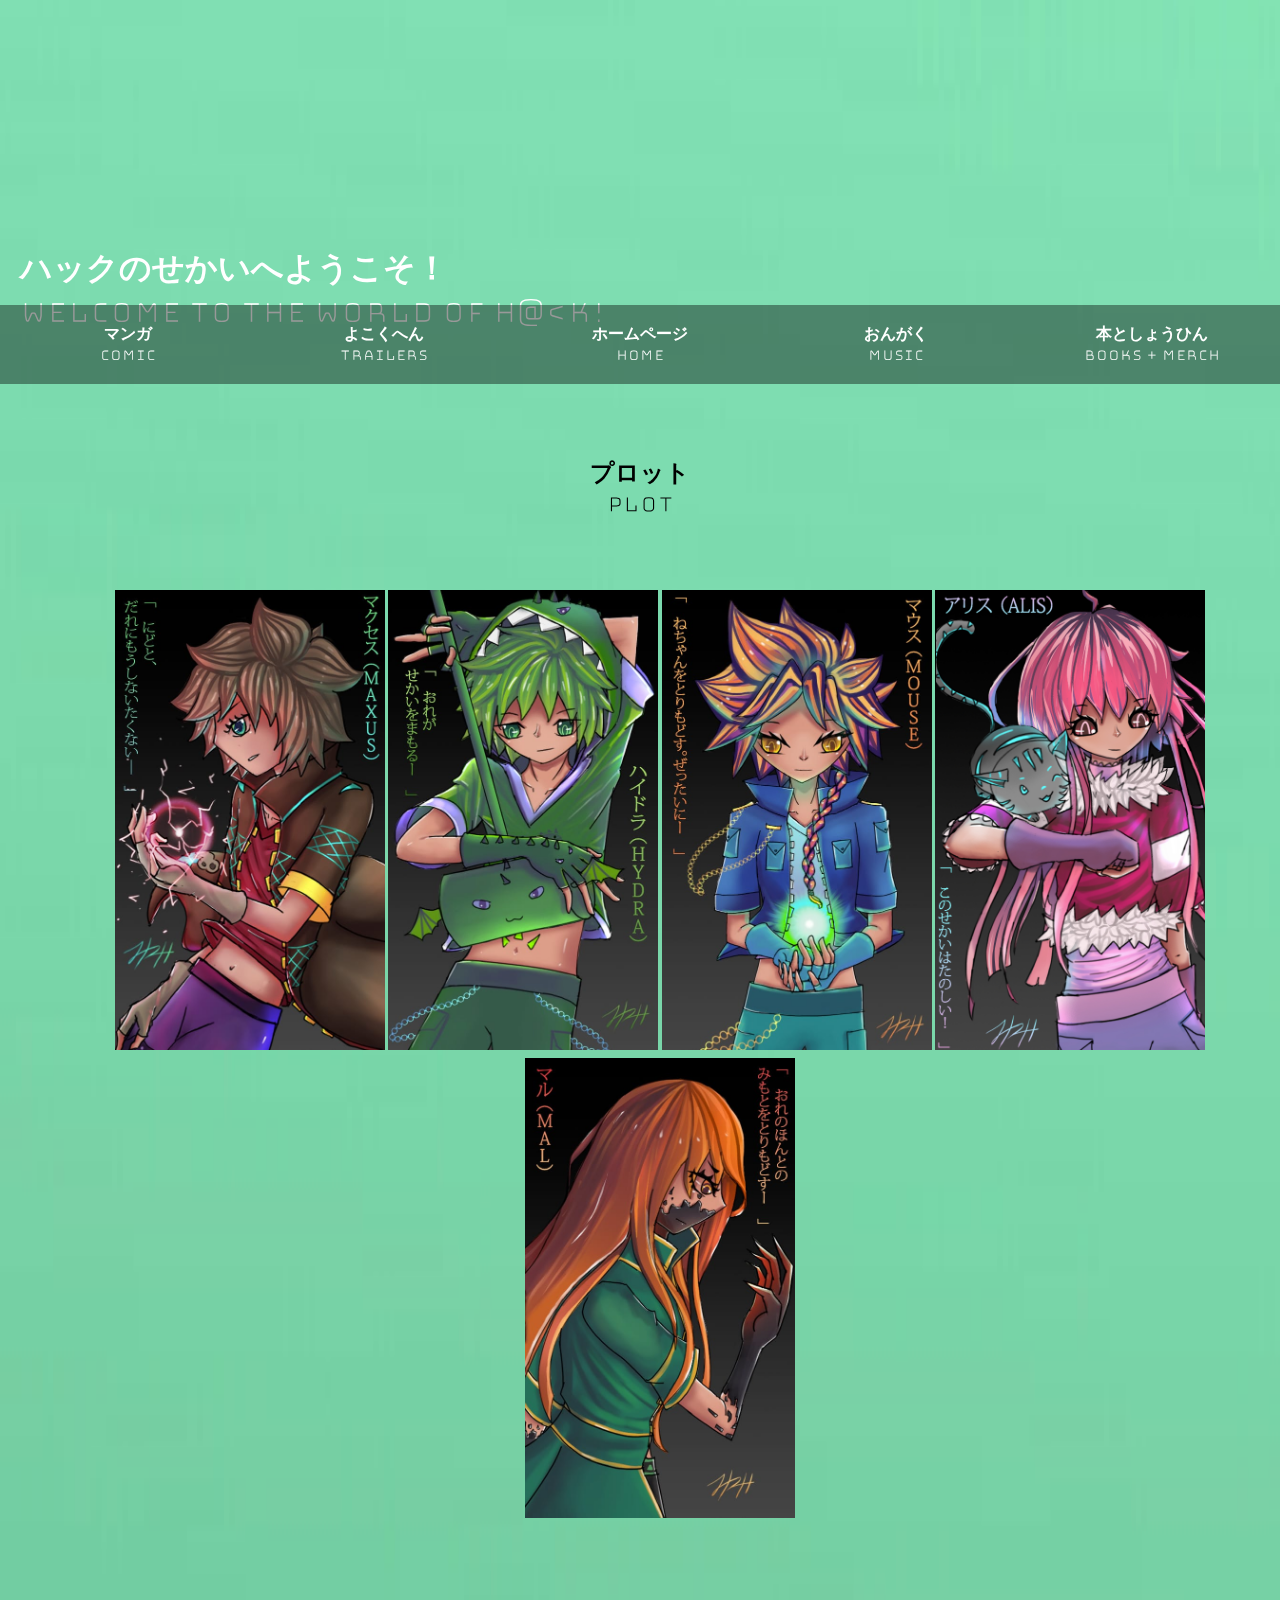
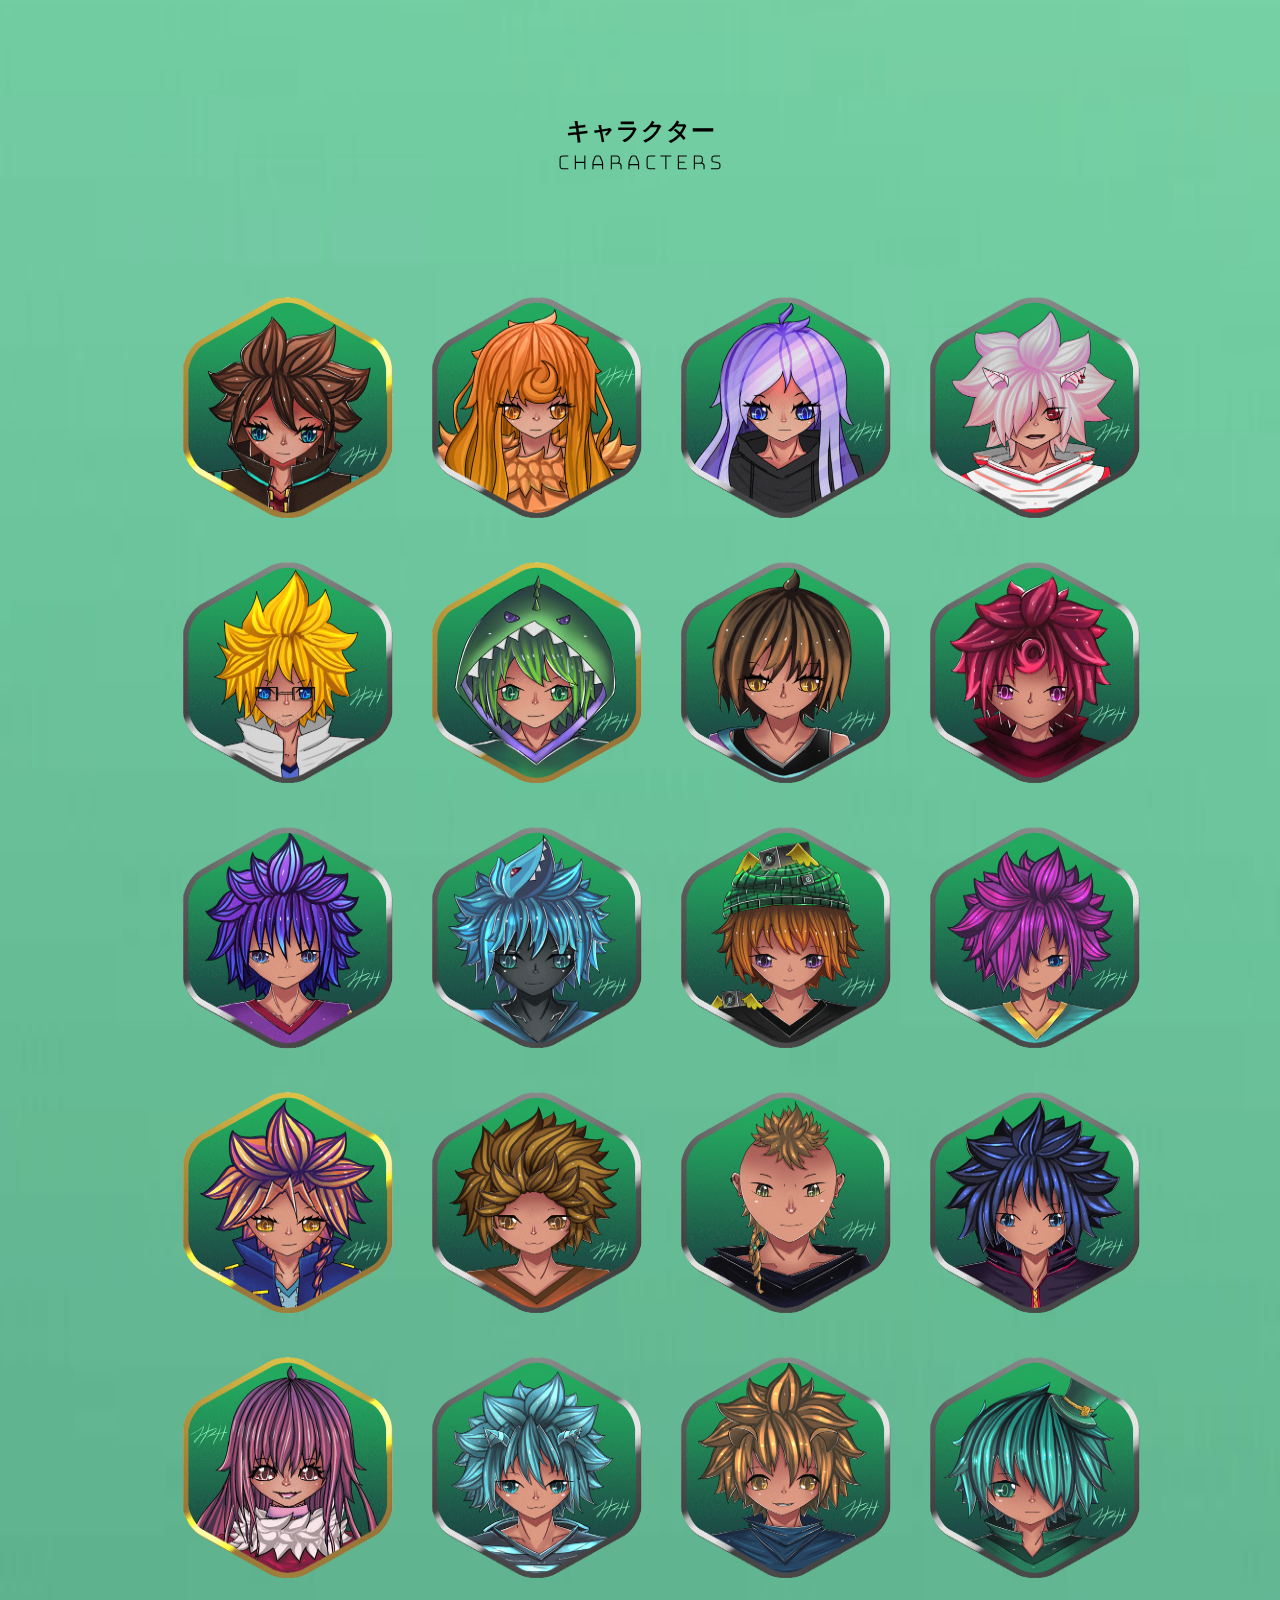
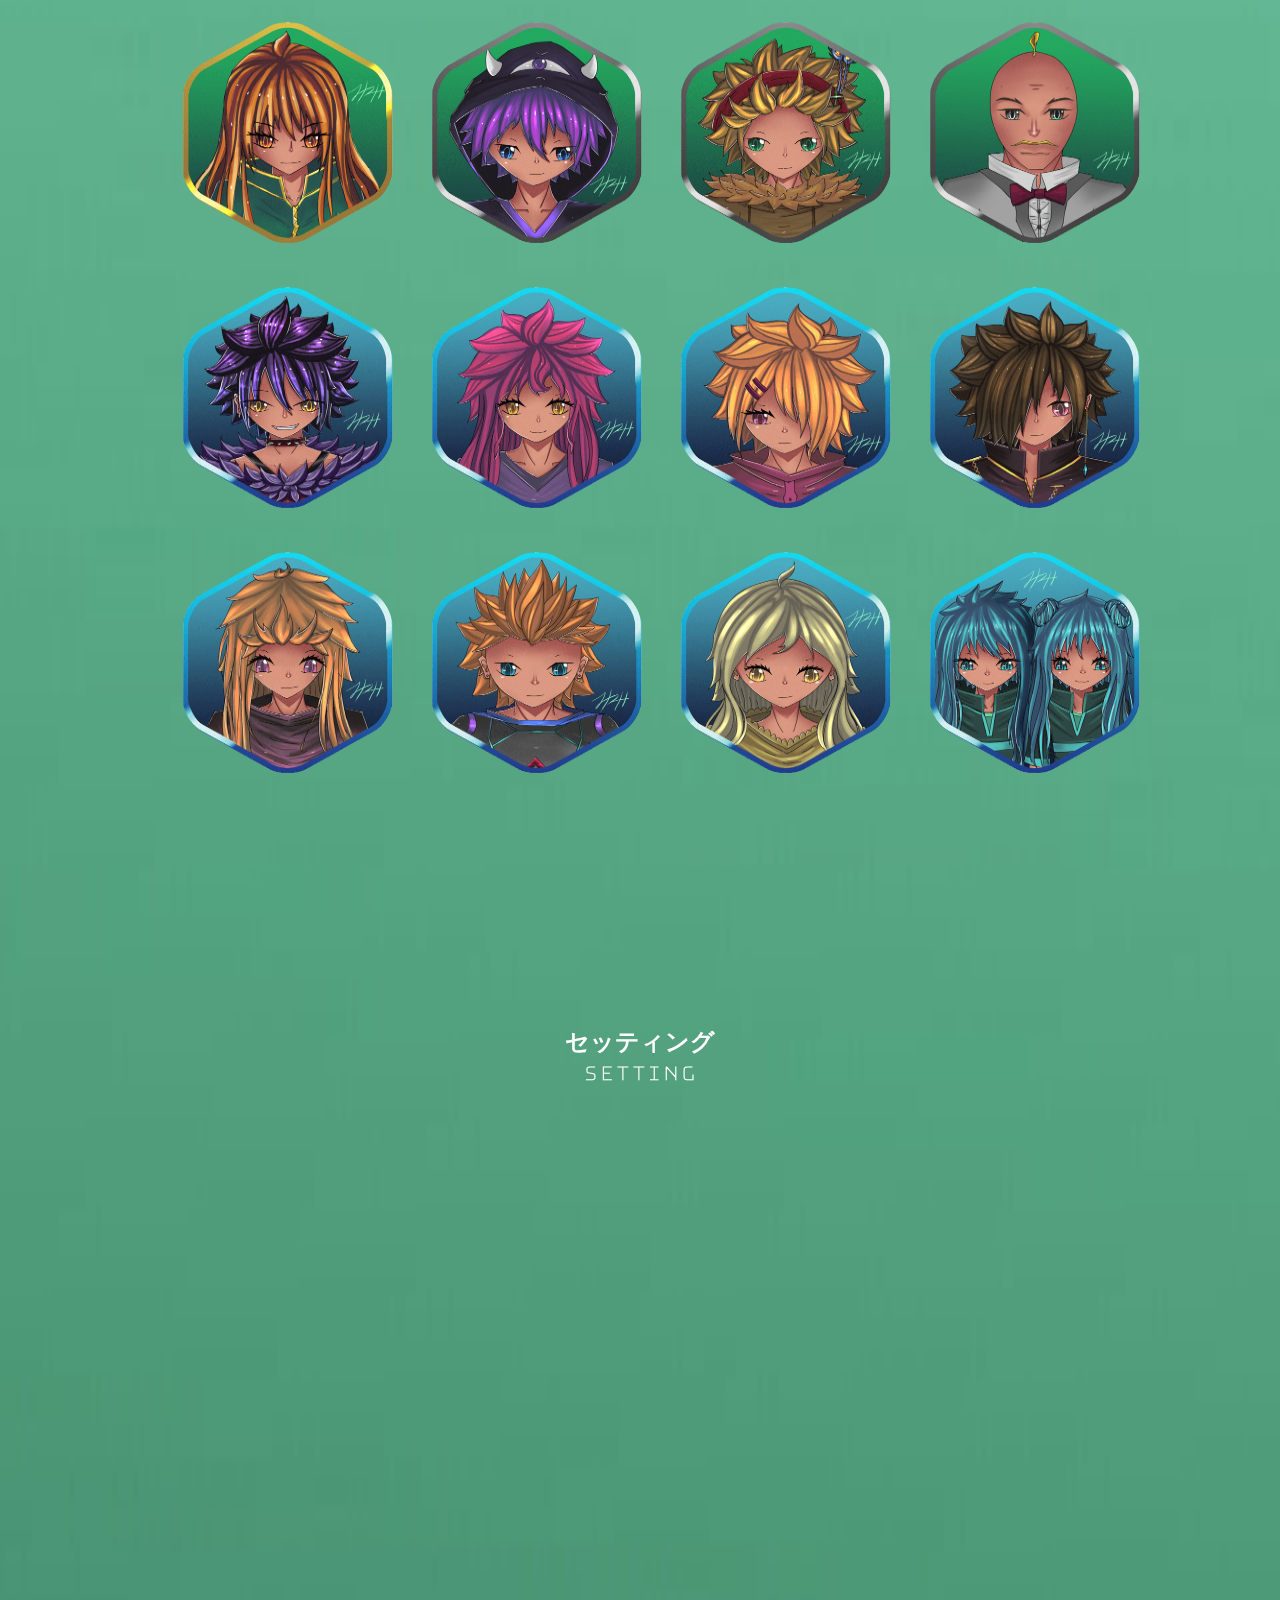
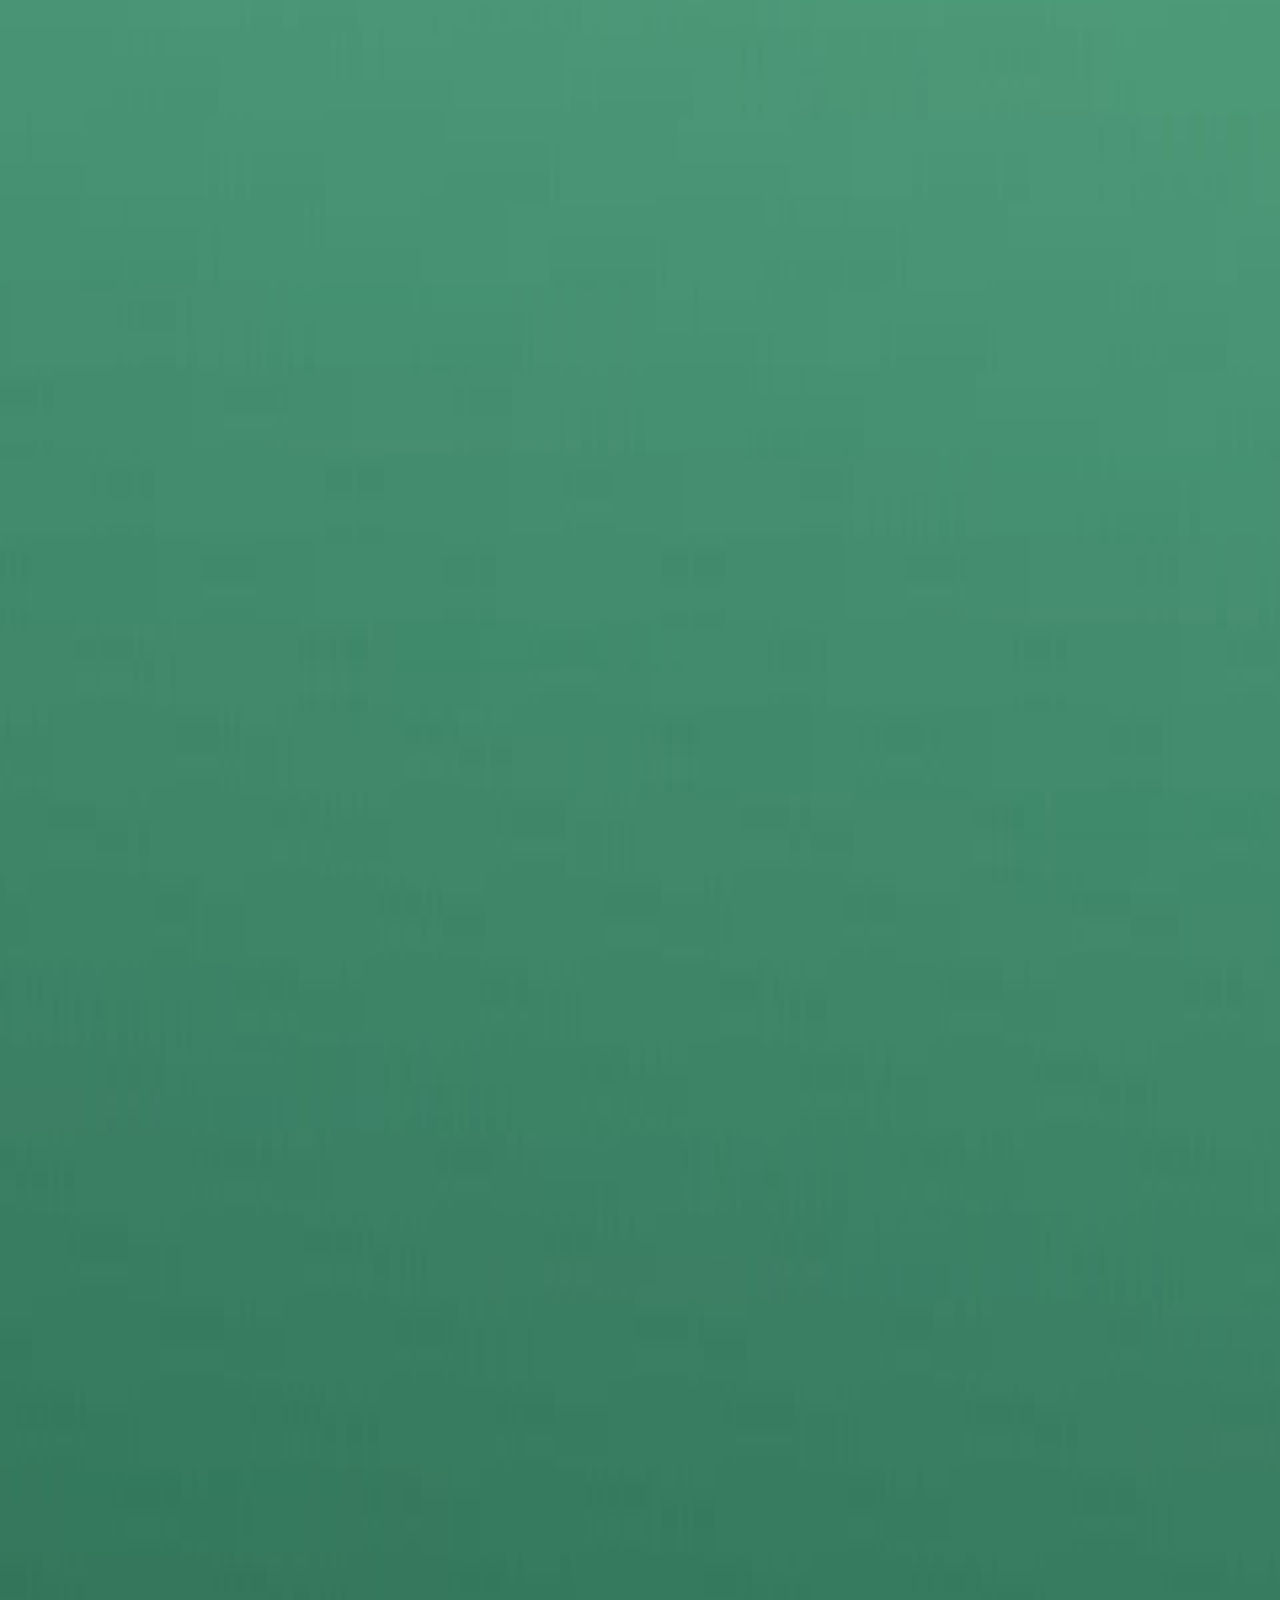
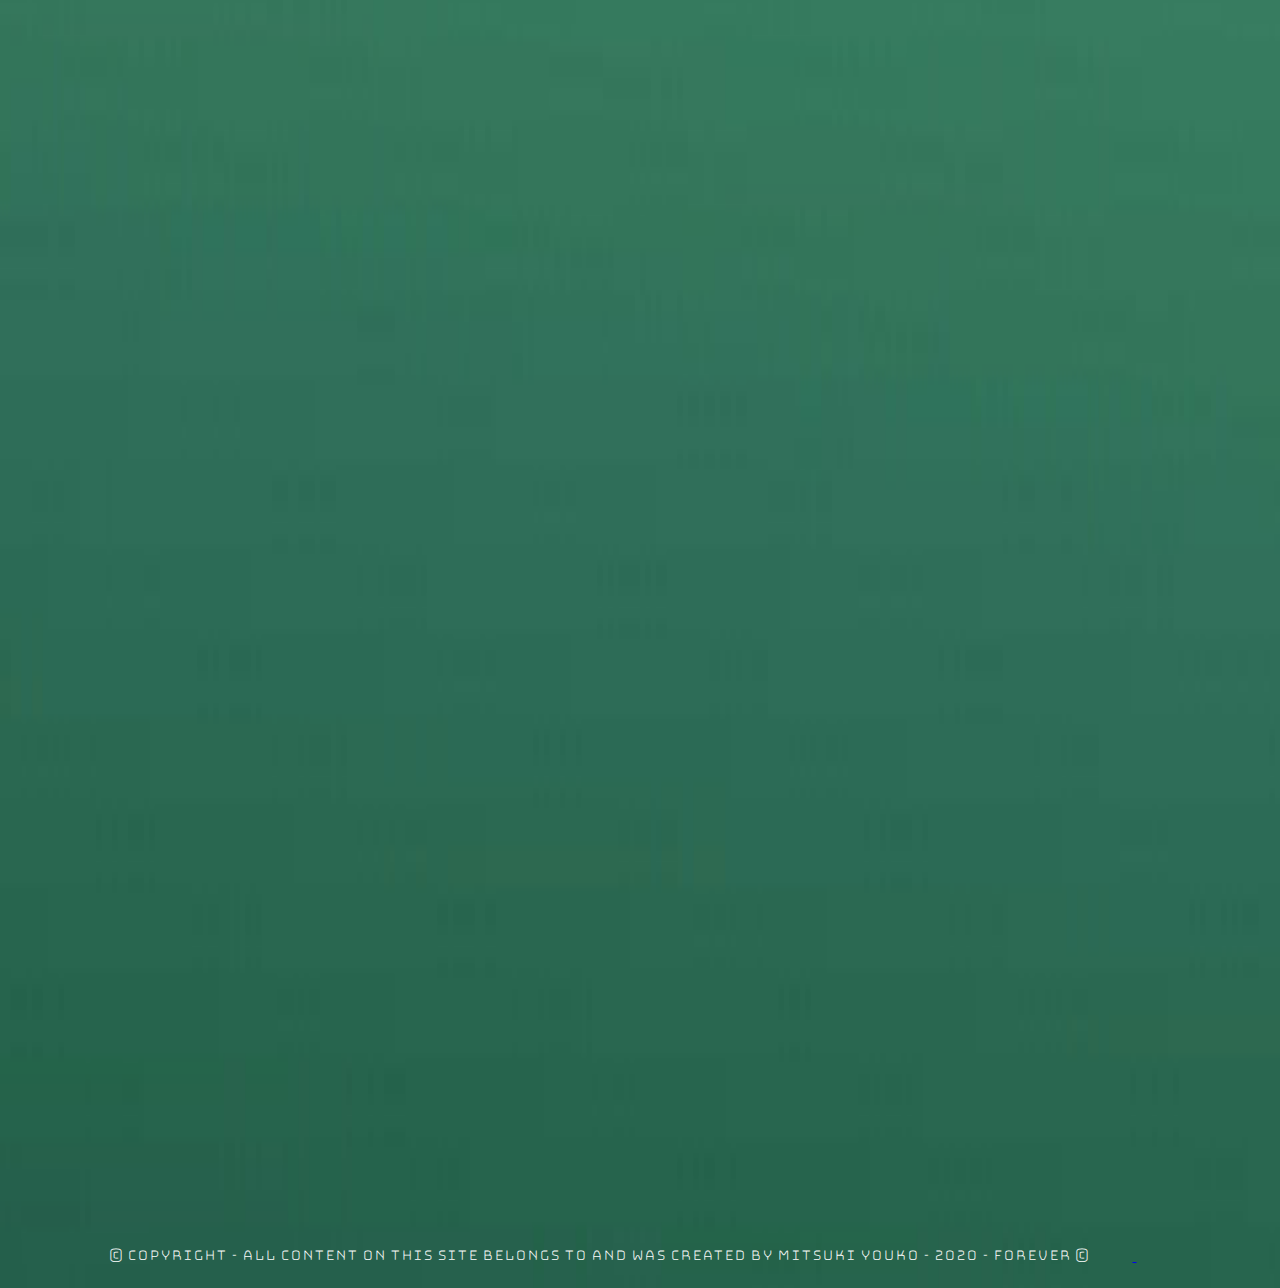
==== index.html @ 257ccbf9 "Add files via upload" ====
<!DOCTYPE html>
<html>
<head>
    <style>
    <style>
    @import url('https://fonts.googleapis.com/css2?family=M+PLUS+Rounded+1c:wght@100;300;400;500;700;800;900&display=swap');
    </style>
    </style>
    <style>
    @import url('https://fonts.googleapis.com/css2?family=Bungee+Hairline&display=swap');
    </style>
    <style>
    @import url('https://fonts.googleapis.com/css2?family=Noto+Serif+JP:wght@300&display=swap');
    </style>
    <style>
    @import url('https://fonts.googleapis.com/css2?family=Antic+Slab&display=swap');
    </style>
    <style>
    @import url('https://fonts.googleapis.com/css2?family=Orbitron&display=swap');
    </style>
    <meta name="viewport" content="width=device-width, initial-scale=1">
    <title>Official H@&#60;k Homepage</title>
    <link rel="stylesheet" href="styles.css">
    <link rel="stylesheet" href="homepage_new.css">
    <link rel="apple-touch-icon" sizes="180x180" href="img/favicon/apple-touch-icon.png">
    <link rel="icon" type="image/png" sizes="32x32" href="img/favicon/favicon-32x32.png">
    <link rel="icon" type="image/png" sizes="16x16" href="img/favicon/favicon-16x16.png">
    <link rel="manifest" href="img/favicon/site.webmanifest">
    <link rel="mask-icon" href="img/favicon/safari-pinned-tab.svg" color="#5bbad5">
    <meta name="msapplication-TileColor" content="#da532c">
    <meta name="theme-color" content="#ffffff">
</head>

<body style="overflow-x: hidden;">

<div class="preloader" id="preloader">
    <img src="img/preloader.jpg" id="preloaderbg" class="centering_needed">
         <img src="img/loadingscreen.png" id="preloaderimg" class="centering_needed">

    <div>
        
        <div class="loadingbar" id="loadingbar">
        <div class="loadingbardone" id="loadingbardone">
            <p id="loadstatus">Loading</p>

        </div>
        </div>


    </div>

</div>

    <header>
        <div id="incompatible" class="incompatible"><span>Sorry, This website is not compatible with this display size. Please view this page on a laptop or monitor instead.<span><br><br>申し訳ありませんが、このウェブサイトはこのディスプレイサイズと互換性がありません。 代わりに、ラップトップまたはモニターでこのページを表示してください。</div>
    </header>

<div class="body" id="body">
    <section>
        <div>
        <div><li id="maxus_banner" class="banner"><img src="img/maxus_banner.jpg" alt="banner"></li></div>
        <div><li id="hydra_banner" class="banner"><img src="img/hydra_banner.jpg"></li></div>
        <div><li id="alis_banner" class="banner"><img src="img/mouse_banner.jpg"></li></div>
        <div><li id="mouse_banner" class="banner"><img src="img/alis_banner.jpg"></li></div>
        <div><li id="mal_banner" class="banner"><img src="img/mal_banner.jpg"></li></div>
        <div><li id="banner"><img src="img/banner.jpg" style="opacity: 0%" height="300"></li>
        </div>
    </section>

    <head>
        <h1 class="welcome" id="welcome"><span>ハックのせかいへようこそ！</span><br>Welcome to the World of H@&#60;K!</h1>
    </head>

    <nav class="main-nav">
        <ul>
            <li><a href="comic.html"><span>マンガ</span><br>Comic</a></li>
            <li><a href="trailers.html"><span>よこくへん</span><br>Trailers</a></li>
            <li id="homePage"><a href="index.html"><span>ホームページ</span><br>Home</a></li>
            <li><a href="music.html"><span>おんがく</span><br>Music</a></li>
            <li><a href="books_merch.html"><span>本としょうひん</span><br>Books + Merch</a></li>
        </ul>
    </nav>

    <div class="wrapper">
        <div class="flex-container">

            <div>
            <div class="plot">
                <h2 ><span>プロット</span><br>Plot</h2>
            
                <ul class="Plot-pic">
                    <li id="maxus-plot">
                        <div id="maxus-summary">
                            <img loading="lazy" src="img/maxus_plotpic.jpg" alt="Maxus Plot" width="270"height="460">
                            <p class="sum-jp" id="maxus-sum-jp" style="opacity: 0;"><small>ハックテクティブスのリーダーであるマクセスが、政府を首謀者として不吉な陰謀に出くわしたとき、彼女は、現実世界の市民とデジタル世界の両方のために戦って、すべての人に彼らの不正行為を明らかにすることを決意しました。しかし、彼女が深く見るほど、彼女は自分自身を危険にさらします。毎回新しい敵がいるので、兄弟や友人を守るために必要なすべてが必要になります。
                            <br><br>(Very rough translation. Fix later.)</small> <br><br> <small id="maxus-eng">(Click for English)</small></p>

                            <p class="sum-eng" id="maxus-sum" style="opacity: 1;">When Maxus, leader of the Hacktectives, stumbles upon a sinister plot, with the government as its mastermind, She is determined to expose their wrongdoings for all to see, fighting both for the citizens of the physical world, as well as the digital world.<br><br> However, the deeper she looks, the more danger she finds herself in.<br><br> With new enemies at every turn, it will take all she's got to protect her siblings and friends. 
                            <small id="maxus-jp"><br><br>(日本語はクリックしてます)</small></p>
                        </div>

                    <li id="hydra-plot">
                        <div id="hydra-summary">
                            <img loading="lazy" src="img/hydra_plotpic.jpg" alt="Hydra Plot" width="270"height="460">

                            <p class="sum-jp" id="hydra-sum-jp" style="opacity: 0;"><small>人々が誘拐されているとき、ハイドラは、政府のアトランティス、物理的な世界のクラッチから逃れたい人々がいるデジタルワールド、ジオニックス内の聖域であるフリーダムウィングスからの主要な自由の闘士として再び最前線に戻されます 、常駐させられます。 すべてのヒントが古い敵と、デジタル世界での存在感が急速に拡大している政府につながるため、物事は暗いように見えます。<br><br>(Very rough translation. Fix later.)</small><small id="hydra-eng"><br>(Click for English)</small></p>

                            <p class="sum-eng" id="hydra-sum" style="opacity: 1;">When people are being kidnapped, Hydra is brought back on to the front lines again as the main freedom fighter from Freedom Wings, a sanctuary within the Digital World, Zionix, where those who want to escape the clutches of the government of Atlantis, the Physical world, are brought to reside.<br><br> Thing look bleak as all the hints lead back to an old enemy, as well as to the Gov, whose presence in the digital world is expanding quickly.
                            <small id="hydra-jp"><br><br>(日本語はクリックしてます)</small></p>
                        </div>

                    <li id="mouse-plot">
                        <div id="mouse-summary">
                            <img loading="lazy" src="img/mouse_plotpic.jpg" alt="mouse Plot" width="270"height="460">

                            <p class="sum-jp" id="mouse-sum-jp" style="opacity: 0;"><small>マウスは、彼女の反逆者グループであるターコイズファイアを率いて、姉を連れ去ったことで政府に対する反乱に失敗した後、深層ウェブで死んだままにされました。 ギャング全体が深層ウェブで立ち往生しているので、彼らの唯一の望みは、デジタル世界の本土への道をコーディングすることです。 彼女は、たとえそれが言いようのないことをすることを意味するとしても、彼女のチームをトップに戻し、彼女の妹を政府の手から取り戻すことをこれまで以上に決心しています。<br><br>(Very rough translation. Fix later.)</small><br><small id="mouse-eng">(Click for English)</small></p>

                            <p class="sum-eng" id="mouse-sum" style="opacity: 1;">Mouse was left for dead in the deep web after leading her rebel group, Turquoise Fire in a failed revolt against the gov for taking her older sister away. <br><br>With the whole gang stuck in the deep web, their only hope is to code their way up to the main land of the digital world. <br><br>She is more determined than ever to lead her team back up to the top and take her sister back from the clutches of the gov even if it means doing the unspeakable.
                            <small id="mouse-jp"><br><br>(日本語はクリックしてます)</small></p>
                        </div>

                    <li id="alis-plot">

                        <div id="alis-summary">
                            <img loading="lazy" src="img/alis_plotpic.jpg" alt="alis Plot" width="270"height="460">

                            <p class="sum-jp" id="alis-sum-jp" style="opacity: 0;"><small>保護された金持ちの女の子であるアリスは、彼女の親友である猫の少年であるチェシャーと一緒に、初めてデジタルの世界に足を踏み入れ、最も近いデジタル世界への入り口であるハッカーランドの未知の地形を横断しながら、行方不明の父親を探します 彼女の家の場所に。 ここで、彼女は多くの最初に遭遇します。 彼女の最初の戦い、最初の愛、そして何よりも重要なことは、彼女は初めて、父親の本当のアイデンティティが何であるかを学びます。<br><br>(Very rough translation. Fix later.)</small>
                            <br><br><small id="alis-eng">(Click for English)</small></p>

                            <p class="sum-eng" id="alis-sum" style="opacity: 1;">Alis, a sheltered rich girl, along with her best friend, Cheshire, a cat boy, venture into the digital world for the first time, looking for her missing father while traversing through the unknown terrain of Hackerland, the portal into the digital world nearest to her home location.<br><br> Here, she encounters many firsts.<br><br>Her first fight, first love, and most important of all, she learns for the first time, what her father's true identity is.
                            <small id="alis-jp"><br><br>(日本語はクリックしてます)</small></p>
                        </div>

                    <li id="mal-plot">
                        <div id="mal-summary">
                            <img loading="lazy" src="img/mal_plotpic.jpg" alt="mal Plot" width="270"height="460">

                            <p class="sum-jp" id="mal-sum-jp" style="opacity: 0;"><small>マルは、政府に反対するすべての人を破壊しようとするバイオエンジニアリング兵器です。 彼女はすぐに自分が嘘の網に巻き込まれていることに気づき、自分が知っていると思っているよりも自分のことをあまり知らないことに気づきます。 それから、彼女の記憶に現れるネズミがいますが、彼女は自分が誰であるかを思い出せませんが、政府に対する彼女の確固たる信念を妨害しています。 彼女は自分のアイデンティティと存在を疑うようになり、すぐに自分の過去と自分がどのようになってきたかを知り始めます。<br>(Very rough translation. Fix later.)</small>
                            <br><br><small id="mal-eng">(Click for English)</small></p>

                            <p class="sum-eng" id="mal-sum" style="opacity: 1;"> Mal is a bio engineered weapon who seeks to destroy all who oppose the gov. <br><br>She soon finds herself entangled in a web of lies and finds out that she knows less about herself than she thinks she knows.<br><br> Then there’s Mouse, who shows up in her memories, though she can’t remember who she is, thwarting her solid belief in the gov. <br><br>She starts to doubt her identity and existence and soon sets out to find out about her past and how she came to be. <small id="mal-jp"><br><br>(日本語はクリックしてます)</small></p>
                        </div>
                </ul>
            </div>
            </div>
 

        <section id="hexagon">
            <div>
            <div class="characters">
                <h2>
                    <span>キャラクター</span><br>Characters
                </h2>
            </div>
                <div class="hexagon">
                <ul>

                    <li id="Maxus"><img loading="lazy" src="img/maxus_avatar.gif" width="245px" height="260px" alt="hexagon"></li>

                    <li id="Maxus-panel" class="panel">
                        <span class="close" id="Maxus-close">&times;</span>
                        <div>
                            <h1 class="nameInPanel">マクセス<br>Maxus</h1>
                            <!-- insert character info, pics/gifs, etc here within this div. -->
                            <h2 class="characterinfo" id="Maxus-info">

                                <div class="centering_needed">
                                <img loading="lazy" src="img/Maxus_Expressions_1.png" width="220px" height="220px">
                                <img loading="lazy" src="img/Maxus_Expressions_2.png" width="220px" height="220px">
                                <img loading="lazy" src="img/Maxus_Expressions_3.png" width="220px" height="220px">
                                <img loading="lazy" src="img/Maxus_Expressions_4.png" width="220px" height="220px">                                
                                </div>
                                
                            
                                <br>
                                <br>
                                年齢/Age: 21
                                <br>

                                <br>所属/Affiliation: ハックテクティブス / The Hacktectives
                                <br> 
                                <br>

                                <div class="centering_needed">
                                <img loading="lazy" src="img/maxus_front.png" width="380px">
                                <img loading="lazy" src="img/maxus_back.png"  width="450px">                               
                                </div>
                                <!-- insert pics here-->
                                <br>
                                <br>
                                マナ/Mana: 800 
                                <br>
                                
                                <br>
                                レベル/Level: 5S (50L)
                                <br>
                                
                                <br>
                                属性/Attribute: 火/Fire
                                <br>
                                
                                <br>
                                要素/Element: 雷/Lightning
                                <br>

                                <br>
                                <hr>              

                                <br>
                                概要/About:
                                <br><br>
                                <div>
                                    <small> マクサスは天才ハッカーであり探偵です。 彼女はハッカーの力を使って怪しげな地下の闇市場のディーラーをいじり、しばしば彼らの陰湿な活動を明らかにし、警察が彼らをマスクされたペルソナの下で逮捕するためのヒントを残しました。
                                     <br> <br>ハッキングや探偵の仕事をしていないときは、ホバーボードにスリル満点で乗るのが大好きです。
                                     <br> <br>彼女はまた、彼女の若い「妹たち」であるジョリーアンとサリーを非常に保護しており、血縁関係はありませんが、通常の姉妹と同じくらい親密です。
                                    </small>
                                </div>
                        
                                <br>
                                <hr width="95%">              
                                <br>

                               
                                <small>
                                    Maxus is a prodigy hacker and detective. She became an S Ranked elite hacker at a young age and used her hacker powers to mess with shady underground black market dealers, often bringing their insidious activities to light and leaving tips for police to arrest them under a masked persona simply because she thinks it is fun. 

                                    <br><br>When she is not hacking or doing detective work, she loves riding her hoverboard in a thrilling fashion. 
                                    <br><br>She is also very protective of her younger "siblings", Jolly-Ann and Sally, and though not related by blood, they are as close as regular siblings are.
                                </small>
                                
                                <br>
                                <br>
                                <hr width="100%">  
                                            
                                <p>
                                    Voice:
                                </p>
                                <audio controls>
                                  <source loading="lazy" src="audio/namerunaiyo.wav" type="audio/wav">
                            
                                Your browser does not support the audio element.

                                </audio>


                                <br>
                                <br>
                                <hr>              
                                <br>

                                <br>能力/Powers:<br><br><br>


                                <div class="row1">

                                <div class="column">

                                    Ability # 1

                                    <br><br><small>Maxus's main ability is red lightning.</small>

                                    <br><br><img loading="lazy" src="img/Maxus_Red_Lightning.gif" width="400"><br><br>

                                </div>


                                <div class="column">

                                    Ability # 2

                                    <br><br><small>Maxus is able to summon explosive electric spheres but they're most effective in close range.</small>

                                    <br><br><img loading="lazy" src="img/electric_sphere.gif" width="400"><br><br>

                                </div>
                                </div> <!-- end of row 1 -->



                                <div class="row2">

                                <div class="column">

                                    Ability # 3

                                    <br><br><small>Maxus can summon electric beams that can pierce through barriers.</small>

                                    <br><br><img loading="lazy" src="img/placeholder.png" width="400"><br><br>

                                </div>


                                <div class="column">

                                    Sword Summon:

                                    <br><br><small>As an S ranked Elite Hacker who is also a digital being, Maxus is able to summon a sword that she'd built out of code at will.</small>

                                    <img loading="lazy" src="img/sword_summon.gif" width="400">

                                </div>

                                </div> <!-- end of row 2 -->
                             

                            </h2>
                        </div>
                    </li> 

                    </li>




                    <li id="Sally"><img loading="lazy" src="img/sally_avatar.gif" width="245px" height="260px" alt="hexagon"></li>

                    <li id="Sally-panel" class="panel">
                        <span class="close"  id="Sally-close">&times;</span>
                        <div>
                            <h1 class="nameInPanel">サリ<br>Sally</h1>
                            <!-- insert character info, pics/gifs, etc here within this div. -->
                            <h2 class="characterinfo" id="Sally-info">

                                <div class="centering_needed">
                                <img loading="lazy" src="img/front_view.png" width="450px" width="450px">
                                <img loading="lazy" src="img/back_view.png"  width="450px" width="450px">   
                                </div>

                                <br>
                                <br>
                                <br>
                                年齢/Age: 17
                                <br>
                                
                                <br>
                                所属/Affiliation: ハックテクティブス / The Hacktectives
                                <br>

                                <br>             

                                <br>
                                概要/About:
                                <br>
                                <br>

                                <small> 
                                    
                                    
                                     サリーは、ジョリーと一緒に、マクサスの幼なじみでした。 彼女はマクサスを姉と見なし、ジョリーを妹のように世話しています。

                                     <br> <br>

                                     彼女は、ほとんどの人が一見気付かないかもしれないことに気付くコツを持っており、多くの場合、事件の解決を支援する上で主要な役割を果たしています。
                                     <br> <br>

                                     サリーは古い映画を見たり、人気のあるモデルをフォローしたりするのが大好きで、よく似た服装をしたり、模倣したりしようとします。 彼女はとてもロマンチックな人で、彼氏が欲しいと切望しています。 

                                </small>

                 
                                <br>
                                <hr width="95%">              
                                <br>
                                    <small>
                                    Sally, along with Jolly, was Maxus's childhood friend. She consider Maxus her older sister and takes care of Jolly like a younger sister. 

                                    <br><br>

                                    She has a knack for noticing things that most people might not notice at first glance, often playing a major role in helping solve cases.
                                    <br><br>

                                    Sally loves watching old movies and following popular models and often tries to dress like them or imitate them. She's very much a romantic person and longs to have a boyfriend.
                                    </small>
                                
                            </h2>
                        </div>
                    </li>

                    </li>




                    <li id=Jolly><img loading="lazy" src="img/jolly_avatar.gif" width="245px" height="260px" alt="hexagon"></li>

                    <li id="Jolly-panel" class="panel">
                        <span class="close"  id="Jolly-close">&times;</span>
                        <div>
                            <h1 class="nameInPanel">ジョーリ アンー<br>Jolly-Ann</h1>
                            <!-- insert character info, pics/gifs, etc here within this div. -->
                            <h2 class="characterinfo" id="Jolly-info">

                                <div class="centering_needed">
                                <img loading="lazy" src="img/front_view.png" width="450px">
                                <img loading="lazy" src="img/back_view.png"  width="450px">   
                                </div>

                                <br>
                                <br>
                                <br>
                                年齢/Age: 15
                                <br>
                                
                                <br>
                                所属/Affiliation: ハックテクティブス / The Hacktectives
                                <br>

                                <br>             

                                <br>
                                概要/About:
                                <br>
                                <br>

                                <small> 
                                    
                                     ジョリーアン別名「ジョリー」は、マクサスとサリーの幼なじみです。
                                     <br> <br>
                                    
                                     彼らは彼女が今までに持った最初の友達であり、彼女は彼らの両方を尊敬し、彼女の姉として彼らを考えています。 彼女の年齢にもかかわらず、彼女はかなり背が低く、かわいくて、子供のように無邪気に見えます。
                                     <br> <br>

                                     これは、かわいい無実の小さな子供がスパイであると誰も疑わないので、彼女をスパイに適したものにします。
                                     <br> <br>

                                     ジョリーはおやつが大好きです。 特にケーキ。 余暇には、ペットを飼う猫を探すのが好きで、かわいい、無邪気で、小さいものすべてが大好きです。

                                </small>

                           
                                <br>
                                <hr width="95%">              
                                <br>
                                    <small>
                                    Jolly-Ann aka "Jolly" is Maxus and Sally's childhood friend. 
                                    <br><br>
                                    
                                    They were the first friends she's ever had and she looks up to both of them and thinks of them as her older sisters. Despite her age, she's pretty short, cute, and innocent looking in a child like way.                              
                                    <br><br>

                                    This makes her a good fit for spying as no one would suspect the cute innocent little kid to be a spy.
                                    <br><br>

                                    Jolly loves snacks. Especially cakes. In her spare time, she likes looking for cats to pet and loves all things that are as cute, innocent and small as she is.
                                    </small>
                            </h2>
                        </div>
                    </li>

                    </li>




                    <li id="Kale"><img loading="lazy" src="img/kale_avatar.gif" width="245px" height="260px" alt="hexagon"></li>

                    <li id="Kale-panel" class="panel">
                        <span class="close"  id="Kale-close">&times;</span>
                        <div>
                            <h1 class="nameInPanel">ケール<br>Kale</h1>
                            <!-- insert character info, pics/gifs, etc here within this div. -->
                            <h2 class="characterinfo" id="Kale-info">

                                <div class="centering_needed">
                                <img loading="lazy" src="img/front_view.png" width="450px">
                                <img loading="lazy" src="img/back_view.png"  width="450px">   
                                </div>

                                <br>
                                <br>
                                <br>
                                年齢/Age: 18
                                <br>
                                
                                <br>
                                所属/Affiliation: ハックテクティブス / The Hacktectives
                                <br>

                                <br>             

                                <br>
                                概要/About:
                                <br>
                                <br>

                                <small> 
                                    
                                     ケールは、マクサスによって子猫として救われた猫人です。 ハックテクティブスでの彼の役割は、基本的に、サリーとジョリーがミッションに出ている間、彼らのボディーガードになることです。
                                     <br> <br>
                                    
                                     ハックテクティブスは探偵でありボディーガードサービスエージェンシーであるため、彼はマクセスと共にボディーガードサービスを提供する人物です。

                                     <br> <br>

                                     暇なときは、街を探索するのが好きです。

                                </small>

                             
                                <br>
                                <hr width="95%">              
                                <br>

                                <small>
                                    Kale is a catboy who was saved by Maxus as a kitten. His role in the Hacktectives is basically to be a bodyguard for Sally and Jolly while they are out on missions. 
                                    <br><br>
                                    
                                    As The Hacktectives is a Detective AND a Bodyguard service agency, he, along with Maxus, are the ones who provide the bodyguard service.

                                    <br><br>

                                    In his spare time, he likes to explore the city.

                                </small>    
                            </h2>
                        </div>
                    </li>

                    </li>




                    <li id="Ziah"><img loading="lazy" src="img/ziah_avatar.gif" width="245px" height="260px" alt="hexagon"></li>

                    <li id="Ziah-panel" class="panel">
                        <span class="close"  id="Ziah-close">&times;</span>
                        <div>
                            <h1 class="nameInPanel">ザイヤ<br>Ziah</h1>
                            <!-- insert character info, pics/gifs, etc here within this div. -->
                            <h2 class="characterinfo" id="Ziah-info">

                                <div class="centering_needed">
                                <img loading="lazy" src="img/front_view.png" width="450px">
                                <img loading="lazy" src="img/back_view.png"  width="450px">   
                                </div>

                                <br>
                                <br>
                                <br>
                                年齢/Age: 35
                                <br>
                                
                                <br>
                                所属/Affiliation: ハックテクティブス / The Hacktectives
                                <br>

                                <br>             

                                <br>
                                概要/About:
                                <br>
                                <br>

                                <small> 
                                    
                                     ジアはジョリーのずっと兄です。 彼は現在のハックテクティブスの作成者でした。 ジャーナリストだった妹, コーミ,（ジョリーの姉）が陰謀を深く掘り下げたために標的にされ殺された後、彼と彼の家族にとって物事がより危険になり始めたとき、彼はハクテクティブな仕事をやめました。
                                     <br>
                                     <br>
                                     もともと彼と彼の両親はジョリーがサリーとマクサスと一緒にハックテクティブスに参加することを望んでいませんでしたが、彼女は彼女が参加することを主張し、答えを拒否しませんでした。
                                     <br>
                                     <br>
                                     彼は今やガジェットの作成者であるため、彼自身の科学的研究に取り組んで、平和で引退した生活を送ることに時間を費やしています。 ハックテクティブスの一部ではなくなりましたが、彼は時々ハックテクティブスにチェックインします。

                                </small>

                               
                                <br>
                                <hr width="95%">              
                                <br>

                                <small> 
                                    Ziah is Jolly's much older brother. He was the creator of what is now the Hacktectives. He stopped doing Hacktective work when things started getting more dangerous for him and his family after his younger sister, Khomi, (Jolly's older sister), who was a journalist was targeted and killed for digging too deep in a conspiracy.
                                    <br>
                                    <br>
                                    Originally he and his parents didnt want Jolly to join the Hacktectives with Sally and Maxus but she'd insisted that she would join and would not take no for an answer.
                                    <br>
                                    <br>
                                    He now spends his time living a peaceful, retired life, working on his own scientific studies as he's somewhat of a gadget creator. Although not part of the Hacktectives anymore, he checks in with them every once in a while.
                                </small> 
                            </h2>
                        </div>
                    </li>

                    </li>

 



 
                    <li id="Hydra"><img loading="lazy" src="img/hydra_avatar.gif" width="245px" height="260px" alt="hexagon"></li>

                    <li id="Hydra-panel" class="panel">
                        <span class="close"  id="Hydra-close">&times;</span>
                        <div>
                            <h1 class="nameInPanel">ハイドラ<br>Hydra</h1>
                            <!-- insert character info, pics/gifs, etc here within this div. -->
                            <h2 class="characterinfo" id="Hydra-info">
                                
                                <div class="centering_needed">
                                <img loading="lazy" src="img/Hydra_Expressions_1.png" width="220px" height="220px">
                                <img loading="lazy" src="img/Hydra_Expressions_2.png" width="220px" height="220px">
                                <img loading="lazy" src="img/Hydra_Expressions_3.png" width="220px" height="220px">
                                <img loading="lazy" src="img/Hydra_Expressions_4.png" width="220px" height="220px">                                
                                </div>
                                
                           
                                <br>
                                <br>
                                年齢/Age: 18
                                <br>

                                <br>所属/Affiliation: フリーダム ウィングス / Freedom Wings
                                <br> 
                                <br>
                               

                                <div class="centering_needed">
                                <img loading="lazy" src="img/hydra_front.png" width="450px">
                                <img loading="lazy" src="img/hydra_back.png"  width="450px">                               
                                </div>
                                <!-- insert pics here-->
                             
                                <br>
                                <br>
                                マナ/Mana: 300
                                <br>
                                
                                <br>
                                レベル/Level: 4.5s (45L)
                                <br>
                                
                                <br>
                                属性/Attribute: 風/Wind
                                <br>
                                
                                <br>
                                要素/Element:風/Wind
                                <br>

                            
                                <br>
                                <hr>              

                                <br>
                                概要/About:
                                <br><br>
                                <div>
                                    <small> 

                                        ハイドラは幸運な子供であり、フリーダム ウィングスの最も著名なメンバーでもあります。 彼は偵察任務も時々行うが、彼は主に抽出任務を引き受ける。 彼のクライアントは主に誘拐されて誰かのために働くことを余儀なくされた人々です。
                                    <br><br>
                                        彼のニックネームは「フリーダム ウィングスの風」です。これは、彼の要素が風であるという事実と、彼の速さからです。 彼は敵に彼の攻撃で派手であり、彼らが彼を止めることができるということではなく、彼の道を場所に強引に押し付けていることで知られています。
                                    <br><br>
                                        余暇にはスリルを求める人で、ペットの知覚力のあるスレッジハンマーのような兄弟と一緒にレーシング居酒屋に行くのが好きです。セバスチャンは乗るだけでなく、ミッションで武器としても使用します。 彼はまた読むのが好きです。
                                    
                                    </small>
                                </div>
                                
                                <br>
                                <hr width="95%">              
                                <br>

                               
                                <small>

                                    Hydra is a happy-go-lucky kid who also happens to be the most prominent member of Freedom Wings. He takes mostly extraction missions though he ocassionally does reconnaisance missions as well. His clients are mostly people where were kidnapped and forced to work for someone. 
                                    <br><br>
                                    His nickname is "The Wind of Freedom Wings" due to the fact that his element is wind and also because of how fast he can be. He is know by his enemies for being flashy in his attacks and bruteforcing his way into places, not that they can stop him.
                                    <br><br>

                                    In his spare time, he is a thrillseeker and likes to go to a racing tavern with his sibling like pet sentient sledgehammer, Sebastian, whom he rides on but also uses as a weapon when he's on missions. He also likes to read.

                                </small>

                                <br>
                                <br>
                                <hr width="100%">              
                                <p>
                                    Voice:
                                </p>
                                <audio controls>
                                  <source loading="lazy" src="audio/anohi.wav" type="audio/wav">
                            
                                Your browser does not support the audio element.

                                </audio>


                                <br>
                                <br>
                                <hr>              
                                <br>

                                <br>能力/Powers:<br><br><br>


                                <div class="row1">

                                <div class="column">

                                    Ability # 1

                                    <br><br><small>Hydra's signature move is a "reverse halfpipe slam".</small>

                                    <br><br><img loading="lazy" src="img/placeholder.png" width="400"><br><br>

                                </div>


                                <div class="column">

                                    Ability # 2

                                    <br><br><small>Hydra can spin Sebastian in a circular motion, creating a barrier of sorts.</small>

                                    <br><br><img loading="lazy" src="img/placeholder.png" width="400"><br><br>

                                </div>
                                </div> <!-- end of row 1 -->



                                <div class="row2">

                                <div class="column">

                                    Ability # 3

                                    <br><br><small>Hydra can summon an illusion that can be used to attack or defend.</small>

                                    <br><br><img loading="lazy" src="img/placeholder.png" width="400"><br><br>

                                </div>


                                <div class="column">

                                    Ability # 4

                                    <br><br><small>Hydra can spin Sebastian and create a tornado-like wind blast.</small><br><br>

                                    <img loading="lazy" src="img/placeholder.png" width="400">

                                </div>

                                </div> <!-- end of row 2 -->

                            </h2>
                        </div>
                    </li>

                    </li>



                    <li id="Sai"><img loading="lazy" src="img/sai_avatar.gif" width="245px" height="260px" alt="hexagon"></li>

                    <li id="Sai-panel" class="panel">
                        <span class="close"  id="Sai-close">&times;</span>
                        <div>
                            <h1 class="nameInPanel">さい<br>Sai</h1>
                            <!-- insert character info, pics/gifs, etc here within this div. -->
                            <h2 class="characterinfo" id="Sai-info">

                                <div class="centering_needed">
                                <img loading="lazy" src="img/front_view.png" width="450px">
                                <img loading="lazy" src="img/back_view.png"  width="450px">   
                                </div>

                                <br>
                                <br>
                                <br>
                                年齢/Age: 22
                                <br>
                                
                                <br>
                                所属/Affiliation: フリーダム ウィングス / Freedom Wings
                                <br>

                                <br>             

                                <br>
                                概要/About:
                                <br>
                                <br>

                                <small> 
                                    
                                    「さい」はフリーダムウィングの基地の創設者です。 フリーダムウィングスの全員の中で、マナが最も多いのは彼女で、「フリーダムウィングスの貯水池」というニックネームが付けられています。 彼女の任務は通常、基地に電力を供給するために使用される大きなマナクリスタルを集めることを伴います。
                                     <br> <br>
                                     彼女はまた、ハイドラのクライアントが救出された後に居住するように連れて行かれるフリーダムウィングの聖域の保護者でもあります。
                                     そういうわけで、彼女はあまり長く基地を離れることができず、彼女が任務に出ている間、他の誰かが聖域を守る必要があるでしょう。
                                     <br> <br>
                                     任務活動をしていないとき、彼女は聖域を賞賛し、その住民と話し、彼らを知るのが好きです。

                                </small>

                             
                                <br>
                                <hr width="95%">              
                                <br>

                                <small> 
                                    Sai is the creator of the Freedom Wing's base. Out of everyone at Freedom Wings, she is the one with the most mana, earning her the nickname "The Resevoir of Freedom Wings". Her missions usually entail gathering large mana crystals that is used to power the base. 
                                    <br><br>
                                    She is also the guardian of Freedom Wing's Sanctuary where Hydra's clients are taken to reside after being rescued.
                                    Being such she can't leave the base for too long and someone else will need to guard the sanctuary while she's away on missions. 
                                    <br><br>
                                    When not on missions, she likes to admire the sanctuary and talk to its inhabitants and getting to know them. 
                                </small> 
                            </h2>
                        </div>
                    </li>

                    </li>



                    <li id="Aeru"><img loading="lazy" src="img/aeru_avatar.gif" width="245px" height="260px" alt="hexagon"></li>

                    <li id="Aeru-panel" class="panel">
                        <span class="close"  id="Aeru-close">&times;</span>
                        <div>
                            <h1 class="nameInPanel">エル<br>Aeru</h1>
                            <!-- insert character info, pics/gifs, etc here within this div. -->
                            <h2 class="characterinfo" id="Aeru-info">

                                <div class="centering_needed">
                                <img loading="lazy" src="img/front_view.png" width="450px">
                                <img loading="lazy" src="img/back_view.png"  width="450px">   
                                </div>

                                <br>
                                <br>
                                <br>
                                年齢/Age: 20
                                <br>
                                
                                <br>
                                所属/Affiliation: フリーダム ウィングス / Freedom Wings
                                <br>

                                <br>             

                                <br>
                                概要/About:
                                <br>
                                <br>

                                <small> 
                                    
                                    アエルはフリーダムウィングスの偵察側にいます。 彼はサイに恋をしていて、ハイドラを弟だと思っています。
                                    <br><br>

                                    彼は幼い頃に姉のアリと一緒にフリーダムウィングスに入社しました。アリは街に引っ越してからフリーダムウィングスの非公式メンバーになりましたが、彼女はまだ街で見つけた情報を彼に与えています。
                                    <br><br>

                                    余暇には、アエルは街を探索したり、アリとおしゃべりしたりするのが好きです。

                                </small>

                              
                                <br>
                                <hr width="95%">              
                                <br>

                                <small> 
                                    Aeru is more on the reconnaisance side of Freedom Wings. He has a crush on Sai and thinks of Hydra as a little brother. 
                                    <br><br>
                                    He joined Freedom Wings with his older sister, Ari, at a young age and though Ari is now an unofficial member of Freedom Wings after moving to the city, she still gives him intel that she finds in the city.
                                    <br><br>
                                    In his free time, Aeru likes exploring the city and chatting with Ari.
                                </small> 
                            </h2>
                        </div>
                    </li>

                    </li>



                    <li id="Ransom"><img loading="lazy" src="img/ransom_avatar.gif" width="245px" height="260px" alt="hexagon"></li>

                    <li id="Ransom-panel" class="panel">
                        <span class="close"  id="Ransom-close">&times;</span>
                        <div>
                            <h1 class="nameInPanel">ランサム<br>Ransom</h1>
                            <!-- insert character info, pics/gifs, etc here within this div. -->
                            <h2 class="characterinfo" id="Ransom-info">

                                <div class="centering_needed">
                                <img loading="lazy" src="img/front_view.png" width="450px">
                                <img loading="lazy" src="img/back_view.png"  width="450px">   
                                </div>

                                <br>
                                <br>
                                <br>
                                年齢/Age: 19
                                <br>
                                
                                <br>
                                所属/Affiliation: フリーダム ウィングス / Freedom Wings
                                <br>

                                <br>             

                                <br>
                                概要/About:
                                <br>
                                <br>

                                <small> 
                                    
                                      ランサムは、抽出ミッションを介してハイドラに救われた後、フリーダムウィングに加わりました。
                                      <br> <br>
                                      彼の使命は主に、ザイヨンニックス警察が危険な犯罪者を捕まえるのを助けることです。
                                      <br> <br>
                                      ミッションに参加していないときは、建物の上に立って景色をチェックするのが好きです。

                                </small>

                              
                                <br>
                                <hr width="95%">              
                                <br>

                                <small> 
                                    Ransom joined Freedom wings after he was saved by Hydra via a extraction mission. 
                                    <br><br>
                                    His missions mostly consist of helping Zionix police catch dangerous criminals.
                                    <br><br>
                                    When not on missions, he likes to check out the scenery while standing atop buildings.

                                </small> 
                            </h2>
                        </div>
                    </li>

                    </li>



                    <li id="Kobe"><img loading="lazy" src="img/kobe_avatar.gif" width="245px" height="260px" alt="hexagon"></li>

                    <li id="Kobe-panel" class="panel">
                        <span class="close"  id="Kobe-close">&times;</span>
                        <div>
                            <h1 class="nameInPanel">コベ<br>Kobe</h1>
                            <!-- insert character info, pics/gifs, etc here within this div. -->
                            <h2 class="characterinfo" id="Kobe-info">

                                <div class="centering_needed">
                                <img loading="lazy" src="img/front_view.png" width="450px">
                                <img loading="lazy" src="img/back_view.png"  width="450px">   
                                </div>

                                <br>
                                <br>
                                <br>
                                年齢/Age: 16
                                <br>
                                
                                <br>
                                所属/Affiliation: フリーダム ウィングス / Freedom Wings
                                <br>

                                <br>             

                                <br>
                                概要/About:
                                <br>
                                <br>

                                <small> 
                                    
                                        神戸は、ヒドラが任務を遂行している間にヒドラに助けられた人魚-鮫-少年です。
                                         <br> <br>

                                        その後、ハイドラは神戸をフリーダムウィングスに招待しました。彼のユニークな力、つまり、設定されたときに変異なデータのささやきをキャプチャする電磁ワイヤーです。

                                        <br> <br>
                                        それとは別に、彼は氷の力も持っています。

                                         <br> <br>
                                         任務活動をしていないとき、神戸は街でたむろするのが好きです。

                                        <br> <br>

                                         おもしろい事実、彼は独自の個性を持っている彼の髪に存在するサメの精神で生まれました。
                                         
                                </small>

                        
                                <br>
                                <hr width="95%">              
                                <br>

                                <small> 
                                       Kobe is a mersharkboy who was helped by Hydra while the latter was on a mission. 
                                        <br><br>

                                       Hydra then invited Kobe to join Freedom Wings because of his unique powers - electromagnetic wires that captures whispers of rogue data when set. 

                                       <br><br>
                                       Aside from that, he also has ice powers.

                                        <br><br> 
                                        When not on missions, Kobe likes to hang out in the city.

                                        <br><br> 

                                        Fun Fact, he was born with a shark spirit that resides in his hair which has its own personality.

                                </small> 
                            </h2>
                        </div>
                    </li>

                    </li>



                    <li id="Spydr"><img loading="lazy" src="img/spydr_avatar.gif" width="245px" height="260px" alt="hexagon"></li>

                    <li id="Spydr-panel" class="panel">
                        <span class="close"  id="Spydr-close">&times;</span>
                        <div>
                            <h1 class="nameInPanel">スパイダ<br>Spydr</h1>
                            <!-- insert character info, pics/gifs, etc here within this div. -->
                            <h2 class="characterinfo" id="Spydr-info">

                                <div class="centering_needed">
                                <img loading="lazy" src="img/front_view.png" width="450px">
                                <img loading="lazy" src="img/back_view.png"  width="450px">   
                                </div>

                                <br>
                                <br>
                                <br>
                                年齢/Age: 17
                                <br>
                                
                                <br>
                                所属/Affiliation: フリーダム ウィングス / Freedom Wings
                                <br>

                                <br>             

                                <br>
                                概要/About:
                                <br>
                                <br>

                                <small> 
                                    
                                    スパイダはフランス人の男の子で、機械を作るのが好きで、服や周りに知覚力のあるペットのカメラを隠しています。 フリーダムウィングの主なスパイとして、彼はフリーダムウィングに参加する適切な人々を積極的に探し、敵をスパイして常に一歩先を行くようにしています。
                                    
                                     <br> <br>

                                     彼の力には、カメラを使用してレーザーや風力を発射することが含まれます。

                                     <br> <br>
         
                                     彼の趣味は、力学をいじくり回したり、音楽を聴いたりすることです。

                                </small>

                       
                                <br>
                                <hr width="95%">              
                                <br>

                                <small> 
                                    Spydr is a French looking boy who likes to create machinery and has hidden sentient pet cameras in his clothes and around him. As the main spy for Freedom Wings, he actively look for the right people to join Freedom Wings as well as spies on their enemies to always stay one step ahead of them.
                                    
                                    <br><br>

                                    His powers include using his cameras to shoot lasers and wind powers.

                                    <br><br>
         
                                    His hobbies include tinkering with mechanics and listening to music.                       
                                </small> 
                            </h2>
                        </div>
                    </li>

                    </li>



                    <li id="Kali"><img loading="lazy" src="img/kali_avatar.gif" width="245px" height="260px" alt="hexagon"></li>

                    <li id="Kali-panel" class="panel">
                        <span class="close"  id="Kali-close">&times;</span>
                        <div>
                            <h1 class="nameInPanel">カリ<br>Kali</h1>
                            <!-- insert character info, pics/gifs, etc here within this div. -->
                            <h2 class="characterinfo" id="Kali-info">

                                <div class="centering_needed">
                                <img loading="lazy" src="img/front_view.png" width="450px">
                                <img loading="lazy" src="img/back_view.png"  width="450px">   
                                </div>

                                <br>
                                <br>
                                <br>
                                年齢/Age: 18
                                <br>
                                
                                <br>
                                所属/Affiliation: フリーダム ウィングス / Freedom Wings
                                <br>

                                <br>             

                                <br>
                                概要/About:
                                <br>
                                <br>

                                <small> 
                                    
                                    カーリーはフリーダムウィングのホストです。 彼は、入ってくるミッションを管理し、メンバー間でそれらを分割する人です。

                                     <br> <br>

                                     彼は他の人ほど基地を離れませんが、他の人が任務に就いているか、一般的に外出している間、基地を監視します。

                                     <br> <br>

                                     フリーダムウィングスは一種の秘密グループであるため、フリーダムウィングスの顔として、クライアントとのミーティング中にマスクを着用することがよくあります。
                                    
                                     <br> <br>

                                     彼の能力はカードにあります。 彼の能力についてはあまり知られていませんが、彼は比較的強力であると言われています。

                                </small>

                   
                                <br>
                                <hr width="95%">              
                                <br>

                                <small> 
                                    Kali is the host of Freedom Wings. He is the one who manages the incoming missions and divies them out amongst the members.

                                    <br><br>

                                    He doesn't leave the base as much as the others but watches it while the others are on missions or out in general.

                                    <br><br>

                                    As the host of the Freedom Wings, he often wears a mask while meeting with clients as Freedom Wings is kind of a secretive group. 
                                    
                                    <br><br>

                                    His abilities reside in cards. While not much is known about his abilities, it is said that he is relatively powerful.

                                </small> 
                            </h2>
                        </div>
                    </li>

                    </li>



 
                    <li id="Mouse"><img loading="lazy" src="img/mouse_avatar.gif" width="245px" height="260px" alt="hexagon"></li>

                    <li id="Mouse-panel" class="panel">
                        <span class="close"  id="Mouse-close">&times;</span>
                            <div>
                            <h1 class="nameInPanel">マウス<br>Mouse</h1>
                            <!-- insert character info, pics/gifs, etc here within this div. -->
                            <h2 class="characterinfo" id="Mouse-info">
                                
                                <div class="centering_needed">
                                <img loading="lazy" src="img/Mouse_Expressions_1.png" width="220px" height="220px">
                                <img loading="lazy" src="img/Mouse_Expressions_2.png" width="220px" height="220px">
                                <img loading="lazy" src="img/Mouse_Expressions_3.png" width="220px" height="220px">
                                <img loading="lazy" src="img/Mouse_Expressions_4.png" width="220px" height="220px">                                
                                </div>
                                
   
                                <br>
                                <br>
                                年齢/Age: 16
                                <br>

                                <br>所属/Affiliation: ターコイズ ファイア / Turquoise Fire
                                <br> 
                                <br>
                        

                                <div class="centering_needed">
                                <img loading="lazy" src="img/front_view.png" width="450px">
                                <img loading="lazy" src="img/back_view.png"  width="450px">                               
                                </div>                           

                                <!-- insert pics here-->
                      
                                <br>
                                <br>
                                マナ/Mana: 750
                                <br>
                                
                                <br>
                                レベル/Level: 2.3s (23L)
                                <br>
                                
                                <br>
                                属性/Attribute: Earth
                                <br>
                                
                                <br>
                                要素/Element: Power Dominance
                                <br>

                                <br>
                                <hr>              

                                <br>
                                概要/About:
                                <br><br>
                                <div>
                                    <small> 

                                     マウスは反乱グループのターコイズファイアのリーダーです。 彼らの主な目標は、マウスの姉であるマルーをアトランティス政府の手から救うことです。

                                     <br> <br>

                                     幼い頃に妹を亡くしたことで、彼女は他の人々から遠ざかり、遠ざかりましたが、彼女は気になる人々、特にチェスティルと非常に親密です。
                                    
                                    </small>
                                </div>
                      
                                <br>
                                <hr width="95%">              
                                <br>

                               
                                <small>

                                    Mouse is the leader of the rebel group Turquoise Fire. Their main goal is to save Mally, Mouse's sister, from the clutches of the Atlantis Gov.

                                    <br><br>

                                    Losing her sister at a young age made her more distant and aloof to other people, but she is very close with those she cares about, especially Chestil.

                                
                                </small>

                                <br>
                                <br>
                                <hr width="100%">  

                                <p>
                                    Voice:
                                </p>
                                <audio controls>
                                  <source loading="lazy" src="audio/sokonimukau.wav" type="audio/wav">
                            
                                Your browser does not support the audio element.

                                </audio>

                                <br>
                                <br>
                                <hr>              
                                <br>

                                <br>能力/Powers:<br><br><br>


                                <div class="row1">

                                <div class="column">

                                    Ability # 1

                                    <br><br><small>Mouse can turn other creatures into Weapons with their consent.</small>

                                    <br><br><img loading="lazy" src="img/placeholder.png" width="400"><br><br>

                                </div>


                                <div class="column">

                                    Ability # 2

                                    <br><br><small>With her Commanding Aura, Mouse can command creatures that are much lower level than her.</small>

                                    <br><br><img loading="lazy" src="img/placeholder.png" width="400"><br><br>

                                </div>
                                </div> <!-- end of row 1 -->



                                <div class="row2">

                                <div class="column">

                                    Ability # 3

                                    <br><br><small>Mouse can stop lower level enemies in their tracks.</small>

                                    <br><br><img loading="lazy" src="img/placeholder.png" width="400"><br><br>

                                </div>


                                <div class="column">

                                    Ability # 4

                                    <br><br><small>Mouse is able to scry through and possess lower level creatures.</small>

                                    <br><br><img loading="lazy" src="img/placeholder.png" width="400"><br><br>

                                </div>

                                </div> <!-- end of row 2 -->

                            </h2>
                        </div>
                    </li>

                    </li>



                    <li id="Chestil"><img loading="lazy" src="img/chestil_avatar.gif" width="245px" height="260px" alt="hexagon"></li>

                    <li id="Chestil-panel" class="panel">
                        <span class="close"  id="Chestil-close">&times;</span>
                        <div>
                            <h1 class="nameInPanel">チェスチル<br>Chestil</h1>
                            <!-- insert character info, pics/gifs, etc here within this div. -->
                            <h2 class="characterinfo" id="Chestil-info">

                                <div class="centering_needed">
                                <img loading="lazy" src="img/front_view.png" width="450px">
                                <img loading="lazy" src="img/back_view.png"  width="450px">   
                                </div>

                                <br>
                                <br>
                                <br>
                                年齢/Age: 16
                                <br>
                                
                                <br>
                                所属/Affiliation: ターコイズ ファイア / Turquoise Fire
                                <br>

                                <br>             

                                <br>
                                概要/About:
                                <br>
                                <br>

                                <small> 
                                    
                                    チェスティルはマウスの幼なじみで、彼女に恋をしたので、彼女がアイデアを思いついたとき、彼の兄弟であるバンクと一緒にターコイズファイアに自然に加わりました。

                                     <br> <br>

                                     彼はいじくり回しであり、武器や乗り物を強化するのが大好きです。

                                </small>

                              
                                <br>
                                <hr width="95%">              
                                <br>

                                <small>

                                    Chestil is Mouse's childhood friend who has a crush on her and thus naturally joined Turquoise Fire with his brother, Bank, when she brought up the idea. 

                                    <br><br>

                                    He is a tinkerer and loves to make enhancements to weapons and vehicles.
                                
                                </small>                              

                            </h2>
                        </div>
                    </li>

                    </li>



                    <li id="Bank"><img loading="lazy" src="img/bank_avatar.gif" width="245px" height="260px" alt="hexagon"></li>

                    <li id="Bank-panel" class="panel">
                        <span class="close"  id="Bank-close">&times;</span>
                        <div>
                            <h1 class="nameInPanel">バンク<br>Bank</h1>
                            <!-- insert character info, pics/gifs, etc here within this div. -->
                            <h2 class="characterinfo" id="Bank-info">

                                <div class="centering_needed">
                                <img loading="lazy" src="img/front_view.png" width="450px">
                                <img loading="lazy" src="img/back_view.png"  width="450px">   
                                </div>

                                <br>
                                <br>
                                <br>
                                年齢/Age: 19
                                <br>
                                
                                <br>
                                所属/Affiliation: ターコイズ ファイア / Turquoise Fire
                                <br>

                                <br>             

                                <br>
                                概要/About:
                                <br>
                                <br>

                                <small> 
                                    
                                    バンクはチェスティルの兄で、チェスティルをトラブルから守るためにターコイズファイアに加わった。
                                     <br> <br>
                                    彼は非常に率直で、彼の心を話すことを恐れていません。
                                     <br> <br>
                                    彼は、特にそのような若い年齢で彼女の妹を失って以来、非常に強いがあることでマウスを尊敬しています。

                                </small>

                             
                                <br>
                                <hr width="95%">              
                                <br>

                                <small>

                                    Bank is Chestil's older brother who joined Turquoise Fire to keep Chestil out of trouble. 
                                    <br><br>
                                    He is very candid and is not afraid to speak his mind.
                                    <br><br>
                                    He looks up to Mouse for being so resilient, especially since losing her sister at such a young age.
                                
                                </small>                              

                            </h2>
                        </div>
                    </li>

                    </li>
                    

                    <li id="Cody"><img loading="lazy" src="img/cody_avatar.gif" width="245px" height="260px" alt="hexagon"></li>

                    <li id="Cody-panel" class="panel">
                        <span class="close"  id="Cody-close">&times;</span>
                        <div>
                            <h1 class="nameInPanel">コデ<br>Cody</h1>
                            <!-- insert character info, pics/gifs, etc here within this div. -->
                            <h2 class="characterinfo" id="Cody-info">

                                <div class="centering_needed">
                                <img loading="lazy" src="img/front_view.png" width="450px">
                                <img loading="lazy" src="img/back_view.png"  width="450px">   
                                </div>

                                <br>
                                <br>
                                <br>
                                年齢/Age:
                                <br>
                                
                                <br>
                                所属/Affiliation: ターコイズ ファイア / Turquoise Fire
                                <br>

                                <br>             

                                <br>
                                概要/About: 18
                                <br>
                                <br>

                                <small> 
                                    
                                    コーディは、政府の秘密を反政府勢力に漏らした逮捕を回避しながら、「ドゥームポータル」を使用して誤って自分自身をザイヨンニックスの外縁にテレポートし、マウスの上に落ちるまで永遠に自由落下する運命にありました。

                                     <br> <br>

                                    そこで、彼はマウスに加わり、彼女が妹を探すためにザイヨンニックスの最上層に戻ろうとします。

                                </small>

                                <br>
                                <br>
                                <hr width="95%">              
                                <br>

                                <small>

                                    Cody accidentally teleported himself using the "Doom Portal" to the outer rims of Zionix while evading arrest for leaking government secrets to rebels, fated to freefall forever, until he fell on top of Mouse. 

                                    <br><br>

                                    There, he joins Mouse as she tries to get back up to the top layers of Zionix to look for her sister. 
                                
                                </small>

                            </h2>
                        </div>
                    </li>

                    </li>


 
                    <li id="Alis"><img loading="lazy" src="img/alis_avatar.gif" width="245px" height="260px" alt="hexagon"></li>

                    <li id="Alis-panel" class="panel">
                        <span class="close"  id="Alis-close">&times;</span>
                            
                            <div>
                            <h1 class="nameInPanel">アリス<br>Alis</h1>
                            <!-- insert character info, pics/gifs, etc here within this div. -->
                            <h2 class="characterinfo" id="Alis-info">

                                 <div class="centering_needed">
                                <img loading="lazy" src="img/Alis_Expressions_1.png" width="220px" height="220px">
                                <img loading="lazy" src="img/Alis_Expressions_2.png" width="220px" height="220px">
                                <img loading="lazy" src="img/Alis_Expressions_3.png" width="220px" height="220px">
                                <img loading="lazy" src="img/Alis_Expressions_4.png" width="220px" height="220px">                                
                                </div>
                                
                            
                                <br>
                                <br>
                                年齢/Age: 16
                                <br>

                                <br>所属/Affiliation: ハッカーランド群 / The Hackerland Group
                                <br> 
                                <br>
                        

                                <div class="centering_needed">
                                <img loading="lazy" src="img/front_view.png" width="450px">
                                <img loading="lazy" src="img/back_view.png"  width="450px">                               
                                </div>                              

                           
                                <br>
                                <br>
                                マナ/Mana: 400 (below average for Attribute type)
                                <br>
                                
                                <br>
                                レベル/Level: 1.5s (15L)
                                <br>
                                
                                <br>
                                属性/Attribute: Fire 
                                <br>
                                
                                <br>
                                要素/Element: None
                                <br>

                         
                                <br>
                                <hr>              

                                <br>
                                概要/About:
                                <br><br>
                                <div>
                                    <small> 

                                     アリスは、彼女の親友チェシャーが彼女にそれについて話した後、ザイヨンニックスのデジタルワールドに魅了されている裕福な、保護された女の子です。
                                     <br><br>
                                     彼女は素朴で無実ですが、世界中の誰もが良い人であるとは限らないことを知っていますが、それでも世界の人々の良さを信じようと努めています。
                                    
                                    </small>
                                </div>
                          
                                <br>
                                <hr width="95%">              
                                <br>

                               
                                <small>

                                    Alis is a rich, sheltered girl who is fascinated by the Digital World of Zionix after her best friend Cheshire told her about it. 
                                    <br><br>
                                    Although she is naive and innocent, she knows that not everyone in the world is a good person, but still strives to believe in the goodness of people in the world.
                                
                                </small>

                                <br>
                                <br>
                                <hr width="100%">  
                                            
                                <p>
                                    Voice:
                                </p>
                                <audio controls>
                                  <source loading="lazy" src="audio/utsukushii.wav" type="audio/wav">
                            
                                Your browser does not support the audio element.

                                </audio>

                                <br>
                                <br>
                                <hr>              
                                <br>

                                <br>能力/Powers:<br><br><br>


                                <div class="row1">

                                <div class="column">

                                    Ability # 1

                                    <br><br><small>Alis is able to float her knives and swirl them around in the air.</small>

                                    <br><br><img loading="lazy" src="img/placeholder.png" width="400"><br><br>

                                </div>


                                <div class="column">

                                    Ability # 2

                                    <br><br><small>Alis is able to create a barrier using her knives.</small>

                                    <br><br><img loading="lazy" src="img/placeholder.png" width="400"><br><br>

                                </div>
                                </div> <!-- end of row 1 -->



                                <div class="row2">

                                <div class="column">

                                    Ability # 3

                                    <br><br><small>Alis is able to summon flames around her knives as part of her knives' functionality.</small>

                                    <br><br><img loading="lazy" src="img/placeholder.png" width="400"><br><br>

                                </div>


                                <div class="column">

                                    Ability # 4

                                    <br><br><small>Alis is able to summon a barrage of knives and can aim and shoot with them.</small>

                                    <br><br><img loading="lazy" src="img/placeholder.png" width="400"><br><br>

                                </div>

                                </div> <!-- end of row 2 -->

                            </h2>
                        </div>
                    </li>

                    </li>



                    <li id="Cheshire"><img loading="lazy" src="img/cheshire_avatar.gif" width="245px" height="260px" alt="hexagon"></li>

                    <li id="Cheshire-panel" class="panel">
                        <span class="close"  id="Cheshire-close">&times;</span>
                        <div>
                            <h1 class="nameInPanel">チェシャー<br>Cheshire</h1>
                            <!-- insert character info, pics/gifs, etc here within this div. -->
                            <h2 class="characterinfo" id="Cheshire-info">

                                <div class="centering_needed">
                                <img loading="lazy" src="img/front_view.png" width="450px">
                                <img loading="lazy" src="img/back_view.png"  width="450px">   
                                </div>

                                <br>
                                <br>
                                <br>
                                年齢/Age: 18
                                <br>
                                
                                <br>
                                所属/Affiliation: ハッカーランド群 / The Hackerland Group
                                <br>

                                <br>             

                                <br>
                                概要/About:
                                <br>
                                <br>

                                <small> 
                                    
                                    チェシャーは、幼い頃に誘拐されてサーカスの所有者に売られた、ザイヨンニックスのデジタル世界出身の猫人です。
                                    <br><br>
                                    彼は数年前にアリスに助けられ、それ以来彼女と一緒にいて、彼女の親友になりました。
                                    <br><br>
                                    チェシャーはアリスを非常に保護しています。

                                </small>

                           
                                <br>
                                <hr width="95%">              
                                <br>

                                <small>

                                    Cheshire is a catboy originally from the digital world of Zionix, who was kidnapped and sold to a circus owner at a young age. 
                                    <br><br>
                                    He was rescued by Alis a few years ago and has stayed with her since, becoming her best friend.
                                    <br><br>
                                    Cheshire is very protective of Alis.
                                
                                </small>                              

                            </h2>
                        </div>
                    </li>

                    </li>



                    <li id="Dormouse"><img loading="lazy" src="img/dormouse_avatar.gif" width="245px" height="260px" alt="hexagon"></li>

                    <li id="Dormouse-panel" class="panel">
                        <span class="close"  id="Dormouse-close">&times;</span>
                        <div>
                            <h1 class="nameInPanel">ドルマウス<br>Dormouse</h1>
                            <!-- insert character info, pics/gifs, etc here within this div. -->
                            <h2 class="characterinfo" id="Dormouse-info">

                                <div class="centering_needed">
                                <img loading="lazy" src="img/front_view.png" width="450px">
                                <img loading="lazy" src="img/back_view.png"  width="450px">   
                                </div>

                                <br>
                                <br>
                                <br>
                                年齢/Age: 16
                                <br>
                                
                                <br>
                                所属/Affiliation: ハッカーランド群 / The Hackerland Group
                                <br>

                                <br>             

                                <br>
                                概要/About:
                                <br>
                                <br>

                                <small> 
                                    
                                    ドルマウスは幼い頃に両親を亡くした後、叔母と一緒に暮らす鼠人です。
                                     <br> <br>
                                     彼女が最初にチェシャーと一緒にザイヨンニックスに足を踏み入れ、彼女に加わったとき、彼はアリスに会い、世界を探検したいと思っていました。
                                     <br> <br>
                                     鼠人(ライゴール)として、彼は本当に良い治療者ーです。

                                </small>

                           
                                <br>
                                <hr width="95%">              
                                <br>


                                <small>

                                    Dormouse is a mouseboy who lives with his aunt after losing his parents at a young age. 
                                    <br><br>
                                    He met Alis when she first ventured into Zionix with Cheshire and joined her, wanting to explore the world.
                                    <br><br>
                                    As a mouseperson (Raigor), he is a really good healer.
                                
                                </small>

                            </h2>
                        </div>
                    </li>

                    </li>



                    <li id="Boshi"><img loading="lazy" src="img/boshi_avatar.gif" width="245px" height="260px" alt="hexagon"></li>

                    <li id="Boshi-panel" class="panel">
                        <span class="close"  id="Boshi-close">&times;</span>
                        <div>
                            <h1 class="nameInPanel">ボシ<br>Boshi</h1>
                            <!-- insert character info, pics/gifs, etc here within this div. -->
                            <h2 class="characterinfo" id="Boshi-info">

                                <div class="centering_needed">
                                <img loading="lazy" src="img/front_view.png" width="450px">
                                <img loading="lazy" src="img/back_view.png"  width="450px">   
                                </div>

                                <br>
                                <br>
                                <br>
                                年齢/Age: 14
                                <br>
                                
                                <br>
                                所属/Affiliation: ハッカーランド群 / The Hackerland Group
                                <br>

                                <br>             

                                <br>
                                概要/About:
                                <br>
                                <br>

                                <small> 
                                    
                                    ボシは帽子作りと麻薬取引を専門としています。
                                     <br> <br>
                                     彼はあらゆる種類の麻薬、ポーション、毒について多くのことを知っています。
                                     <br> <br>
                                     彼女がギャングのメンバーから彼を救った後、彼はハッカーランドグループの4番目のメンバーとしてアリスに加わります。

                                </small>

                            
                                <br>
                                <hr width="95%">              
                                <br>

                                <small>

                                    Boshi specializes in making hats and drug dealing. 
                                    <br> <br> 
                                    He knows a lot about all sorts of drugs, potions, and poisons.
                                    <br> <br>
                                    He joins Alis as the 4th member of the Hackerland Group after she saves him from some gang members.

                                </small>                             

                            </h2>
                        </div>
                    </li>

                    </li>


 
 

                    <li id="Mal"><img loading="lazy" src="img/mal_avatar.gif" width="245px" height="260px" alt="hexagon"></li>

                    <li id="Mal-panel" class="panel">
                        <span class="close"  id="Mal-close">&times;</span>
                        <div>
                            <h1 class="nameInPanel">マル<br>Mal</h1>
                            <!-- insert character info, pics/gifs, etc here within this div. -->
                            <h2 class="characterinfo" id="Mal-info">
                                <div class="centering_needed">
                                <img loading="lazy" src="img/Mal_Expressions_1.png" width="220px" height="220px">
                                <img loading="lazy" src="img/Mal_Expressions_2.png" width="220px" height="220px">
                                <img loading="lazy" src="img/Mal_Expressions_3.png" width="220px" height="220px">
                                <img loading="lazy" src="img/Mal_Expressions_4.png" width="220px" height="220px">                                
                                </div>
                                
                    
                                <br>
                                <br>
                                年齢/Age: 21
                                <br>

                                <br>所属/Affiliation: アトランティスの政府 / GOV (Atlantis)
                                <br> 
                                <br>
                            

                                <div class="centering_needed">
                                <img loading="lazy" src="img/front_view.png" width="450px">
                                <img loading="lazy" src="img/back_view.png"  width="450px">                               
                                </div>                         

                
                                <br>
                                <br>
                                マナ/Mana: 850
                                <br>
                                
                                <br>
                                レベル/Level: 6.7s (67L)
                                <br>
                                
                                <br>
                                属性/Attribute: Fire
                                <br>
                                
                                <br>
                                要素/Element: Fire
                                <br>

                  
                                <br>
                                <hr>              

                                <br>
                                概要/About:
                                <br><br>
                                <div>
                                    <small> 

                                    マルは、彼女が政府のために働く前に彼女の過去の記憶を持っていないバイオエンジニアリングされた武器です。
                                     <br> <br>
                                     彼女は政府に忠実で、ほとんど過ちを犯している。
                                     <br> <br>
                                     彼女が彼女の過去についてますますフラッシュバックを持ち始めると、彼女は彼女の隠された過去を見つけようとするときに彼女の忠誠心は揺らいでいます。
                                    
                                    </small>
                                </div>
                              
                                <br>
                                <hr width="95%">              
                                <br>

                               
                                <small>

                                    Mal is a bio-engineered weapon who has no recollection of her past before she worked for the gov.
                                    <br><br>
                                    She is loyal to the gov, almost to a fault. 
                                    <br><br>    
                                    As she starts to have more and more flashbacks about her past, her loyalty wavers as she tries to find out her hidden past.
                                    
                                </small>


                                <br>
                                <br>
                                <hr width="100%">  
                                            
                                <p>
                                    Voice:
                                </p>
                                <audio controls>
                                  <source loading="lazy" src="audio/nannanda.wav" type="audio/wav">
                            
                                Your browser does not support the audio element.

                                </audio>

                                <br>
                                <br>
                                <hr>              
                                <br>

                                <br>能力/Powers:<br><br><br>


                                <div class="row1">

                                <div class="column">

                                    Ability # 1

                                    <br><br><small>Mal's main ability is her implants. They are almost indescructible.</small>

                                    <br><br><img loading="lazy" src="img/placeholder.png" width="400"><br><br>

                                </div>


                                <div class="column">

                                    Ability # 2

                                    <br><br><small>When Mal's using her implants, her signature attack is her flaming claws.</small>

                                    <br><br><img loading="lazy" src="img/placeholder.png" width="400"><br><br>

                                </div>
                                </div> <!-- end of row 1 -->



                                <div class="row2">

                                <div class="column">

                                    Ability # 3

                                    <br><br><small>Mal uses wired daggers for long range attacks. They can also be powered up to increase the damage they can do multifold.</small>

                                    <br><br><img loading="lazy" src="img/placeholder.png" width="400"><br><br>

                                </div>


                                <div class="column">

                                    Ability # 4

                                    <br><br><small>Mal is able to create/summon virus creatures to be her minions.</small>

                                    <br><br><img loading="lazy" src="img/placeholder.png" width="400"><br><br>

                                </div>

                                </div> <!-- end of row 2 -->

                            </h2>
                        </div>
                    </li>

                    </li>


   
                    <li id="Hockt"><img loading="lazy" src="img/hockt_avatar.gif" width="245px" height="260px" alt="hexagon"></li>

                    <li id="Hockt-panel" class="panel">
                        <span class="close"  id="Hockt-close">&times;</span>
                        <div>
                            <h1 class="nameInPanel">ホクト<br>Hockt</h1>
                            <!-- insert character info, pics/gifs, etc here within this div. -->
                            <h2 class="characterinfo" id="Hockt-info">

                                <div class="centering_needed">
                                <img loading="lazy" src="img/front_view.png" width="450px">
                                <img loading="lazy" src="img/back_view.png"  width="450px">   
                                </div>

                                <br>
                                <br>
                                <br>
                                年齢/Age: 20
                                <br>
                                
                                <br>
                                所属/Affiliation: アトランティスの政府 / GOV (Atlantis)
                                <br>

                                <br>             

                                <br>
                                概要/About:
                                <br>
                                <br>

                                <small> 
                                    
                                    ホクトは幼なじみだったのでマルの過去を知っていますが、政府がマルに彼女の過去を思い出させないことを知っているので、たとえ彼がそうしたとしても、彼女はこの時点で覚えたくないので、彼は彼女に思い出させようとしません。
                                     <br> <br>
                                    彼は、マルを助ける最善の方法は、政府と協力し、彼女と一緒にいることであると決定しました。

                                </small>

                          
                                <br>
                                <hr width="95%">              
                                <br>

                                <small>

                                    Hockt knows of Mal's past as they were childhood friends but knowing the gov won't let Mal remember her past, he doesnt try to remind her, as even if he did, she would not care to remember at this point.
                                    <br><br>
                                    He decided that the best way to help Mal is to work with the Gov and stay with her.
                                
                                </small>                               

                            </h2>
                        </div>
                    </li>

                    </li>


   
                    <li id="Lexo"><img loading="lazy" src="img/lexo_avatar.gif" width="245px" height="260px" alt="hexagon"></li>

                    <li id="Lexo-panel" class="panel">
                        <span class="close"  id="Lexo-close">&times;</span>
                        <div>
                            <h1 class="nameInPanel">レクソ<br>Lexo</h1>
                            <!-- insert character info, pics/gifs, etc here within this div. -->
                            <h2 class="characterinfo" id="Lexo-info">

                                <div class="centering_needed">
                                <img loading="lazy" src="img/front_view.png" width="450px">
                                <img loading="lazy" src="img/back_view.png"  width="450px">   
                                </div>

                                <br>
                                <br>
                                <br>
                                年齢/Age:
                                <br>
                                
                                <br>
                                所属/Affiliation: アトランティスの政府 / GOV (Atlantis)
                                <br>

                                <br>             

                                <br>
                                概要/About: 20
                                <br>
                                <br>

                                <small> 
                                    
                                     レキソは、妹のために薬を提供されるという契約を結んだため、政府に加わった。
                                     <br> <br>
                                     彼は実際には仕事を気にせず、政府の暗殺者であり、危険であるかもしれないので、利益はそれだけの価値があると感じています。

                                </small>

                        
                                <br>
                                <hr width="95%">              
                                <br>

                                <small>

                                    Lexo joined the gov due to a deal he got where he would be provided with medicine for his younger sister.
                                    <br><br>
                                    He actually does not mind the job, being an assassin for the gov, dangerous as it may be, he feels the benefits are worth it.
                                
                                </small>                             

                            </h2>
                        </div>
                    </li>

                    </li>


   
                    <li id="Badely"><img loading="lazy" src="img/badely_avatar.gif" width="245px" height="260px" alt="hexagon"></li>

                    <li id="Badely-panel" class="panel">
                        <span class="close"  id="Badely-close">&times;</span>
                        <div>
                            <h1 class="nameInPanel">バエド-リ<br>Badely</h1>
                            <!-- insert character info, pics/gifs, etc here within this div. -->
                            <h2 class="characterinfo" id="Badely-info">

                                <div class="centering_needed">
                                <img loading="lazy" src="img/front_view.png" width="450px">
                                <img loading="lazy" src="img/back_view.png"  width="450px">   
                                </div>

                                <br>
                                <br>
                                <br>
                                年齢/Age: 40
                                <br>
                                
                                <br>
                                所属/Affiliation: アトランティスの政府 / GOV (Atlantis)
                                <br>

                                <br>             

                                <br>
                                概要/About:
                                <br>
                                <br>

                                <small> 
                                    
                                     バエド-リはアトランティスの世界的リーダーです。 彼は彼の人々と部下をよく扱います。
                                     <br> <br>
                                     彼は多くの人の生存を確保するために1人を犠牲にすることを信じていますが、彼は何をしても、アトランティスの人々の死傷者を最小限に抑えるように努めています。

                                </small>

                       
                                <br>
                                <hr width="95%">              
                                <br>

                                <small>

                                    Badely is the world leader of Atlantis. He treats his people and subordinates well.
                                    <br><br>
                                    He believes in sacrificing one to ensure the survival of many, though he does try to ensure that no matter what he does, it results in the least casualties to the people of Atlantis.
                                </small>                             

                            </h2>
                        </div>
                    </li>

                    </li>


 



                    <li id="Gillian"><img loading="lazy" src="img/gillian_avatar.gif" width="245px" height="260px" alt="hexagon"></li>

                    <li id="Gillian-panel" class="panel">
                        <span class="close"  id="Gillian-close">&times;</span>
                        <div>
                            <h1 class="nameInPanel">ギリアン<br>Gillian</h1>
                            <!-- insert character info, pics/gifs, etc here within this div. -->
                            <h2 class="characterinfo" id="Gillian-info">

                                <div class="centering_needed">
                                <img loading="lazy" src="img/gillian_front.png" width="450px">
                                <img loading="lazy" src="img/back_view.png"  width="450px">   
                                </div>

                                <br>
                                <br>
                                <br>
                                年齢/Age: 23
                                <br>          

                                <br>
                                概要/About:
                                <br>
                                <br>

                                <small> 
                                    
                                    ギリアンはアトランティスの警察署長であり、これまでその地位を保持した中で最年少です。
                                     <br> <br>
                                     余暇には、妹のインコとモデルを組んでたむろしている。
                                     <br> <br>
                                     彼はマクセスとも親友です。

                                </small>

                          
                                <br>
                                <hr width="95%">              
                                <br>

                                <small>

                                    Gillian is the police chief of Atlantis and is the youngest one to ever hold that position.
                                    <br><br>
                                    In his spare time, he models and hangs out with his younger sister Inko. 
                                    <br><br>
                                    He is also best friends with Maxus.
                                
                                </small>                              

                            </h2>
                        </div>
                    </li>

                    </li>



                    <li id="Inko"><img loading="lazy" src="img/inko_avatar.gif" width="245px" height="260px" alt="hexagon"></li>

                    <li id="Inko-panel" class="panel">
                        <span class="close"  id="Inko-close">&times;</span>
                        <div>
                            <h1 class="nameInPanel">インコ<br>Inko</h1>
                            <!-- insert character info, pics/gifs, etc here within this div. -->
                            <h2 class="characterinfo" id="Inko-info">

                                <div class="centering_needed">
                                <img loading="lazy" src="img/front_view.png" width="450px">
                                <img loading="lazy" src="img/back_view.png"  width="450px">   
                                </div>

                                <br>
                                <br>
                                <br>
                                年齢/Age: 19
                                <br>          

                                <br>
                                概要/About:
                                <br>
                                <br>

                                <small> 
                                    
                                     インコはジリアンの妹です。 彼女は政府のジリアンの下で逮捕者として働いており、しばしば犯罪者を捕まえるのを手伝っています。
                                     <br> <br>
                                     余暇には、インコは時々ジリアンにモデルを与える服をデザインします。

                                </small>

                                <br>
                                <br>
                                <hr width="95%">              
                                <br>

                                <small>

                                    Inko is Gillian's younger sister. She works under Gillian in the Gov as an Apprehender, often helping to catch criminals.
                                    <br><br>
                                    In her spare time, Inko designs clothes which she sometimes gives Gillian to model with.
                                
                                </small>                              

                            </h2>
                        </div>
                    </li>

                    </li>



                    <li id="Musashi"><img loading="lazy" src="img/musashi_avatar.gif" width="245px" height="260px" alt="hexagon"></li>

                    <li id="Musashi-panel" class="panel">
                        <span class="close"  id="Musashi-close">&times;</span>
                        <div>
                            <h1 class="nameInPanel">ムサシ<br>Musashi</h1>
                            <!-- insert character info, pics/gifs, etc here within this div. -->
                            <h2 class="characterinfo" id="Musashi-info">

                                <div class="centering_needed">
                                <img loading="lazy" src="img/front_view.png" width="450px">
                                <img loading="lazy" src="img/back_view.png"  width="450px">   
                                </div>

                                <br>
                                <br>
                                <br>
                                年齢/Age: 28
                                <br>          

                                <br>
                                概要/About:
                                <br>
                                <br>

                                <small> 
                                    
                                     武蔵は闇市場のダークロードの一人です。
                                     <br> <br>
                                     彼女は臓器売買を専門としていますが、仲介者として行動する以外に自分自身で行動に参加することはありません。
                                     <br> <br>
                                     彼女は子供たちに弱い立場にあり、孤児になった子供たちを受け入れて世話をし、しばしば困難な状況から子供たちを助けます。

                                </small>

                            
                                <br>
                                <hr width="95%">              
                                <br>

                                <small>

                                    Musashi is one of the Dark Lords of the Black Market. 
                                    <br><br>
                                    She specializes in organ trafficking but never partakes in the act herself other than act as a middleman.
                                    <br><br>
                                    She has a soft spot for kids and takes in orphaned children and cares for them, often helping them out of difficult situations.
                                
                                </small>                              

                            </h2>
                        </div>
                    </li>

                    </li>



                    <li id="Codec"><img loading="lazy" src="img/codec_avatar.gif" width="245px" height="260px" alt="hexagon"></li>

                    <li id="Codec-panel" class="panel">
                        <span class="close"  id="Codec-close">&times;</span>
                        <div>
                            <h1 class="nameInPanel">コーデク<br>Codec</h1>
                            <!-- insert character info, pics/gifs, etc here within this div. -->
                            <h2 class="characterinfo" id="Codec-info">

                                <div class="centering_needed">
                                <img loading="lazy" src="img/front_view.png" width="450px">
                                <img loading="lazy" src="img/back_view.png"  width="450px">   
                                </div>

                                <br>
                                <br>
                                <br>
                                年齢/Age: Immortal - Physically 18
                                <br>          

                                <br>
                                概要/About:
                                <br>
                                <br>

                                <small> 
                                    
                                    コーデックは吸血鬼の王子であり、アトランティスで最後に生きている吸血鬼です。

                                     彼には不思議な過去があり、サリーを知っているようです。

                                     彼は後にハックテクティブスを助け、サリと友達になりました。

                                </small>

                        
                                <br>
                                <hr width="95%">              
                                <br>

                                <small>

                                    Codec is a vampire prince, and is the last living vampire in Atlantis.

                                    He has a mysterious past and appears to know Sally.

                                    He later helps the Hacktectives and befriends Sally.
                                
                                </small>                              

                            </h2>
                        </div>
                    </li>

                    </li>



                    <li id="Melody"><img loading="lazy" src="img/melody_avatar.gif" width="245px" height="260px" alt="hexagon"></li>

                    <li id="Melody-panel" class="panel">
                        <span class="close"  id="Melody-close">&times;</span>
                        <div>
                            <h1 class="nameInPanel">メロデイー<br>Melody</h1>
                            <!-- insert character info, pics/gifs, etc here within this div. -->
                            <h2 class="characterinfo" id="Melody-info">

                                <div class="centering_needed">
                                <img loading="lazy" src="img/front_view.png" width="450px">
                                <img loading="lazy" src="img/back_view.png"  width="450px">   
                                </div>

                                <br>
                                <br>
                                <br>
                                年齢/Age: 19
                                <br>          

                                <br>
                                概要/About:
                                <br>
                                <br>

                                <small> 
                                    
                                    　メロディーはバエド-リーの娘であり、バデリーがどこかに行くために基地を離れる機会に政府の基地を維持しています。
                                     <br> <br>
                                     彼女の父親とは親しいですが、彼らが同意しない彼の統治方法の多くの側面があります。

                                </small>

                            
                                <br>
                                <hr width="95%">              
                                <br>

                                <small>

                                    Melody is Badely's daughter and maintains the gov base on the ocassion that Badely leaves the base to go somewhere.
                                    <br><br>
                                    Though close with her father, there are many aspects of his way of governing that they do not agree on.
                                </small>                               

                            </h2>
                        </div>
                    </li>

                    </li>



                    <li id="Bones"><img loading="lazy" src="img/bones_avatar.gif" width="245px" height="260px" alt="hexagon"></li>

                    <li id="Bones-panel" class="panel">
                        <span class="close"  id="Bones-close">&times;</span>
                        <div>
                            <h1 class="nameInPanel">ボーンス<br>Bones</h1>
                            <!-- insert character info, pics/gifs, etc here within this div. -->
                            <h2 class="characterinfo" id="Bones-info">

                                <div class="centering_needed">
                                <img loading="lazy" src="img/front_view.png" width="450px">
                                <img loading="lazy" src="img/back_view.png"  width="450px">   
                                </div>

                                <br>
                                <br>
                                <br>
                                年齢/Age: 23
                                <br>          

                                <br>
                                概要/About:
                                <br>
                                <br>

                                <small> 
                                    
                                     ボーンズはブラックマーケットの他のダークロードの1つです。
                                     <br> <br>
                                     彼はインプラントの販売を専門としています。
                                     <br> <br>
                                     そのため、彼はパッチが適用されないことの危険性を十分に理解しており、常にすべてのインプラントにパッチが適用されていることを確認します。
                                     <br> <br>
                                     彼はチーズケーキの恋人です。

                                </small>

                           
                                <br>
                                <hr width="95%">              
                                <br>

                                <small>

                                    Bones is one of the other Dark Lords of the Black Market. 
                                    <br><br>
                                    He specializes in selling implants.
                                    <br><br>
                                    As such he knows full well the dangers of being unpatched and always makes sure all his implants are patched.
                                    <br><br>
                                    He is Cheesecake's boyfriend.
                                
                                </small>                             

                            </h2>
                        </div>
                    </li>

                    </li>



                    <li id="Cheesecake"><img loading="lazy" src="img/cheesecake_avatar.gif" width="245px" height="260px" alt="hexagon"></li>

                    <li id="Cheesecake-panel" class="panel">
                        <span class="close"  id="Cheesecake-close">&times;</span>
                        <div>
                            <h1 class="nameInPanel">チズケーキー<br>Cheesecake</h1>
                            <!-- insert character info, pics/gifs, etc here within this div. -->
                            <h2 class="characterinfo" id="Cheesecake-info">

                                <div class="centering_needed">
                                <img loading="lazy" src="img/front_view.png" width="450px">
                                <img loading="lazy" src="img/back_view.png"  width="450px">   
                                </div>

                                <br>
                                <br>
                                <br>
                                年齢/Age: 20
                                <br>          

                                <br>
                                概要/About:
                                <br>
                                <br>

                                <small> 
                                    
                                     チーズケーキは、人食いチーズケーキをに変身する能力を持つ女の子です
                                     <br> <br>
                                     彼女は人食いチーズケーキ小さな男を召喚することもできます。
                                     <br> <br>
                                     短めですが、とても強く、片手でピアノを持ち上げることができます。
                                     <br> <br>
                                     彼女はキンガという生意気な子猫を飼っています。
                                     <br> <br>
                                     彼女はボーンズのガールフレンドです。

                                </small>

                              
                                <br>
                                <hr width="95%">              
                                <br>

                                <small>

                                    Cheesecake is a girl with the ability to turn herself into a man-eating cheesecake. 
                                    <br><br>
                                    She can also summon small man-eating cheesecakes as well.
                                    <br><br>
                                    Though shortish, she is very strong and can lift a piano with one hand. 
                                    <br><br>
                                    She has a sassy kitten named Kinga.
                                    <br><br>
                                    She is Bones's girlfriend.
                                
                                </small>                               

                            </h2>
                        </div>
                    </li>

                    </li>



                    <li id="Nori-Shiro"><img loading="lazy" src="img/shiro_nori_avatar.gif" width="245px" height="260px" alt="hexagon"></li>

                    <li id="Nori-Shiro-panel" class="panel">
                        <span class="close"  id="Nori-Shiro-close">&times;</span>
                        <div>
                            <h1 class="nameInPanel">ノリ　と　シロ <br>Nori and Shiro</h1>
                            <!-- insert character info, pics/gifs, etc here within this div. -->
                            <h2 class="characterinfo" id="Nori-Shiro-info">

                                <div class="centering_needed">
                                <img loading="lazy" src="img/front_view.png" width="450px">
                                <img loading="lazy" src="img/back_view.png"  width="450px">   
                                </div>

                                <br>
                                <br>
                                <br>
                                年齢/Age: Both 18
                                <br>          

                                <br>
                                概要/About:
                                <br>
                                <br>

                                <small> 
                                    
                                    シロとノリは双子の姉妹です。 彼らは幼い頃に政府に受け入れられ、戦闘に熟練しています。
                                     <br> <br>
                                     姉として、シロはノリを守っていますが、ノリはもっと遊び心があります。
                                     <br> <br>
                                     彼らは政府のために働くことを楽しんでいませんが、それが彼らに与える安定性のためにそれを我慢しました。

                                </small>

                                
                                <br>
                                <hr width="95%">              
                                <br>

                                <small>

                                    Shiro and Nori are twin sisters. They were taken in by the gov at a young age and are skilled in combat.
                                    <br><br>
                                    As the older sister, Shiro is protective of Nori while Nori is more playful.
                                    <br><br>
                                    Though they do not enjoy working for the gov, they put up with it due to the stability it gives them.
                                </small>                               

                            </h2>
                        </div>
                    </li>


                    </li> <!-- KEEP dis -->
                </ul> <!-- KEEP dis -->
            </div>
            </div> <!-- KEEP dis -->
        </section>
    </div>


        <section id="setting_hexagon">
            <div>
            <div class="setting">
                <h2>
                    <span>セッティング</span><br>Setting
                </h2>
            </div>
            <div class="setting_hex" id="setting_hex">
                <ul>
                        <li id="atlantis" class="atlantis"><img loading="lazy" src="img/hex_setting.gif" width="660" height="675" ></li>

                            <!-- dont mind me, just doing some math.. on the width and height... 
                            Original Hexagon size for characters was width = 245 and height = 260.

                            245/5 = 49 260/5 = 52  difference of 3. slightly bigger than that... maybe try 52 and 55? 52 x 5 = 260 and  55 x5 = 275  nope want it bigger... 
                            
                            1/3 bigger... 60 and 63? (300 and 315) bigger than that... maybe slightly less than double.

                            80 and 83 then... (400 and 415)

                            100 and 103? (500 and 515) < Perfecto :D 
                            
                            k well maybe a bit bigger..

                            120 and 132 (600 and 615).

                            -->

                        <li id="atlantis_panel" class="setting_panel">
                        <span class="close"  id="atlantis-close">&times;</span>
                        <div id="atlantis_div" class="atlantis_div">
                            <h1 class="settingnameInPanel" id="atlantis_settingnameInPanel"><small>アトランティス　ー　物理的なせかい<br>Atlantis - The Physical World</small></h1>
                            <!-- insert info, pics/gifs, etc here within this div. -->
                            <span class="atlantis_overview" id="atlantis_overview">&#x25B6; <small>(More About Atlantis)</small></span>
                            <span class="atlantis_overview_back" id="atlantis_overview_back">&#x25c0;<small>(back)</small></span>

                            <div class="overview_text">
                                <p class="atlantis_overview_text" id="atlantis_overview_text">
<span class="color-text">Locations: </span>
<br><br>
<small>
The world of Atlantis (Formerly known as Earth) has changed quite a lot in its history.
<br>
Due to continental drift, the world has mostly become one large piece of land. 
<br>
The land is split into 4 major cities: The Fortress, Exodus, The Quarries, and Jollyland.
</small>

<br><br>

<span class="color-text">Magic/Powers:</span>
<br><br>
<small>
Due to The White Rose rebellion led by glitches from Zionix who caused a lot of destruction in Atlantis, Magic is currently banned, with rare exceptions. 
<br>
All digital beings who want to reside in the physical world permanantly needs to apply for citizenship and go through a strict vetting process.
<br>
Glitches, powerful digital beings who have the capacity to lose control of their powers and cause destruction are to be captured immediately.
<br>
Anyone who has abilities of any sort that are discovered by the gov are gathered and moved to the "White Palace" both for their own safety (from being picked on by everyday people) and for the safety of society, should they lose control of their powers.
<br>
Implants that allow for special powers or abilities are, however, allowed, so long as they are not illegal implants. All Implants need to be registered.
 <br>
The only people exempt from the "magic stigma" are registered Elite Hackers. Though most Elite hackers use code runes, there are some elite hackers who have powers due to going to Zionix and acquiring them. In cases where the Gov needs to capture rogue Elite hackers, they have their own Elite team called the C-Bops to deal with that.
</small>

<br><br>

<span class="color-text">Anatomy:</span>
<br><br>
<small>
In Atlantis, people have evolved to be able to reproduce only through small cylindrical incubators using just a single drop of blood with their significant other to insert the DNA and start the growing of the child.
<br>
Children develop in the incubator and learn their K-12 via the incubator. If an item falls in the incubator while the baby is developing, they will develop powers related to that item.
<br>
Once fully developed, after 5 years, they emerge as a 5 year old child, their incubator turning into a device that is both used as a secure bank and payment device among many of its other uses.
<br>
Humans have also evolved to transform 100% of what is consumed into energy, thus outgrowing the need for genitals and reproductive organs. While normal food still exists, there are "fill pills" for the people who have money but want to save time. Depending on the type, a food pill can keep someone full from just a meal to a whole day.
</small>

<br><br>

<span class="color-text">Technology:</span>
<br><br>
<small>
Humans have evolved to be able to summon their own holographic computers called "holo"s via an enhanced part of their brain from the moment they are born.
<br>
They can also understand any language that anyone speaks, it all converts to their own language so in all technicality, there is just one single lauguage that everyone understands, simply dubbed "the common tongue".
<br>
In terms of transportation technology, people travel either via hover cars, hoverboard, airbus, or via the nearest teleportation portal. As for home/living technology, all buildings and clothes can repair themselves if damaged, so long as the Eye of Fortress, dubbed "The Indescructable Building" is standing undamaged.
</small>
<br><br>

<span class="color-text">Government:</span>
<br><br>
<small>
Atlantis is governed by a single world leader. The current world leader is Badely, who came to power at a time when there was an ecological crisis and helped scientists develop Crystal Trees, trees infused with crystal to keep them from dying out and thus creating an almost invincible type of tree. He mandated that every house, apartment, or building of any sort, should be large enough to plant at least a single crystal tree inside, thus saving the world from ecological disaster.
<br>
Though Badely's ecological plan earned him high ratings, due to recent conspiracy theories about the gov kidnapping people with abilities/powers made some people question his rule, though the vast majority of people do not care and still think highly of him, due to their beliefs that people with abilities/powers are a danger to society.
</small>
</p>
                            </div>

                            <div class="atlantis_setting_pix">

                            <img loading="lazy" src="img/settings/jollyland.png" width="280" class="atlantis_setting" id="jollyland">

                            <span class="setting_back" id="jollyland-close">&#x25c0;<small>(back)</small></span>

                            <div id="jollyland_setting" class="setting_inner">

                            <h1 class="setting_name_in_panel" id="jollyland_name_in_panel">ジョーリーランドー<br>Jollyland</h1>

                            <p id="jollyland_setting_text" class="setting_info">

                                <img loading="lazy" src="img/placeholder.png" id="jollyland_setting_img" class="setting_img">


<span class="color-text">Landmark Structure: </span>
<small> <br><br>
The Lolipop - a tall leaning tower that looks like a round lollipop with the stick stuck in the ground and is slightly tilted. This is a party place, a meeting place, or simply a hotel depending on what you are here for. 
<br><br>
The Lolipop is abundant with good food and beautiful views, especially from the top of the Lolipop.
<br><br>
There is also a mall as well as hotels, workspaces, and meeting rooms on various levels along with high speed elevators.
<br><br>
Near the top there is also a place for gaming and events and on the very top, there are lounges with a humongous library that contains a wide selection of holo-paper books. There is also a large skylight at the top.
</small><br><br><br>
<span class="color-text">Building Shape:</span>
<small>
Various candy shapes but mostly Spherical

</small>
<br><br><br>
<span class="color-text">What its known for: </span>
<small>
Jollyland is known for their sparkling buildings and is known to all as the place for rich people. Everything here is clean and beautifully and the epitome of luxury.
</small>
<br><br><br>

<span class="color-text">Dominating MegaCorp: </span>
<small>Shield Casters - specializing in defensive implants and metashields as well as experimentally developing diamond hard skin that is pretty much impenetrable if the wearer has a hardened mind.</small>

<br><br><br>
<span class="color-text">Brief Description: </span><br><br>
<small>Jollyland is the land of the rich. 
<br><br>
The not so rich can also venture there though the amount of stuff that they can enjoy is significantly less due to their budget. 
<br><br>
Lower class people would rather go to the Exodus where things are relatively nice but cheaper. 
<br><br>
Jollyland is a place where people have fun all day everyday. 
<br><br>
There are different booths, different parties, different games, different things to do every single day. Though some popular booths will stay more than one day and sometimes even a week or more if requested.

</small>
                            </p>


                            </div>

                            <!-- <end of jollyland section> -->


                            <img loading="lazy" src="img/settings/quarries.png" width="280" class="atlantis_setting" id="quarries">

                           <div id="quarries_setting" class="setting_inner">

                            <span class="setting_back"  id="quarries-close">&#x25c0;<small>(back)</small></span>

                            <h1 class="setting_name_in_panel" id="quarries_name_in_panel">クォリズー<br>Quarries</h1>

                            <p id="quarries_setting_text" class="setting_info">

                            <img loading="lazy" src="img/placeholder.png" id="quarries_setting_img" class="setting_img">

 <span class="color-text">Landmark Structure: </span>
<br><br>
 <small>
The Pyramid - a floating giant pyramid that you can only get to either by hoverboard, aircraft, or its special teleportation circle. 
<br><br>
It is a vacation spot with lots of exotic and alien foods. 
<br><br>
Legal implants are sold here and because this place already sells implants and was the first to do so, due to slightly higher crime rates and people wanting to protect themselves. 
<br><br>
Other cities sell their implants to the Quarries and have them sell it here. 
</small>
<br><br><br>

<span class="color-text">Building Shape:</span> <small> Triangular </small>

<br><br><br>
<span class="color-text">What its known for: </span>
<br><br>
<small>
The Quarries is known as a place where lower middle to lower class people live. 
<br><br>
Things are cheaper there and its more bland when being compared to Exodus or Jollyland with the exception of The Pyramid, but it specializes in enhancement implants.
</small>
<br><br><br>

<span class="color-text">Dominating MegaCorp: </span>
<small><br><br>
Extovas - specializes in the newest tech in general ranging from headgear to fancy clothes and even buildings. They are a subsection of Cyberetrix but still a company of their own right. They specialize in enhancement implants.
</small>

<br><br><br>
<span class="color-text">Brief Description:</span> 
<br><br>
<small>
Contrary to Jollyland, The Quarries are for people who aren’t as economically advantaged as people in other parts of the world. There are 7 Quarry Stations or Air bus/ hoverbus stations in Jollyland. 

</small>
                            </p>


                            </div>

                            <!-- <end of quarries section> -->


                            <img loading="lazy" src="img/settings/exodus.png" width="280" class="atlantis_setting" id="exodus">

                           <div id="exodus_setting" class="setting_inner">

                            <span class="setting_back"  id="exodus-close">&#x25c0;<small>(back)</small></span>

                            <h1 class="setting_name_in_panel" id="exodus_name_in_panel">エクソダス<br>Exodus</h1>

                            <p id="exodus_setting_text" class="setting_info">

                                <img loading="lazy" src="img/placeholder.png" id="exodus_setting_img" class="setting_img">

<span class="color-text">Landmark Structure: </span>
<small><br><br>
Magnezium Mall - Magnezium is typically a giant luxurious mall but all the stores transform into hotels when preparation for the Quadrennial Cylympix Grand Wizard Games start. 
<br><br>

The mall’s interior is lighter blue while the exterior is a darker shade of blue. When it is game time, the whole building (aside from the hotel rooms) will transform into the stadium and the maze will be in the center.
</small>

<br><br><br>
<span class="color-text">Building Shape: </span><small>Abstract Squareish/Diamondish</small>
<br><br>
<span class="color-text">What its known for:</span> <small>Exodus is known for their fancy and flashy party masks, headwear, and offensive implants.</small>

<br><br><br>
<span class="color-text">Dominating MegaCorp:</span> <br><br><small>Cybernetrix - specializing in Offensive implants and weaponry. They work with the gov, who in turn supports and gives them lots of money and power in return</small>
<br><br><br>

<span class="color-text">Brief Description:</span>
<small><br><br>
The most popular city in all of Atlantis, surprisingly, it surpasses Jollyland in terms of popularity.  
<br><br>
It is the most technological city and also has the most underground hideouts. The Elite Hacker’s Association is also located here. 
<br><br>
All walks of life gather here, whether it be regular people, hackers, underground brokers, etc are all bound to be seen here.
</small>

                            </p>


                            </div>

                            <!-- <end of exodus section> -->


                            <img loading="lazy" src="img/settings/fortress.png" width="280" class="atlantis_setting" id="fortress">

                           <div id="fortress_setting" class="setting_inner">

                            <span class="setting_back"  id="fortress-close">&#x25c0;<small>(back)</small></span>

                            <h1 class="setting_name_in_panel" id="fortress_name_in_panel">フォルートレス<br>Fortress</h1>

                            <p id="fortress_setting_text" class="setting_info">

                                <img loading="lazy" src="img/placeholder.png" id="fortress_setting_img" class="setting_img">
<span class="color-text">Landmark Structure: </span><br> <br>
<small>

The Doughnut - The Doughbut is a tarus shaped building, much like a doughnut, with a hole in the middle that houses a smaller sperical building. Together, they make up "The Doughnut". 
</small>
<br><br><br>

<span class="color-text">Building Shape: </span>
<br><br><small>

Doughnut Shape - Floating doughnut "city", round buildings</small>
<br><br><br>
<span class="color-text">What its known for: </span>
<br><br><small>

The Fortress is known as gov’s base.
<br><br>
The whole city of Fortress is strictly for government officials and their families. 
<br><br>
Of course, an elite hacker could always bypass that security and sneak in somehow but the gov also has countermeasures within to deal with that.
<br><br><br>
</small>

<span class="color-text">Brief Description:</span><br><br>
<small>
The world leader, Badely resides in the main gov base called The Doughnut that floats in the center of the Fortress. 
<br><br>It is essentially a giant doughnut shaped floating city in its own right. 
<br><br>
The insides of the base rotates and moves around, changing locations every few hours as part of its security system, though only those who work there would know that. 

<br><br>The base itself is a very secretive place and only authorized people can go in, though elite hackers might be able to work around that, being elite hackers. However, once in the base, it is very easy for an elite hacker to be identified and captured.
<br><br>
They also have the largest surveillance network called the Eye of Fortress, which also works as a “auto-repair“ for buildings and clothes.

</small>
                            </p>


                            </div>

                            <!-- <end of fortress section> -->

                            </div>

                        </div>
                        </li>


<!-- END OF PHYSCICAL WORLD SECTION -->

                        
                        <li id="zionix" class="zionix"> <img loading="lazy" src="img/hex_setting.gif" width="660" height="675" ></li>

                        <li id="zionix_panel" class="setting_panel">
                        <span class="close"  id="zionix-close">&times;</span>
                        <div id="zionix_div" class="zionix_div">
                            <h1 class="settingnameInPanel" id="zionix_settingnameInPanel"><small>ザイヨンニックス　ー　デジタルせかい<br>Zionix - The Digital World</small></h1>
                            <!-- insert info, pics/gifs, etc here within this div. -->
                            <span class="zionix_overview" id="zionix_overview">&#x25B6; <small>(More About Zionix)</small></span>
                            <span class="zionix_overview_back" id="zionix_overview_back">&#x25c0;<small>(back)</small></span>

                            <div class="overview_text">
                                <p class="zionix_overview_text" id="zionix_overview_text">
<span class="color-text">Locations:</span>
<br><br>
<small>
The world of Zionix, while dubbed the "Digital World", it is not a world inside computers. Rather, it is separate world all together, where Atlantis connects to to get internet from. This world is abundant in freeflowing code which is also known as mana. Humans are able to connect to wifi/ether(net) via the mana that flows from this world, though an In-Between place in the "Cloud" called Sunny Side Down, to an individual's holo.

Zionix, physically, has 7 layers as well as other "lands" that do not reside in any of the layers. Other lands include: Freedom Wing's Base, The Cheshire Lands, The Land of Raigors, The Land of Harpies, etc.
</small>
<br><br>

<span class="color-text">Magic/Powers:</span>
<br><br>
<small>
Most everyone in Zionix have powers of some sort, no matter how small. The gov banned magic schools due to an incident that brought about an evil being due to someone misusing high level spells that they learned. Therefore, although almost all inhabitants of Zinoix do have powers, they really only use it for small practical things in every day life like cooking, for example, due to not being able to learn powerful spells.
<br>
The world of Zionix allows and offers Elite Hackers or people who come to the Digital World for the first time powers as well as a choice to become a digital being. Zionix, as a world, is monolithic and its freeflowing code can sense when someone not from their world is present. Being a monolith, it offers the Elite hacker a range of abilities or weapons to pick from based on their innate attribute so that if they run into rogue creatures, they can defend themselves, and be "assimilated" into the world. When powers are being used, a type of energy that is beneficial to the world, called E3, is created, thus the world likes assimilate newcomers.
</small>
<br><br>

<span class="color-text">Anatomy:</span>
<br><br>
<small>
The people of Zionix are digital beings. There are 4 types of digital beings: Coded Beings, Code-Born Beings, Glitches, and Ziltches.
<br>
Coded beings are born from other coded beings via a process similar to Atlantis's where the parents give a bit of code and have it swirl togther to form a ball of code and set it in a certain part of the room. The code gathers and after 10 years a child emerges, born as a 10 year old.
<br>
Code-Born beings are beings that come to be via the natural code that is swirling in the world. Sometimes some code natually gathers in one place and after 10 years, a 10 year old child is born, albeit without parents due the circumstances of which they were born.
<br>
Glitches can be either Coded Beings or Code-Born Beings. The only difference is that they have a huge potential for losing control of their powers and are often prone to destruction. Although that is the original definition of Glitches, the Gov of Zionix considers any non humanoid species (like catpeople, mousepeople, harpies, and other 'magical' creatures) to be Glitches. Glitches are not protected under the law.
<br>
Ziltches are similar to glitches but are technically the opposite where a coded being is born premature and thus does not have any powers at all.
<br>
Anatomy wise, all digital beings have muscular and skeletal structure like you would imagine, but they have only a single organ called the "Core Code" that is like their heart but it moves around in their bodies meaning its much harder to kill a digital being than a human because their "hearts" are moving targets.
<br>
Elite hackers who choose to become digital beings will have their organs converted to a core code, and effectively have the same anatomy as a digital being. Their blood will convert to mana as well and if they get hurt they will bleed red binary code instead of blood.
</small>
<br><br>

<span class="color-text">Technology:</span>
<br><br>
<small>
The technology in Zionix is similar to Atlantis due to the black market trading between the two worlds. Zionix has a teleportation crystal in every town and city, which acts slightly different than Atlantis's in that its more like a portal rather than a teleportation beam.
<br>
In places where there are no buildings, there are large, beautiful, glowy runestones that help regulate the flow of code/mana in the world.
</small>
<br><br>

<span class="color-text">Government:</span>
<br><br>
<small>
In Zionix, each layer has its own leader/ruler, with the Application Layer having one leader per city. If a person does not like the leader for a particular city all they have to do is to move to another city where the leader's ideals align with their own.
</small>
</p>
                        </div>

                            <div class="zionix_setting_pix">
                            <img loading="lazy" src="img/settings/zionix_layer7.png"width="600" class="zionix_setting" id="layer7">

                           <div id="layer7_setting" class="setting_inner">

                            <span class="setting_back"  id="layer7-close">&#x25c0;<small>(back)</small></span>

                            <h1 class="setting_name_in_panel" id="layer7_name_in_panel">レーヤー７　ー　アップルケシュン　レーヤー<br>Layer 7 - Application Layer</h1>

                            <p id="layer7_setting_text" class="setting_info">

                                <img loading="lazy" src="img/placeholder.png" id="layer7_setting_img" class="setting_img">

<span class="color-text">Digital World Layer 7 Brief Description:</span> <small>Application layer: the top most layer, where most living beings live as it is abundant in mana. It contains 5 large cities. This layer is also the layer closest to the other “lands.” (Cheshire Lans, Freedom Wings, etc.)</small>
<br><br>
<span class="color-text">Hackerland:</span>
<small>
<span class="color-text"><br><br>What its known for:</span> It’s known for its whimsical look.
<br><br>
<span class="color-text">Brief Description:</span> Hackerland is a more wintery looking place. 
Its not like its super cold there but it snows, though the snow itself is not cold. There are houses made of overgrown mushrooms among other things as this is the most bizarre place in the digital world, people liken it to Wonderland. 

<br><br>
</small>
<span class="color-text">Quark:</span>
<small> <br><br>
<span class="color-text">What it's known for:</span> It’s known for technology.
<br><br>
<span class="color-text">Brief Description:</span> This is a city of technology. It is constantly developing new implant types, mixing them with other properties, including magic. 
<br><br>
</small>
<span class="color-text">Grand City of Zionix:</span>
<small><br><br>
<span class="color-text">What its known for:</span> It’s the largest city in the 7th layer.
<br><br>
<span class="color-text">Brief Description:</span> This grand city has 6 large teleportation crystals. It is a city of tech, magic, whimsicalness, and excitement. Being the largest city, it is the most populated. The sidewalks and streets are usually wider than other cities.
</small><br><br>
<span class="color-text">Leviathan:</span>
<small><br><br>
<span class="color-text">What its known for:</span> It’s known for its bubbly and watery aesthetics. 
<br><br>
<span class="color-text">Brief Description:</span> This city is full of bubbly round things. The houses are round, the vehicles are round, the food is round and squishy, everything is round! It’s got a sort of celtic/fairy/calm feel to it.
</small><br><br>

<span class="color-text">Ragnorak:</span>
<small><br><br>
<span class="color-text">What its known for:</span> It’s known for its fancy high tech weapons, vehicles, hoverboards, rides, and everything mechanical.
<br><br>
<span class="color-text">Brief Description:</span> This is a mechanical city. It’s the most popular place for motor heads and people who like to experiment and tinkle with mechs and techs.
</small>                            </p>


                            </div>

                            <!-- <end of Layer 7 section> -->

                            <img loading="lazy" src="img/settings/zionix_layer6.png"width="295" class="zionix_setting" id="layer6">

                           <div id="layer6_setting" class="setting_inner">

                            <span class="setting_back"  id="layer6-close">&#x25c0;<small>(back)</small></span>

                            <h1 class="setting_name_in_panel" id="layer6_name_in_panel">レーヤー６　ー　プレゼンテーシュン　レーヤ<br>Layer 6 - Presentationn Layer</h1>

                            <p id="layer6_setting_text" class="setting_info">

                                <img loading="lazy" src="img/placeholder.png" id="layer6_setting_img" class="setting_img">

<span class="color-text">Digital World Layer 6 Brief Description: </span>
<br><br>
<small> Presentation layer: It is located in deeper underground caverns where huge mana crystals are usually protected by encryption. 
<br><br>This layer is a gathering place for people who sell potions. 
There are many taverns selling potions and if you travel past them into the actual caves, you will see lots of mana crystals. 
No one really knows how they are formed but if you take one, another one grows back. </small>
<br><br><br>
<span class="color-text">Northern Caverns:</span>
<br><br><small>
<span class="color-text">What its known for:</span> It’s known for its array of defensive potions.
<br><br>
<span class="color-text">Brief Description:</span> The bottles here are more square shaped.
<br><br><br></small>
<span class="color-text">Western Caverns:</span>
<br><br><small>
<span class="color-text">What its known for:</span> It’s known for its array of offensive potions.
<br><br>
<span class="color-text">Brief Description:</span> The bottles here are more diamond shaped.</small>
<br><br><br>
<span class="color-text">Eastern Caverns:</span>
<br><br><small>
<span class="color-text">What its known for:</span> It’s known for its array of healing/therapeutic potions.
<br><br>
<span class="color-text">Brief Description:</span> There are a lot of different heart shaped bottles among many things.</small>

<br><br><br>
<span class="color-text">Southern Caverns:</span>
<br><br><small>
<span class="color-text">What its known for:</span> It’s known for its array of weapon potions.
<br><br>
<span class="color-text">Brief Description:</span> Weapon potions are potion bottles that contain special weapons. When you open the bottle, it transforms into a weapon and when you close it, it condenses back into the bottle. The bottles here are not only round but also have all sorts of shapes.</small>

                            </p>


                            </div>

                            <!-- <end of Layer 6 section> -->


                            <img loading="lazy" src="img/settings/zionix_layer5.png"width="295" class="zionix_setting" id="layer5">

                           <div id="layer5_setting" class="setting_inner">

                            <span class="setting_back"  id="layer5-close">&#x25c0;<small>(back)</small></span>

                            <h1 class="setting_name_in_panel" id="layer5_name_in_panel">レーヤー５　ー　セッション　レーヤ<br>Layer 5 - Session Layer</h1>

                            <p id="layer5_setting_text" class="setting_info">

                                <img loading="lazy" src="img/placeholder.png" id="layer5_setting_img" class="setting_img">

<span class="color-text">Digital World Layer 5 Brief Description: </span>
<br><br>

<small>
Session layer:

Gov agents guard this place as their most important monitoring point since people who go down usually are trouble makers as are those who come up. 
<br><br>
Few people ever get caught coming up but they are always on guard trouble makers nonetheless. 
<br><br>
Some gov agents work with the black market secretly to get what they want. 
<br><br>
Free floating code is most abundant here.
</small>
<br><br><br>

<span class="color-text">The Zone:</span>

<small>
<br><br>
What its known for: 
<br><br>
The zone is known for having the largest black market in the digital world. They sell everything here. 
<br><br>
Brief Description: All kinds of people come and go in and around the zone. 
<br><br>
Although this layer is monitored by the gov of Zionix, it is also home to a huge black market. 
<br><br>
What’s interesting is that every night, at midnight, the black market in The Zone merges with the biggest black market right below Exodus. 
<br><br>
A large black mirror that transcends space that is located in the same spot in both the digital and the physical world. 
<br><br>
The two worlds connect for an hour and people from both worlds mingle with each other. 
<br><br>
After an hour, the effects of the mirror wear off and the worlds de-merge. 

<br><br>
Whatever world a person was in before the merge would be the world that they go back to once the worlds demerge. 
<br><br>

The black market is the best place to meet people from both worlds.
</small>
                            </p>


                            </div>

                            <!-- <end of Layer 5 section> -->

                            <img loading="lazy" src="img/settings/zionix_layer4.png"width="295" class="zionix_setting" id="layer4">

                           <div id="layer4_setting" class="setting_inner">

                            <span class="setting_back"  id="layer4-close">&#x25c0;<small>(back)</small></span>

                            <h1 class="setting_name_in_panel" id="layer4_name_in_panel">レーヤー４　ー　トランスポート　レーヤ<br>Layer 4 - Transport Layer</h1>

                            <p id="layer4_setting_text" class="setting_info">

                                <img loading="lazy" src="img/placeholder.png" id="layer4_setting_img" class="setting_img">
<span class="color-text">Digital World Layer 4 Brief Description: </span>
<small>
Transport layer: underground rebellions or black market sellers lurk here. Encrypted data moves freely through space here, oblivious of both the dark deeds done by black market sellers and the careful planning of rebels.</small>
<br><br>
<span class="color-text">Red Zone:</span>
<br><small>
What its known for: It’s known for rich people who use dirty tactics to keep themselves rich, often grooming young people to work for them with the promise of a better future and end up disposing of them once their work is done. They run a large range of black market products that they test on their willing test subjects that they have painstakingly groomed.
<br><br></small>
<span class="color-text">Blue Zone:</span>
<br><small>
What its known for: It’s known for being the most peaceful area in this layer. This particular area is popular since its not as dangerous as the other places. There are beautiful structures that look like giant beautiful sea and conch shells on top or around their buildings. People here tend to help others more vs the people of the other sectors who tend to take advantage of other people.
<br><br>
</small>
<span class="color-text">Green Zone:</span>
<br><small>
What its known for: This place has the most plants essentially looks like a city in a forest/jungle! Its super solar punk, plants and is full of plant loving people. The people here are similar to the inhabitants of the Blue Zone in that they are more peaceful compared to the other layers.
<br><br>
</small>
<span class="color-text">Black Zone:</span>
<br><small>
What its known for: This area is pretty much owned by black market runners. They don’t sell their products here… No, here is where they prepare their products…
<br><br>
</small>
<span class="color-text">Yellow Zone:</span>
<br><small>
What its known for: It is “known” for being a place of happiness though that’s just what people who are naive enough to believe that think.. In reality, this place is full of crooks and manipulative people who pretend to be nice on the outside but are otherwise thinking of some way to manipulate or take advantage of innocent people.
<br><br>
</small>
<span class="color-text">Y Sector:</span>
<br><small>
What its known for: It’s known for being a place where ppl gather, collect, or create extremely rare goods like dragon scales, Spider People’s webs, etc
<br><br>
</small>
<span class="color-text">K Sector:</span>
<small>
<br>
What its known for: Supernatural sector. Its got lesser AI, maybe a greater AI or 2, ghosts, and an array of non human creatures.
</small>
<br><br>

<span class="color-text">D Sector:</span>
<small>
<br>
What its known for: Gov agents acting as gang members reside here as spies for the gov.
</small>
                            </p>


                            </div>

                            <!-- <end of Layer 4 section> -->


                            <img loading="lazy" src="img/settings/zionix_layer3.png"width="295" class="zionix_setting" id="layer3">
                      

                           <div id="layer3_setting" class="setting_inner">

                            <span class="setting_back"  id="layer3-close">&#x25c0;<small>(back)</small></span>

                            <h1 class="setting_name_in_panel" id="layer3_name_in_panel">レーヤー３　ー　ネトワーク　レーヤ<br>Layer 3 - Network Layer</h1>

                            <p id="layer3_setting_text" class="setting_info">

                                <img loading="lazy" src="img/placeholder.png" id="layer3_setting_img" class="setting_img">

<span class="color-text">Digital World Layer 3 Brief Description: </span>
<br><br><br><small>
Network layer:
<br><br>
This is a place of portals that can lead people from this layer to any other layer. It's basically a teleportation ground.</small>


<br><br>
<span class="color-text">Portal 7:</span>
<br><small>
What its known for: Teleports people to layer 7, The Application Layer. Specifically, it teleports you to the center of the Grand City of Zionix </small>
<br><br>


<span class="color-text">Portal 6: </span>
<br><br><small>
What its known for: Teleports people to layer 6, The Presentation Layer</small>

<br><br>

<span class="color-text">Portal 5: </span>
<br><br><small>
What its known for: Teleports people to layer 5,  Session Layer</small>

<br><br>

<span class="color-text">Portal 4: </span>
<br><br><small>
What its known for: Teleports people to layer 4, Transport Layer</small>

<br><br>

<span class="color-text">Portal 3: </span>
<br><br><small>
What it's known for: This portal works via a type of connection. 
<br><br>
When an elite hacker connects to this portal  with their holo and sets a location, the portal will take them there. 
<br><br>
Its essentially a customizable portal, whereas the other portals all take you to a specific spot in a specific layer.</small>

<br><br>

<span class="color-text">Portal 2: </span>
<br><br><small>
What its known for: Teleports people to layer 2, Data Link Layer</small>

<br><br>
<span class="color-text">Portal 1:</span>
<br><br><small>
What its known for: Teleports people to layer 1, The Physical Layer</small>

                            </p>


                            </div>

                            <!-- <end of Layer 3 section> -->

                            <img loading="lazy" src="img/settings/zionix_layer2.png"width="295" class="zionix_setting" id="layer2">

                           <div id="layer2_setting" class="setting_inner">

                            <span class="setting_back"  id="layer2-close">&#x25c0;<small>(back)</small></span>

                            <h1 class="setting_name_in_panel" id="layer2_name_in_panel">レーヤー２　ー　データー・リンク　レーヤ<br>Layer 2 - Data Link Layer</h1>

                            <p id="layer2_setting_text" class="setting_info">

                                <img loading="lazy" src="img/placeholder.png" id="layer2_setting_img" class="setting_img">

<span class="color-text">Digital World Layer 2 Brief Description:</span> <small>Data link layer: The creatures are milder than the ones in the Abyssal Wilderness but still quite wild none the less. It is seemingly a nefarious place but in reality it is more of a refuge for misfits and monsters.</small>
<br><br><br>
<span class="color-text">The Abyss:</span>
<small><br><br>
<span class="color-text">What its known for:</span> It is known for being an unknown and mostly unexplored place.
<br><br>
<span class="color-text">Brief Description:</span> A species of giant spider-people live here, ruled by their queen Selene, who protects this layer from dangers above and below. They live in crystal castles and spin dark crystal webs which contain many properties and are highly sought after in the black market.

<br><br><br>
</small>
<span class="color-text">The Kraken:</span>
<small><br><br>
<span class="color-text">What its known for:</span> This place is known for being the dwelling of a half human half kraken king named Travis who serves the Spider Queen.
<br><br>
<span class="color-text">Brief Description:</span> This area is smaller tha the Abyss and is occupied by Kraken People. They are peaceful creatures but can be fierce when it comes to protecting their own kind. They get along quite well with their Spider-People neighbors, as Travis fancies Selene.

</small>
<br><br><br>
<span class="color-text">Tsundra: </span>
<small><br><br>
<span class="color-text">What its known for:</span> This place is known for being a land ruled by 2 golems.
<br><br>
<span class="color-text">Brief Description:</span> The 2 golems, an Ice and Earth Golem are stationed here to help protect this land. The golems were created from Selene’s web and are kind of like her familiars who help her with protecting this land as well as the land above.
<br><br><br>
</small>
<span class="color-text">The Axis:</span>
<small><br><br>
<span class="color-text">What its known for:</span> It’s known for being a dwelling place for a special AI.
<br><br>
<span class="color-text">Brief Description:</span> The AI was the first AI ever created but it became so smart that the creators started to fear it and wanted to shut it down. It escaped into the digital world and wandered the different layers until it came upon a place for misfits. Surprisingly, it's not malevolent as one would assume. It believes that its purpose is to protect the Layer along with Selene and Travis, as one of the misfits.
</small>
                            </p>


                            </div>

                            <!-- <end of Layer 2 section> -->


                            <img loading="lazy" src="img/settings/zionix_layer1.png"width="295" class="zionix_setting" id="layer1">

                           <div id="layer1_setting" class="setting_inner">

                            <span class="setting_back"  id="layer1-close">&#x25c0;<small>(back)</small></span>

                            <h1 class="setting_name_in_panel" id="layer1_name_in_panel">レーヤー１　ー　フィジカル　レーヤ<br>Layer 1 - Physical Layer</h1>

                            <p id="layer1_setting_text" class="setting_info">

                                <img loading="lazy" src="img/placeholder.png" id="layer1_setting_img" class="setting_img">

<span class="color-text">Digital World Layer 1 Brief Description: </span>
<br><br><br><small>
Physical layer:
<br><br>
Here, data is always moving at high speeds. Winds can be up to 1000mph in deeper places. 
<br><br>
This is also where the deep net is located.
<br><br>
 It is the bottom most layer of the digital world. 
<br><br>
It’s generally known as a no mans land where people who venture there never return.</small>
<br><br><br>
<span class="color-text">The Abyssal Wilderness: </span>
<br><br>
<small><span class="color-text">Brief Description: </span>
<br><br>
This is the core of the digital world. The code here is so torrential that monstrous creatures form often. 
<br><br>
The only reason that this place is not over populated is that the creatures fight one another and when a creature dies, it turns back into code. 
<br><br>
The code is so chaotic that it cannot be bound in human form. 
<br><br>
Even if some of this chaotic code is able to flow up to the 2nd layer and manage to be calm enough to produce a humanoid digital being, the being will turn out to be a bringer of chaos. 
<br><br>
The whole thing is like a crystal forest. 
<br><br>
Mouse and her group landed way below here and had to code their way up and past this place to make it to the layers above.
</small>
                            </p>


                            </div>

                            <!-- <end of Layer 1 section> -->

                            </div>

                        </div>
                        </li>

                </ul>
            </div>

    <footer id="footer">
        <h4><center>
            © Copyright - All content on this site belongs to and was created by Mitsuki Youko - 2020 - Forever ©
            <a href="https://www.instagram.com/mitsuki_youko">
             <img loading="lazy" src="img/ig.png" style="width:40px;height:40px;">
            </a>
                <a href="https://www.patreon.com/mitsukiyouko">
             <img loading="lazy" src="img/patreon.jpg" style="width:35px;height:35px;">
            </a>
        </center></h4>
    </footer>
        </div> <!-- KEEP dis -->


    <script loading="lazy" src="javascript.js"></script> <!-- Javascript -->

</body>
</html>
---- styles.css ----
/*

For English, use this:

font-family: 'Bungee Hairline', cursive;


For Japanese, use this: 

font-family: 'M PLUS Rounded 1c', sans-serif;

*/

body{
	background-image: url(img/bg.jpg);
	background-color: #343937;
	background-repeat: no-repeat;
	background-size: 100% 715em;
	padding: 0px;
	margin: 0px;
	overflow-x: hidden;
}
h1{
	font-family: 'Bungee Hairline', cursive;
	left: 20px;
	top: 25%;
	position: absolute;
	color: white;
	z-index: 10;
}

body, h1, h2, h3, h4, h5, h6{
	font-family: 'Bungee Hairline', cursive;
	font-weight: bold;
}

h1, h2, h3, h4, h5, h6{
	z-index: 10;
}

span{
	font-family: 'M PLUS Rounded 1c', sans-serif;
}

nav{
	position: sticky;
	top: 0%;
	background-color: rgba(0, 0, 0, 0.4);
	justify-content: center;
	z-index: 10;
	margin-top: 0px;
	padding-top: 2px; 
	padding-bottom: 2px;
}

nav ul{

	list-style-type: none;
	display: flex;
	padding: 0px 0px;
	height: auto;

}
nav a{
	text-decoration: none;
	color: white;
	text-align: center;
	display: block;
	margin: 0;
}
nav li{
	flex: 1 1 0;
}

.banner img{
	position: relative;
	max-width: 100%;
	padding: 0px auto;
	margin: 0px auto;
	overflow: hidden;
}

footer{
	position: absolute;
	text-align: center;
	color: white;
	top: 283em;
	white-space: normal;
	width: 100%;
}

.incompatible{
    position: absolute;
    z-index: 10;
    left: 0
    opacity: 0;
    top: 30%;
	padding: 3em;
    justify-content: center;
    color: white;
}

.preloader{
	position: fixed;
	z-index: 30;
	display: flex;
	justify-content: center;
	width: 100%;
	height: 100%;
}

#preloaderbg{
	position: fixed;
	width: 100%;
	height: auto;
	top: 0;
	left: 0;
	display: flex;
	height: auto;
	color: #E0E0E0

}

#preloaderimg{
	position: relative;
	height: 100%;
	top: 7%;
	display: flex;
	justify-content: center;
	align-items: center;
	text-align: center;
}

.loadingbar{
/*	background-color:#7B7876*/
	z-index: 32;
/*	width: 51.5%;*/
	width: 0%;
	position: absolute;
	left: 21.5%;
	top: 90%;
	color: white;
	border-color: black;
	border-radius: 25px;
	border-style: solid;
	height: 25px;

}


.loadingbardone{
	background: linear-gradient(to left, #1BB96B , #167D58);
	border-radius: 25px;
	transition: 1s ease;
	height: 100%;
	display: flex;
	align-items: center;
	justify-content: center;

}
---- homepage_new.css ----
div li{
	list-style-type: none;
}

.wrapper{
	width: 100% absolute;
}
.flex-container{
	display: flex;
    flex-flow: row;
	flex-wrap: wrap;
    max-width: 100%;
}

li{
	display: inline-block;
	white-space: nowrap;
	}

.plot{
    position: relative;
    padding: 0px 0px;
    text-align: center;
    top: 5%;
}
 
.characters{
    position: relative;
    padding: 0px 0px;
    text-align: center;
    top: 15em;
}


#maxus-plot div:hover img{
    animation: fadeout 1s both linear;
}

#hydra-plot div:hover img{
    animation: fadeout 1s both linear;
}

#alis-plot div:hover img{
    animation: fadeout 1s both linear;
}

#mouse-plot div:hover img{
    animation: fadeout 1s both linear;
}

#mal-plot div:hover img{
    animation: fadeout 1s both linear;

}

@keyframes fadeout{
    from{opacity: 100%;}
    to{opacity: 0%;}
}



div #plot-summaries{
    position: relative;
    display: flex;
    flex-flow: row;
    flex-wrap: wrap;
    max-width: 100%;
 }

.Plot-pic{
    position: relative;
    display: inline-flex;
    justify-content: center;
    text-align: center;
    flex-wrap: wrap;
    top: 2em;
    z-index: 2;
}

/*The Below section was created with the assistance of Vadim*/
.Plot-pic li div{
    position: relative; /*To make p tag absolute in reference to div, must position div*/
}

.Plot-pic li div p{
    position: absolute;
    top: 0;
    white-space: normal; /*Overriding inherited white-space: nowrap*/
    z-index: 1;
    word-wrap: break-word;
    margin-top: 0;
    padding-top:0; 
    padding: 1.5em;
}

.Plot-pic li div img {
    position: relative; /*Only positioned elements can use zindex.*/
    z-index: 2; /*2 > 1. So img will be on top of p.*/
}

.Plot-pic li{
    padding: 0.1em; /*(1670 min width padding = 3 em)*/
    text-align: left;
    display: inline-flex;
    flex-wrap: wrap;
    align-content: center;
}


/*Vadim assisted up to this section*/


/*The below worked BUT it does not adapt to other screensizes :( */
/*p{
    position: absolute;
    justify-content:center;
    flex-wrap: wrap;
    display: flex;
    color: white;
}*/



#maxus-sum{
    position:absolute;
    font-size: 0.9em;
    width: 230px;
    height: 300px;
    padding-top:5%;
/*    left: 4%;
    top: 40.5em;*/
    display:flex;
    flex-wrap:wrap;
    color:black;
    font-family: 'Orbitron', sans-serif;



}
 #hydra-sum{
    position:absolute;
    font-size: 0.9em;
    width: 230px;
    height: 300px;
    padding-top:5%;
/*    left: 53.5%;
    top: 40.5em;*/
    display:flex;
    flex-wrap:wrap;
    color:black;
    font-family: 'Orbitron', sans-serif;


}
 #mouse-sum{
    position:absolute;
    font-size: 0.9em;
    width: 230px;
    height: 300px;
    padding-top:5%;
/*    left: 42.5%;
    top: 40.5em;*/
    display:flex;
    flex-wrap:wrap;
    color:black;
    font-family: 'Orbitron', sans-serif;


}
 #alis-sum{
    position:absolute;
    font-size: 0.9em;
    width: 230px;
    height: 300px;
    padding-top:5%;
/*    left: 61%;
    top: 40.5em;*/
    display:flex;
    flex-wrap:wrap;
    color:black;
    font-family: 'Orbitron', sans-serif;


}
 #mal-sum{
    position:absolute;
    font-size: 0.9em;
    width: 230px;
    height: 300px;
    padding-top:5%;
/*    left: 80%;
    top: 40.5em;*/
    display:flex;
    flex-wrap:wrap;
    color:black;
    font-family: 'Orbitron', sans-serif;


}

#maxus-sum-jp{
    width: 230px;
    height: 300px;
    padding-top:5%;
/*    left: 4%;
    top: 40.5em;*/
    display:flex;
    flex-wrap:wrap;
    line-height: 2;
    color: white;

}
 #hydra-sum-jp{
    width: 230px;
    height: 300px;
    padding-top:5%;
/*    left: 53.5%;
    top: 40.5em;*/
    display:flex;
    flex-wrap:wrap;
    line-height: 2;
    color: white;

}
 #mouse-sum-jp{
    width: 230px;
    height: 300px;
    padding-top:5%;
/*    left: 42.5%;
    top: 40.5em;*/
    display:flex;
    flex-wrap:wrap;
    line-height: 2;
    color: white;

}
 #alis-sum-jp{
    width: 230px;
    height: 300px;
    padding-top:5%;
/*    left: 61%;
    top: 40.5em*/;
    display:flex;
    flex-wrap:wrap;
    line-height: 2;
    color: white;

}
 #mal-sum-jp{
    width: 230px;
    height: 300px;
    padding-top:5%;
/*    left: 80%;
    top: 40.5em;*/
    display:flex;
    flex-wrap:wrap;
    line-height: 2;
    color: white;

}


#maxus-eng{
    font-family: 'Orbitron', sans-serif;
    color: white;
/*    left: 5%;
    top: 67em;*/
    display:flex;
    flex-wrap:wrap;

}
#hydra-eng{
    font-family: 'Orbitron', sans-serif;
    color: white;    
 /*   left: 55%;
    top: 67em;*/
    display:flex;
    flex-wrap:wrap;

}
#mouse-eng{
    font-family: 'Orbitron', sans-serif;
    color: white;
 /*   left: 44%;
    top: 67em;*/
    display:flex;
    flex-wrap:wrap;

}
#alis-eng{
    font-family: 'Orbitron', sans-serif;
    color: white;
/*    left: 63.5%;
    top: 67em;*/
    display:flex;
    flex-wrap:wrap;

}
#mal-eng{
    font-family: 'Orbitron', sans-serif;
    color: white;
/*    left: 83%;
    top: 67em;*/
    display:flex;
    flex-wrap:wrap;

}

#maxus-jp{
    color: white;
/*    left: 5%;
    top: 67em;*/
    display:flex;
    flex-wrap:wrap;
    color:black;    

}
#hydra-jp{
    color: white;    
/*    left: 55%;
    top: 67em;*/
    display:flex;
    flex-wrap:wrap;
    color:black;   

}
#mouse-jp{
    color: white;
/*    left: 44%;
    top: 67em;*/
    display:flex;
    flex-wrap:wrap;
    color:black;    

}
#alis-jp{
    color: white;
/*    left: 63.5%;
    top: 67em;*/
    display:flex;
    flex-wrap:wrap;
    color:black;    

}
#mal-jp{
    color: white;
/*    left: 83%;
    top: 67em;*/
    display:flex;
    flex-wrap:wrap;
    color:black;   
}

#hexagon{
    position: relative;
}

.hexagon{
    text-align: center;
}

#Maxus{
    position: relative;
    top: 20em;
    z-index: 3;
}
#Sally{
    position: relative;
    top: 20em;
    z-index: 3;
}
#Jolly{
    position: relative;
    top: 20em;
    z-index: 3;
}
#Kale{
    position: relative;
    top: 20em;
    z-index: 3;
}
#Ziah{
    position: relative;
    top: 20em;
    z-index: 3;
}
#Hydra{
    position: relative;
    top: 20em;
    z-index: 3;
}
#Sai{
    position: relative;
    top: 20em;
    z-index: 3;
}
#Aeru{
    position: relative;
    top: 20em;
    z-index: 3;
}
#Ransom{
    position: relative;
    top: 20em;
    z-index: 3;
}
#Kobe{
    position: relative;
    top: 20em;
    z-index: 3;
}
#Spydr{
    position: relative;
    top: 20em;
    z-index: 3;
}
#Kali{
    position: relative;
    top: 20em;
    z-index: 3;
}
#Alis{
    position: relative;
    top: 20em;
    z-index: 3;
}
#Cheshire{
    position: relative;
    top: 20em;
    z-index: 3;
}
#Dormouse{
    position: relative;
    top: 20em;
    z-index: 3;
}
#Boshi{
    position: relative;
    top: 20em;
    z-index: 3;
}
#Mouse{
    position: relative;
    top: 20em;
    z-index: 3;
}
#Chestil{
    position: relative;
    top: 20em;
    z-index: 3;
}
#Cody{
    position: relative;
    top: 20em;
    z-index: 3;
}
#Bank{
    position: relative;
    top: 20em;
    z-index: 3;
}
#Mal{
    position: relative;
    top: 20em;
    z-index: 3;
}
#Hockt{
    position: relative;
    top: 20em;
    z-index: 3;
}
#Lexo{
    position: relative;
    top: 20em;
    z-index: 3;
}
#Badely{
    position: relative;
    top: 20em;
    z-index: 3;
}
#Gillian{
    position: relative;
    top: 20em;
    z-index: 3;
}
#Inko{
    position: relative;
    top: 20em;
    z-index: 3;
}
#Musashi{
    position: relative;
    top: 20em;
    z-index: 3;
}
#Codec{
    position: relative;
    top: 20em;
    z-index: 3;
}
#Melody{
    position: relative;
    top: 20em;
    z-index: 3;
}
#Bones{
    position: relative;
    top: 20em;
    z-index: 3;
}
#Cheesecake{
    position: relative;
    top: 20em;
    z-index: 3;
}
#Nori-Shiro{
    position: relative;
    top: 20em;
    z-index: 3;
}

.hexagon:hover{
    cursor: pointer;
}

#Maxus:hover{
    content: url(img/maxus_avatar_hover.gif);
    width: 245px;
    height: 260px;
}
#Sally:hover{
    content: url(img/sally_avatar_hover.gif);
    width: 245px;
    height: 260px;
}
#Jolly:hover{
    content: url(img/jolly_avatar_hover.gif);
    width: 245px;
    height: 260px;
}
#Kale:hover{
    content: url(img/kale_avatar_hover.gif);
    width: 245px;
    height: 260px;
}
#Ziah:hover{
    content: url(img/ziah_avatar_hover.gif);
    width: 245px;
    height: 260px;
}
#Hydra:hover{
    content: url(img/hydra_avatar_hover.gif);
    width: 245px;
    height: 260px;
}
#Sai:hover{
    content: url(img/sai_avatar_hover.gif);
    width: 245px;
    height: 260px;
}
#Aeru:hover{
    content: url(img/aeru_avatar_hover.gif);
    width: 245px;
    height: 260px;
}
#Ransom:hover{
    content: url(img/ransom_avatar_hover.gif);
    width: 245px;
    height: 260px;
}
#Kobe:hover{
    content: url(img/kobe_avatar_hover.gif);
    width: 245px;
    height: 260px;
}
#Spydr:hover{
    content: url(img/spydr_avatar_hover.gif);
    width: 245px;
    height: 260px;
}
#Kali:hover{
    content: url(img/kali_avatar_hover.gif);
    width: 245px;
    height: 260px;
}

#Mouse:hover{
    content: url(img/mouse_avatar_hover.gif);
    width: 245px;
    height: 260px;
}
#Chestil:hover{
    content: url(img/chestil_avatar_hover.gif);
    width: 245px;
    height: 260px;
}
#Cody:hover{
    content: url(img/cody_avatar_hover.gif);
    width: 245px;
    height: 260px;
}
#Bank:hover{
    content: url(img/bank_avatar_hover.gif);
    width: 245px;
    height: 260px;
}

#Alis:hover{
    content: url(img/alis_avatar_hover.gif);
    width: 245px;
    height: 260px;
}
#Cheshire:hover{
    content: url(img/cheshire_avatar_hover.gif);
    width: 245px;
    height: 260px;
}
#Dormouse:hover{
    content: url(img/dormouse_avatar_hover.gif);
    width: 245px;
    height: 260px;
}
#Boshi:hover{
    content: url(img/boshi_avatar_hover.gif);
    width: 245px;
    height: 260px;
}

#Mal:hover{
    content: url(img/mal_avatar_hover.gif);
    width: 245px;
    height: 260px;
}
#Hockt:hover{
    content: url(img/hockt_avatar_hover.gif);
    width: 245px;
    height: 260px;
}
#Lexo:hover{
    content: url(img/lexo_avatar_hover.gif);
    width: 245px;
    height: 260px;
}
#Badely:hover{
    content: url(img/badely_avatar_hover.gif);
    width: 245px;
    height: 260px;
}
#Gillian:hover{
    content: url(img/gillian_avatar_hover.gif);
    width: 245px;
    height: 260px;
}
#Inko:hover{
    content: url(img/inko_avatar_hover.gif);
    width: 245px;
    height: 260px;
}
#Musashi:hover{
    content: url(img/musashi_avatar_hover.gif);
    width: 245px;
    height: 260px;
}
#Codec:hover{
    content: url(img/codec_avatar_hover.gif);
    width: 245px;
    height: 260px;
}
#Melody:hover{
    content: url(img/melody_avatar_hover.gif);
    width: 245px;
    height: 260px;
}
#Bones:hover{
    content: url(img/bones_avatar_hover.gif);
    width: 245px;
    height: 260px;
}
#Cheesecake:hover{
    content: url(img/cheesecake_avatar_hover.gif);
    width: 245px;
    height: 260px;
}
#Nori-Shiro:hover{
    content: url(img/shiro_nori_avatar_hover.gif);
    width: 245px;
    height: 260px;
}

.Plot-pic:hover{
    cursor: pointer;    
}


 /*This section was created with Vadim's assistance and advice*/
 
.banner{
	position:relative;
	top:0%;
    animation-fill-mode: forwards;
    animation:banner;
    animation-iteration-count: infinite;
    animation-duration: 30s;
    animation-timing-function: linear;
    white-space: nowrap;
    overflow: hidden;
}

#maxus_banner{
	position: absolute;
    transform: translateX(100vw);
    z-index: 5;
    animation-delay: 0s;
}
#hydra_banner{
	position: absolute;
    transform: translateX(100vw);
    z-index: 4;	
    animation-delay: -24s;
}
#alis_banner{
	position: absolute;
    transform: translateX(100vw);
    z-index: 3;	
    animation-delay: -18s;
}
#mouse_banner{
	position: absolute;
    transform: translateX(100vw);
    z-index: 2;	
    animation-delay: -12s;
}
#mal_banner{
	position: absolute;
    transform: translateX(100vw);
    z-index: 1;	
    animation-delay: -6s;
}

@keyframes banner{
    0%{transform: translateX(0vw);}
    10%{transform: translateX(0vw);}
    20%{transform: translateX(-100vw);}
    30%{transform: translateX(-100vw);}
    30.001%{transform: translateX(100vw);}
    90%{transform: translateX(100vw);}
    100%{transform: translateX(0vw);}
}
/*Vadim advised up to here*/

.close{
    position: absolute;
    display: block;
    right: 5%;
    top: 2%;
    font-size: 90px;
    color: #21D8A8;
    z-index: 2;

}

.close:hover{
    cursor: pointer;
}

.panel{
    position: absolute;
    left: 15%;
    top: 25em;
    align-content: center;
}

.panel:hover{
    cursor: default;
}

#Maxus-panel{
    display: block;
    margin: 0%;
    padding: 0px;
    height: 200em;
    opacity: 0;
    width: 70%;
    z-index:0;
    background-image: url('img/panel.png');
}
#Sally-panel{
    display: block;
    margin: 0%;
    padding: 0px;
    height: 100em;
    opacity: 0;
    width: 70%;
    z-index:0;
    background-image: url('img/panel.png');
}
#Jolly-panel{
    display: block;
    margin: 0%;
    padding: 0px;
    height: 100em;
    opacity: 0;
    width: 70%;
    z-index:0;
    background-image: url('img/panel.png');
}
#Kale-panel{
    display: block;
    margin: 0%;
    padding: 0px;
    height: 100em;
    opacity: 0;
    width: 70%;
    z-index:0;
    background-image: url('img/panel.png');
}
#Ziah-panel{
    display: block;
    margin: 0%;
    padding: 0px;
    height: 100em;
    opacity: 0;
    width: 70%;
    z-index:0;
    background-image: url('img/panel.png');
}
#Hydra-panel{
    display: block;
    margin: 0%;
    padding: 0px;
    height: 200em;
    opacity: 0;
    width: 70%;
    z-index:0;
    background-image: url('img/panel.png');
}
#Sai-panel{
    display: block;
    margin: 0%;
    padding: 0px;
    height: 100em;
    opacity: 0;
    width: 70%;
    z-index:0;
    background-image: url('img/panel.png');
}
#Aeru-panel{
    display: block;
    margin: 0%;
    padding: 0px;
    height: 100em;
    opacity: 0;
    width: 70%;
    z-index:0;
    background-image: url('img/panel.png');
}
#Ransom-panel{
    display: block;
    margin: 0%;
    padding: 0px;
    height: 100em;
    opacity: 0;
    width: 70%;
    z-index:0;
    background-image: url('img/panel.png');
}
#Kobe-panel{
    display: block;
    margin: 0%;
    padding: 0px;
    height: 100em;
    opacity: 0;
    width: 70%;
    z-index:0;
    background-image: url('img/panel.png');
}
#Spydr-panel{
    display: block;
    margin: 0%;
    padding: 0px;
    height: 100em;
    opacity: 0;
    width: 70%;
    z-index:0;
    background-image: url('img/panel.png');
}
#Kali-panel{
    display: block;
    margin: 0%;
    padding: 0px;
    height: 100em;
    opacity: 0;
    width: 70%;
    z-index:0;
    background-image: url('img/panel.png');
}
#Alis-panel{
    display: block;
    margin: 0%;
    padding: 0px;
    height: 200em;
    opacity: 0;
    width: 70%;
    z-index:0;
    background-image: url('img/panel.png');
}
#Cheshire-panel{
    display: block;
    margin: 0%;
    padding: 0px;
    height: 100em;
    opacity: 0;
    width: 70%;
    z-index:0;
    background-image: url('img/panel.png');
}
#Dormouse-panel{
    display: block;
    margin: 0%;
    padding: 0px;
    height: 100em;
    opacity: 0;
    width: 70%;
    z-index:0;
    background-image: url('img/panel.png');
}
#Boshi-panel{
    display: block;
    margin: 0%;
    padding: 0px;
    height: 100em;
    opacity: 0;
    width: 70%;
    z-index:0;
    background-image: url('img/panel.png');
}
#Mouse-panel{
    display: block;
    margin: 0%;
    padding: 0px;
    height: 200em;
    opacity: 0;
    width: 70%;
    z-index:0;
    background-image: url('img/panel.png');
}
#Chestil-panel{
    display: block;
    margin: 0%;
    padding: 0px;
    height: 100em;
    opacity: 0;
    width: 70%;
    z-index:0;
    background-image: url('img/panel.png');
}
#Cody-panel{
    display: block;
    margin: 0%;
    padding: 0px;
    height: 100em;
    opacity: 0;
    width: 70%;
    z-index:0;
    background-image: url('img/panel.png');
}
#Bank-panel{
    display: block;
    margin: 0%;
    padding: 0px;
    height: 100em;
    opacity: 0;
    width: 70%;
    z-index:0;
    background-image: url('img/panel.png');
}
#Mal-panel{
    display: block;
    margin: 0%;
    padding: 0px;
    height: 200em;
    opacity: 0;
    width: 70%;
    z-index:0;
    background-image: url('img/panel.png');
}
#Hockt-panel{
    display: block;
    margin: 0%;
    padding: 0px;
    height: 100em;
    opacity: 0;
    width: 70%;
    z-index:0;
    background-image: url('img/panel.png');
}
#Lexo-panel{
    display: block;
    margin: 0%;
    padding: 0px;
    height: 100em;
    opacity: 0;
    width: 70%;
    z-index:0;
    background-image: url('img/panel.png');
}
#Badely-panel{
    display: block;
    margin: 0%;
    padding: 0px;
    height: 100em;
    opacity: 0;
    width: 70%;
    z-index:0;
    background-image: url('img/panel.png');
}
#Gillian-panel{
    display: block;
    margin: 0%;
    padding: 0px;
    height: 100em;
    opacity: 0;
    width: 70%;
    z-index:0;
    background-image: url('img/panel.png');
}
#Inko-panel{
    display: block;
    margin: 0%;
    padding: 0px;
    height: 100em;
    opacity: 0;
    width: 70%;
    z-index:0;
    background-image: url('img/panel.png');
}
#Musashi-panel{
    display: block;
    margin: 0%;
    padding: 0px;
    height: 100em;
    opacity: 0;
    width: 70%;
    z-index:0;
    background-image: url('img/panel.png');
}
#Codec-panel{
    display: block;
    margin: 0%;
    padding: 0px;
    height: 100em;
    opacity: 0;
    width: 70%;
    z-index:0;
    background-image: url('img/panel.png');
}
#Melody-panel{
    display: block;
    margin: 0%;
    padding: 0px;
    height: 100em;
    opacity: 0;
    width: 70%;
    z-index:0;
    background-image: url('img/panel.png');
}
#Bones-panel{
    display: block;
    margin: 0%;
    padding: 0px;
    height: 100em;
    opacity: 0;
    width: 70%;
    z-index:0;
    background-image: url('img/panel.png');
}
#Cheesecake-panel{
    display: block;
    margin: 0%;
    padding: 0px;
    height: 100em;
    opacity: 0;
    width: 70%;
    z-index:0;
    background-image: url('img/panel.png');
}
#Nori-Shiro-panel{
    display: block;
    margin: 0%;
    padding: 0px;
    height: 100em;
    opacity: 0;
    width: 70%;
    z-index:0;
    background-image: url('img/panel.png');
}


.nameInPanel{
    position: absolute;
    top: 2em;
    left: 7%;
    font-size: 2em;
}

.characterinfo{
    position: relative;
    text-align: left;
    left: 5%;
    color:white;
    max-width: 90%;
    white-space: normal;
    font-family: 'Antic Slab', serif;
    font-size: 1em;
}

#Maxus-info{
    top: 14em;
    position: relative;
}

#Sally-info{
    top: 14em;
    position: relative;
}

#Jolly-info{
    top: 14em;
    position: relative;
}

#Kale-info{
    top: 14em;
    position: relative;
}

#Ziah-info{
    top: 14em;
    position: relative;
}

#Hydra-info{
    top: 14em;
    position: relative;
}

#Sai-info{
    top: 14em;
    position: relative;
}

#Aeru-info{
    top: 14em;
    position: relative;
}

#Ransom-info{
    top: 14em;
    position: relative;
}

#Kobe-info{
    top: 14em;
    position: relative;
}

#Spydr-info{
    top: 14em;
    position: relative;
}

#Kali-info{
    top: 14em;
    position: relative;
}

#Alis-info{
    top: 14em;
    position: relative;
}

#Cheshire-info{
    top: 14em;
    position: relative;
}

#Dormouse-info{
    top: 14em;
    position: relative;
}

#Boshi-info{
    top: 14em;
    position: relative;
}

#Mouse-info{
    top: 14em;
    position: relative;
}

#Chestil-info{
    top: 14em;
    position: relative;
}

#Cody-info{
    top: 14em;
    position: relative;
}

#Bank-info{
    top: 14em;
    position: relative;
}

#Mal-info{
    top: 14em;
    position: relative;
}

#Hockt-info{
    top: 14em;
    position: relative;
}

#Lexo-info{
    top: 14em;
    position: relative;
}

#Badely-info{
    top: 14em;
    position: relative;
}

#Gillian-info{
    top: 14em;
    position: relative;
}

#Inko-info{
    top: 14em;
    position: relative;
}

#Musashi-info{
    top: 14em;
    position: relative;
}

#Codec-info{
    top: 14em;
    position: relative;
}

#Melody-info{
    top: 14em;
    position: relative;
}

#Bones-info{
    top: 14em;
    position: relative;
}

#Cheesecake-info{
    top: 14em;
    position: relative;
}

#Nori-Shiro-info{
    top: 14em;
    position: relative;
}


.setting{
    position: relative;
    padding: 0px 0px;
    text-align: center;
    top: 32em;
    color: white;
}

.setting_hex{
    text-align: center;
    position: relative;
    top: 30em;
}

#atlantis:hover{
    content: url(img/hex_setting_hover.gif);
    width: 660px;
    height: 675px;
    cursor: pointer;

}

#zionix:hover{
    content: url(img/hex_setting_hover.gif);
    width: 660px;
    height: 675px;
    cursor: pointer;
}


#atlantis_panel{
    position: absolute;
    display: block;
    margin: 0%;
    padding: 0px;
    height: 60em;
    opacity: 0;
    width: 91%;
    top: 3em;
    background-image: url('img/setting.png');
    z-index: -1;
}

#zionix_panel{
    position: absolute;
    display: block;
    margin: 0%;
    padding: 0px;
    height: 60em;
    opacity: 0;
    width: 91%;
    background-image: url('img/setting.png');
    top: 3em;
    z-index: -1;
}

.setting_panel{
    position: absolute;
    left: 5%;
    top: 80em;
    align-content: center;
    width: 90%
}

.settingnameInPanel{
    position: absolute;
    top: 0.5em;
    left: 3%;
}

.atlantis {
    text-align: center;
    position: relative;
    z-index: 3;
    top: 7em;
    left: 0;
}

.zionix{
    text-align: center;
    position: relative;
    z-index: 3;
    top: 7em;
    left: 0;
}

.centering_needed{
    text-align: center; 
}

.row1 {
    display: flex;
    flex-direction: row;
    flex-wrap: wrap;
    width: 100%;
    text-align: center;
    word-wrap: normal;
    justify-content: center;
}

.row2 {
    display: flex;
    flex-direction: row;
    flex-wrap: wrap;
    text-align: center;
    word-wrap: normal;
    width: 100%;
    justify-content: center;
}

.row3 {
    display: flex;
    flex-direction: row;
    flex-wrap: wrap;
    text-align: center;
    word-wrap: normal;
    width: 100%;
    justify-content: center;
}

.column {
    display: flex;
    flex-direction: column;
    flex-basis: 100%;
    flex: 1;
    width: 90%;
}

.atlantis_setting_pix{
    width: 100%;
    position: relative;
    top: 10em;
    left: -1em;
    display: flex;
    flex-wrap: wrap;
    justify-content: center;
    text-align: center;
}


#jollyland{
    padding-left: 1em;
    opacity: 1;
    font-family: 'Antic Slab', serif;
}

#quarries{
    padding-left: 1em;
    opacity: 1;
    font-family: 'Antic Slab', serif;
}

#exodus{
    padding-left: 1em;
    opacity: 1;
    font-family: 'Antic Slab', serif;
}

#fortress{
    padding-left: 1em;
    opacity: 1;
    font-family: 'Antic Slab', serif;
}

#jollyland:hover{
    content: url(img/settings/jollyland_hover.png);
    width: 280px;
}

#quarries:hover{
    content: url(img/settings/quarries_hover.png);
    width: 280px;
}

#exodus:hover{
    content: url(img/settings/exodus_hover.png);
    width: 280px;
}

#fortress:hover{
    content: url(img/settings/fortress_hover.png);
    width: 280px;
}

.zionix_setting_pix{
    width: 100%;
    position: relative;
    top: 10em;
    left: -1em;
    display: flex;
    flex-wrap: wrap;
    justify-content: center;
    text-align: center;
}

#layer7{
    padding-top: 2.5em;
    padding-left: 1em;
    opacity: 1;
    font-family: 'Antic Slab', serif;
}

#layer6{
    padding-top: 2.5em;
    padding-left: 1em;
    opacity: 1;
    font-family: 'Antic Slab', serif;
}

#layer5{
    padding-top: 2.5em;
    padding-left: 1em;
    opacity: 1;
    font-family: 'Antic Slab', serif;
}

#layer4{
    padding-top: 2.5em;
    padding-left: 1em;
    opacity: 1;
    font-family: 'Antic Slab', serif;
}

#layer3{
    padding-top: 2.5em;
    padding-left: 1em;
    opacity: 1;
    font-family: 'Antic Slab', serif;
}

#layer2{
    padding-top: 2.5em;
    padding-left: 1em;
    opacity: 1;
    font-family: 'Antic Slab', serif;
}

#layer1{
    padding-top: 2.5em;
    padding-left: 1em;
    opacity: 1;
    font-family: 'Antic Slab', serif;
}

#layer7:hover{
    content: url(img/settings/zionix_layer7_hover.png);
    width: 600px;
}

#layer6:hover{
    content: url(img/settings/zionix_layer6_hover.png);
    width: 295px;
}

#layer5:hover{
    content: url(img/settings/zionix_layer5_hover.png);
    width: 295px;
}

#layer4:hover{
    content: url(img/settings/zionix_layer4_hover.png);
    width: 295px;
}

#layer3:hover{
    content: url(img/settings/zionix_layer3_hover.png);
    width: 295px;
}

#layer2:hover{
    content: url(img/settings/zionix_layer2_hover.png);
    width: 295px;
}

#layer1:hover{
    content: url(img/settings/zionix_layer1_hover.png);
    width: 295px;
}

#jollyland_setting{
    position: absolute;
    width: 100%;
    opacity: 0;
    z-index: -1;
    left: 5em;
    align-items: center;
}

#quarries_setting{
    position: absolute;
    width: 100%;
    opacity: 0;
    z-index: -1;
    left: 5em;
    align-items: center;

}

#exodus_setting{
    position: absolute;
    width: 100%;
    opacity: 0;
    z-index: -1;
    left: 5em;
    align-items: center;

}

#fortress_setting{
    position: absolute;
    width: 100%;
    opacity: 0;
    z-index: -1;
    left: 5em;
    align-items: center;

}

#layer7_setting{
    position: absolute;
    width: 100%;
    opacity: 0;
    z-index: -1;
    left: 5em;
}

#layer6_setting{
    position: absolute;
    width: 100%;
    opacity: 0;
    z-index: -1;
    left: 5em;
}

#layer5_setting{
    position: absolute;
    width: 100%;
    opacity: 0;
    z-index: -1;
    left: 5em;
}

#layer4_setting{
    position: absolute;
    width: 100%;
    opacity: 0;
    z-index: -1;
    left: 5em;
}

#layer3_setting{
    position: absolute;
    width: 100%;
    opacity: 0;
    z-index: -1;
    left: 5em;
}

#layer2_setting{
    position: absolute;
    width: 100%;
    opacity: 0;
    z-index: -1;
    left: 5em;
}

#layer1_setting{
    position: absolute;
    width: 100%;
    opacity: 0;
    z-index: -1;
    left: 5em;
}



.setting_info{
    z-index: 3;
    color: white;
    white-space: normal;
    text-align: left;
    width: 85%;
    left: 2em;
    font-family: 'Antic Slab', serif;
}   

.setting_img{
    float: right; 
    width: 450px; 
    height: 675px; 
    margin: 0px; 
    padding-left: 1.5em; 
    padding-bottom: 2em; 
}

.setting_name_in_panel{
    position: absolute;
    top: -5.5em;
    left: 3%;
    opacity: 1;
}

.setting_back{
    position: absolute;
    display: block;
    right: 8em;     
    top: -1.65em;
    font-size: 30px;
    color: #21D8A8;
    z-index: 1;
    opacity: 0;
    font-family: 'Antic Slab', serif;
}

.setting_back:hover{
    cursor: pointer;
}

.atlantis_setting:hover{
    cursor: pointer;
}
.zionix_setting:hover{
    cursor: pointer;
}

.atlantis_overview{
    position: absolute;
    display: block;
    right:  6em;     
    top: 1em;
    font-size: 30px;
    color: #21D8A8;
    z-index: 1;
    opacity: 1;
    font-family: 'Antic Slab', serif;
}

.atlantis_overview_back{
    position: absolute;
    display: block;
    right: 5em;     
    top: 3em;
    font-size: 30px;
    color: #21D8A8;
    z-index: 1;
    opacity: 0;
    font-family: 'Antic Slab', serif;
}

.zionix_overview{
    position: absolute;
    display: block;
    right:  6em;    
    top: 1em;
    font-size: 30px;
    color: #21D8A8;
    z-index: 1;
    opacity: 1;
    font-family: 'Antic Slab', serif;
}

.zionix_overview_back{
    position: absolute;
    display: block;
    right: 5em;     
    top: 3em;
    font-size: 30px;
    color: #21D8A8;
    z-index: 1;
    opacity: 0;
    font-family: 'Antic Slab', serif;
}


.atlantis_overview:hover{
    cursor: pointer;
}

.atlantis_overview_back:hover{
    cursor: pointer;
}

.zionix_overview:hover{
    cursor: pointer;
}

.zionix_overview_back:hover{
    cursor: pointer;
}

.overview_text{
    position: relative;
    display: flex;
    width: 100%;
    color: white;
    width: 90%;

}

#atlantis_overview_text{
    position: absolute;
    top: 6em;
    opacity: 0;
    z-index: -1;
    white-space: normal;
    left: 5em;
    font-family: 'Antic Slab', serif;
    text-align: left;
    width: auto;
}

#zionix_overview_text{
    position: absolute;
    width: 90%;
    top: 6em;
    opacity: 0;
    z-index: -1;
    white-space: normal;
    left: 5em;
    font-family: 'Antic Slab', serif;
    text-align: left;
    width: auto;

}

.color-text{
    font-family: 'Antic Slab', serif;
    color: #21D8A8;
}


/*
@media screen and (min-device-width: 1400px) and (max-device-width: 1940px) and (-webkit-min-device-pixel-ratio: 1) { 
    .hexagon{
        top: 35em;
    }
}

<---Well this doesnt do anything so gonna try the javascript--->

*/
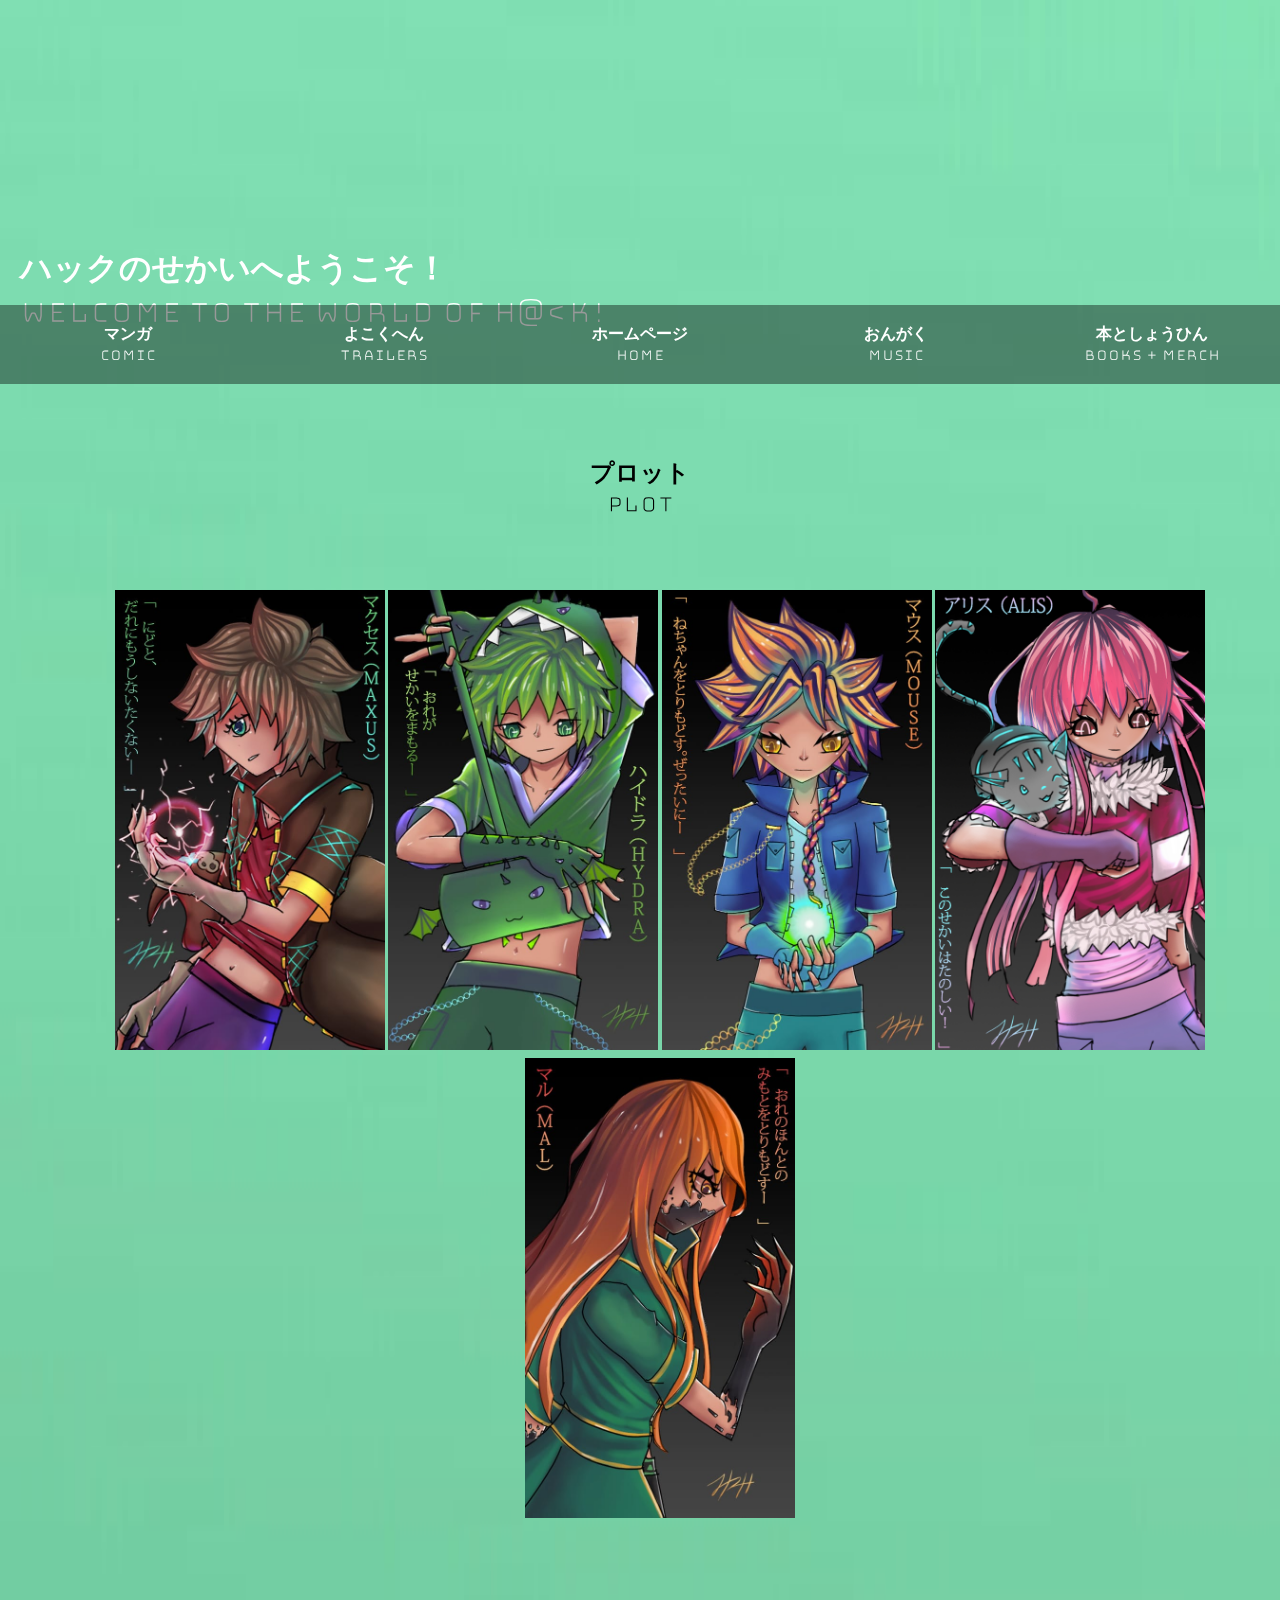
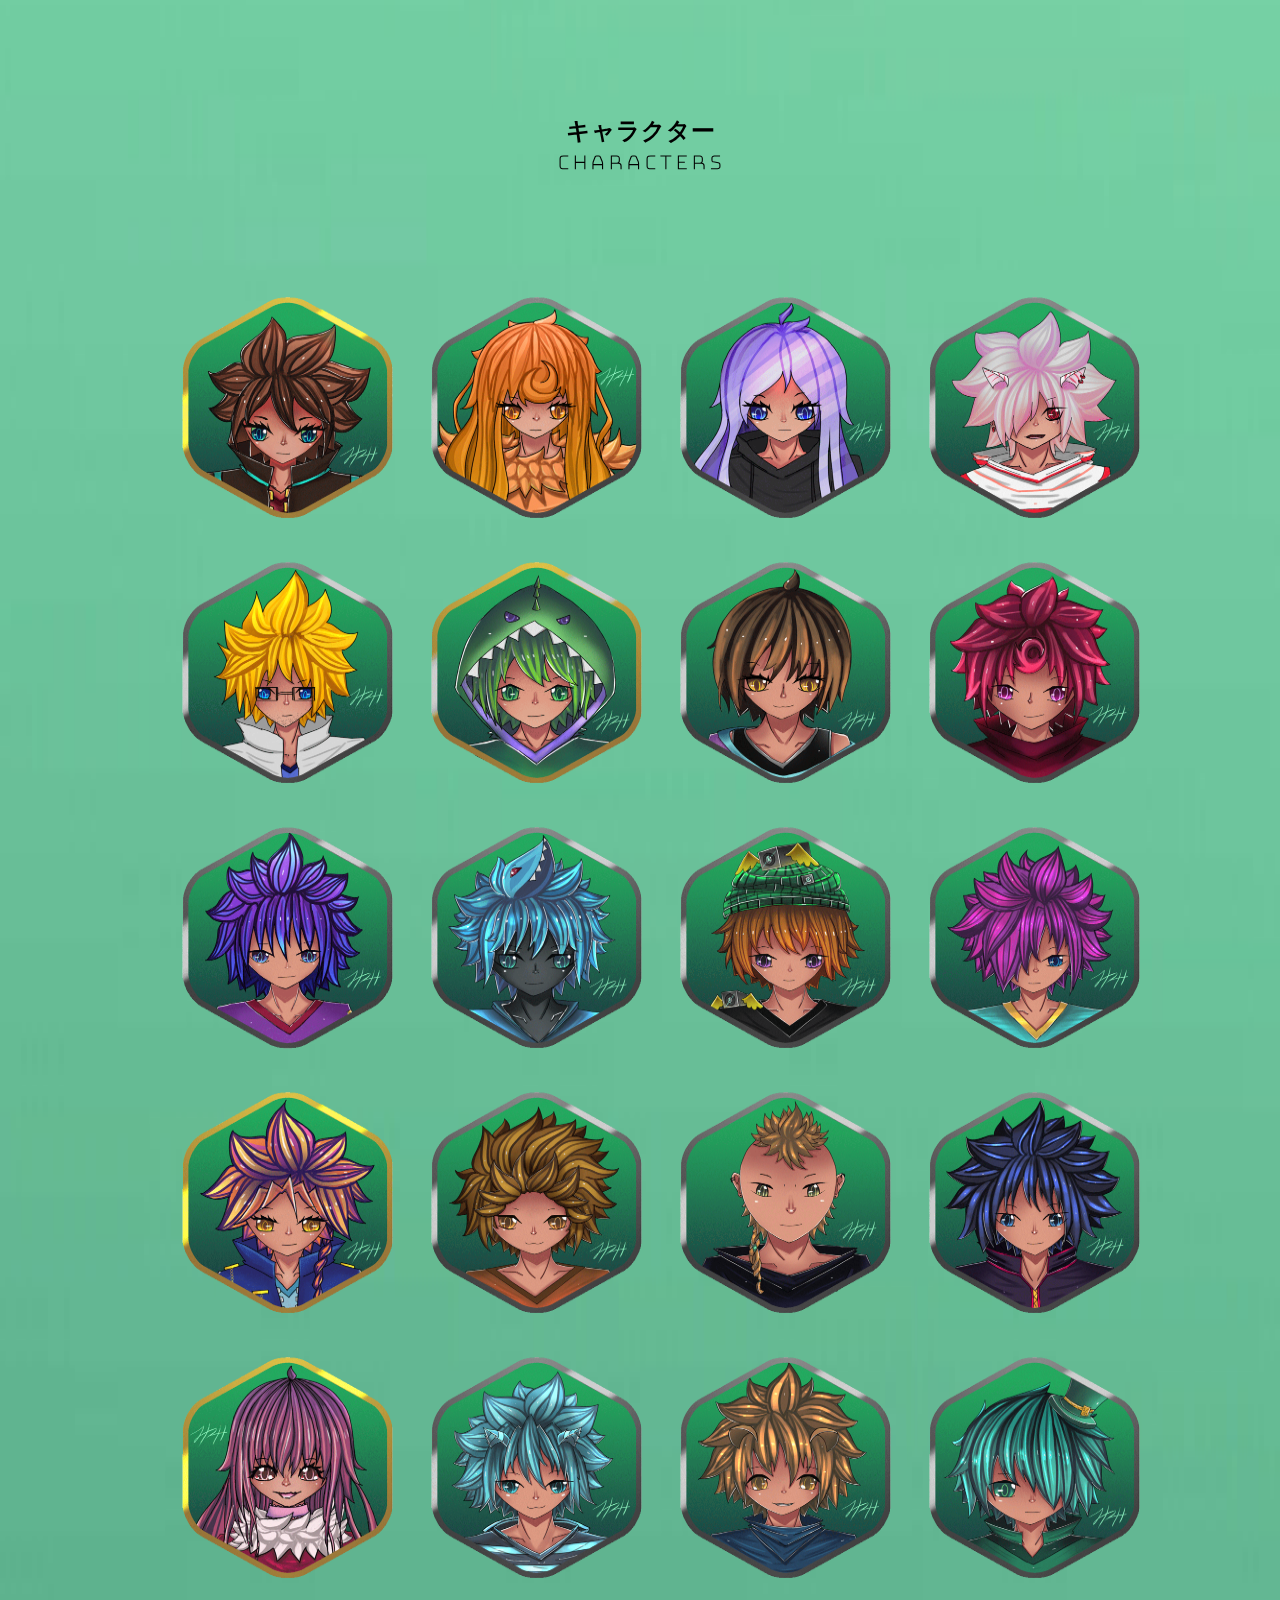
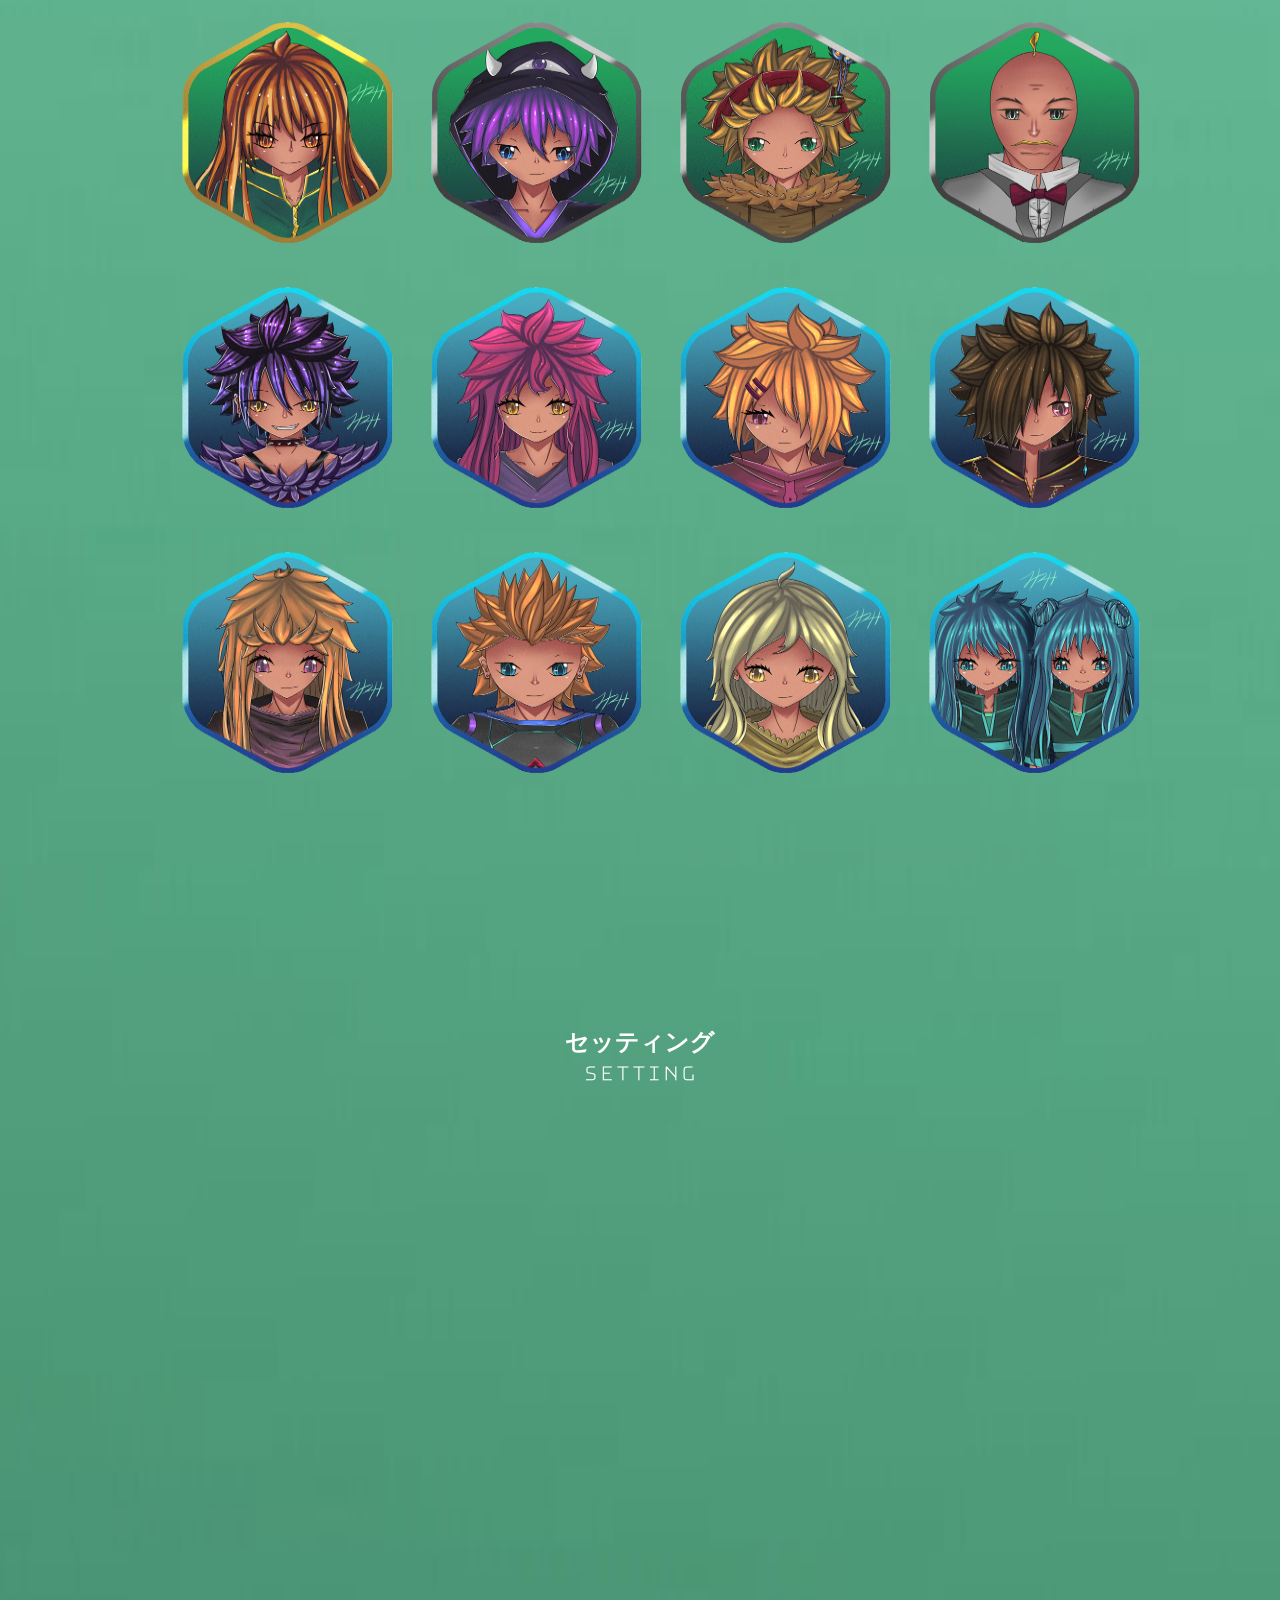
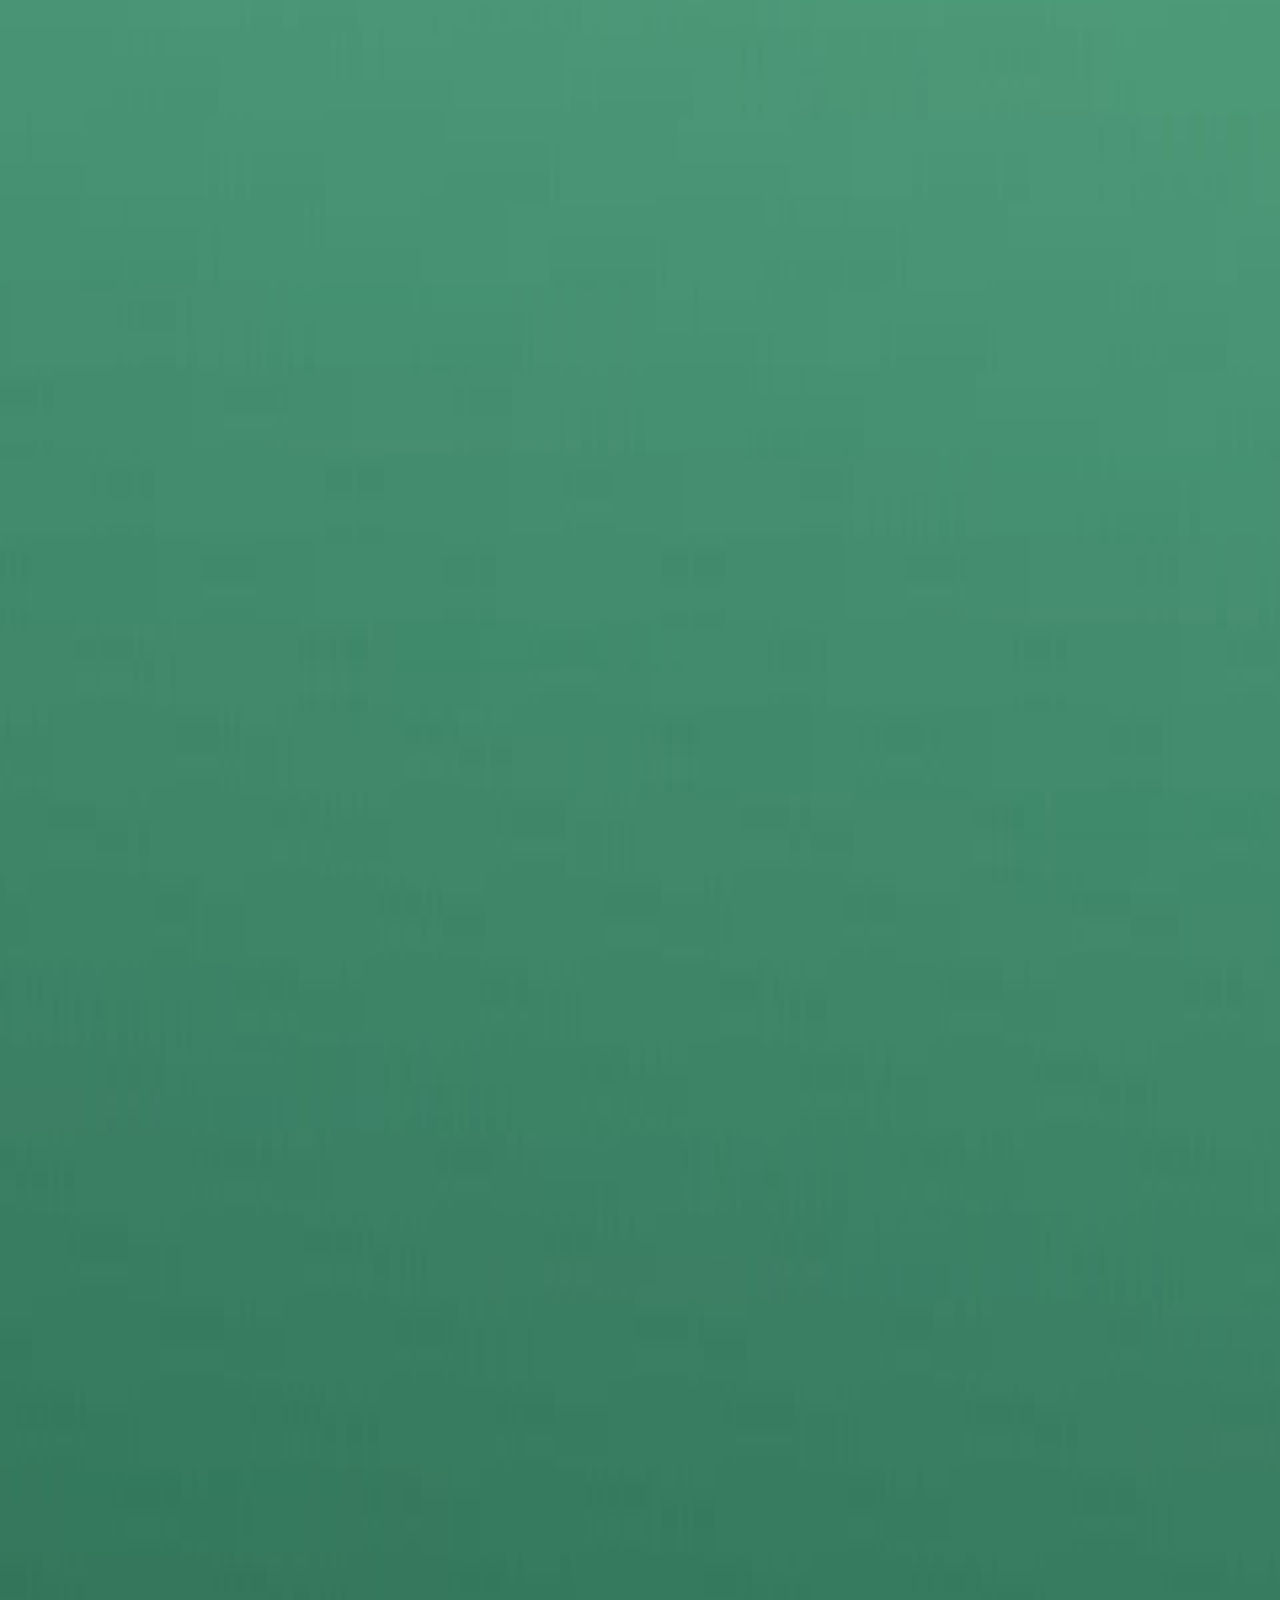
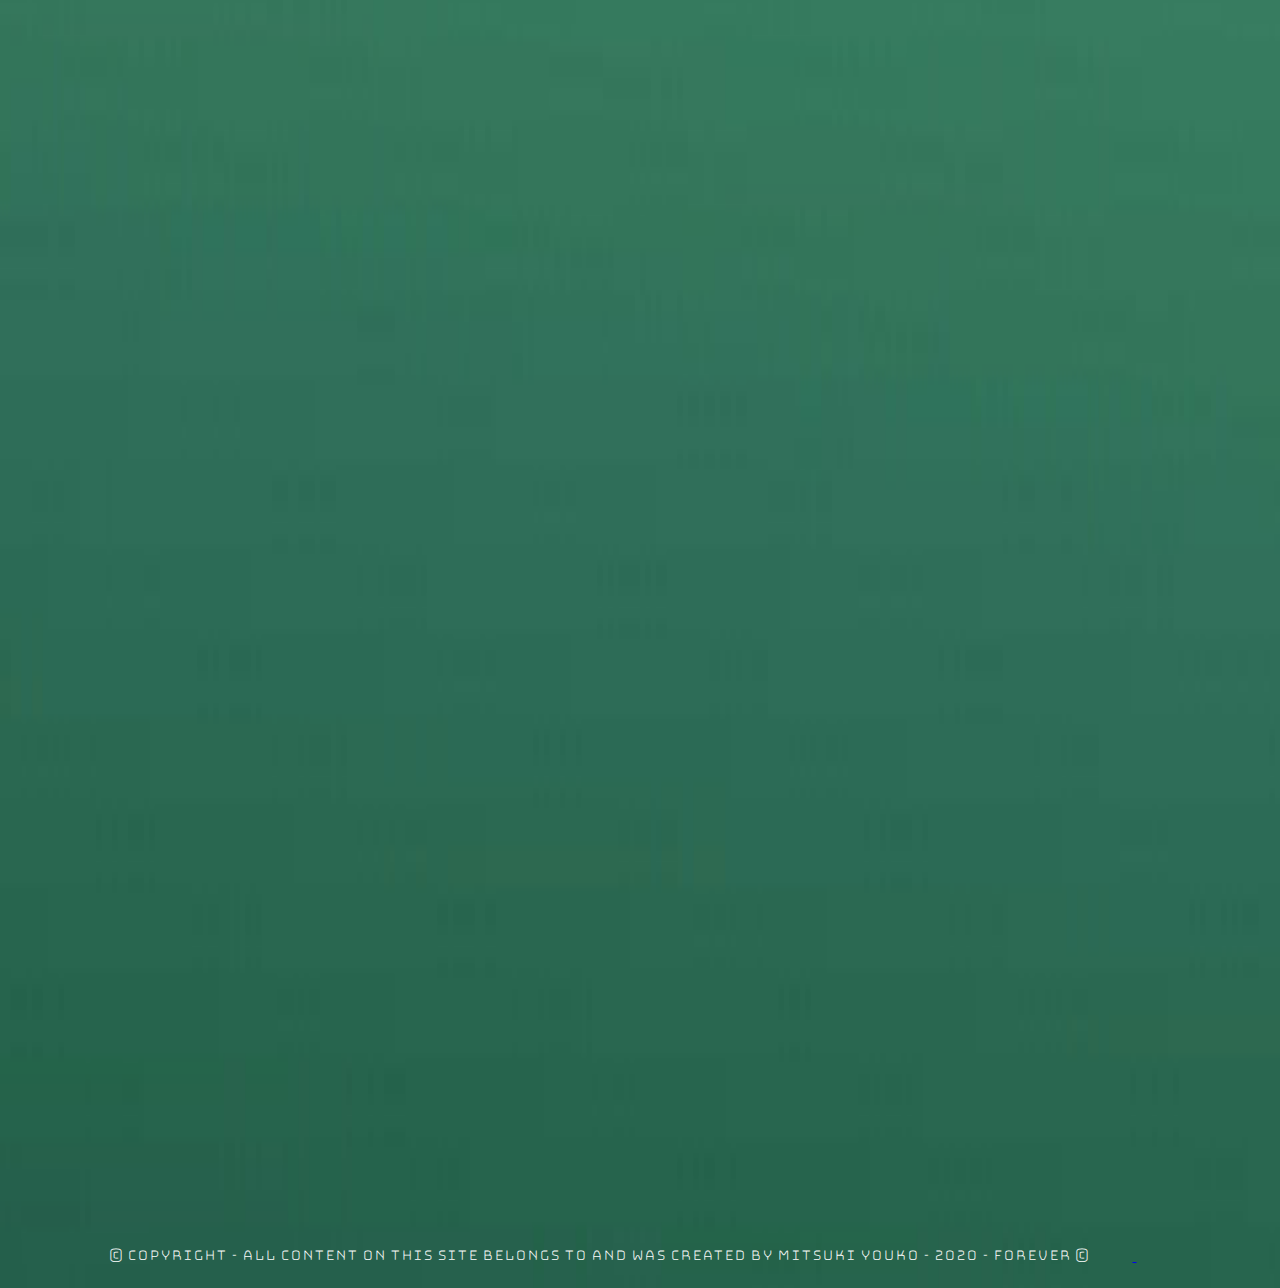
==== commit fc6dbd4f: "Add files via upload" ====
--- a/index.html
+++ b/index.html
@@ -362,7 +362,7 @@
                                 <hr width="95%">              
                                 <br>
                                     <small>
-                                    Sally, along with Jolly, was Maxus's childhood friend. She consider Maxus her older sister and takes care of Jolly like a younger sister. 
+                                    Sally, along with Jolly, was Maxus's childhood friend. She considers Maxus her older sister and takes care of Jolly like she's a younger sister. 
 
                                     <br><br>
 
--- a/homepage_new.css
+++ b/homepage_new.css
@@ -1398,11 +1398,12 @@
 }
 
 .column {
-    display: flex;
     flex-direction: column;
     flex-basis: 100%;
     flex: 1;
     width: 90%;
+    justify-content: center;
+    text-align: center;
 }
 
 .atlantis_setting_pix{
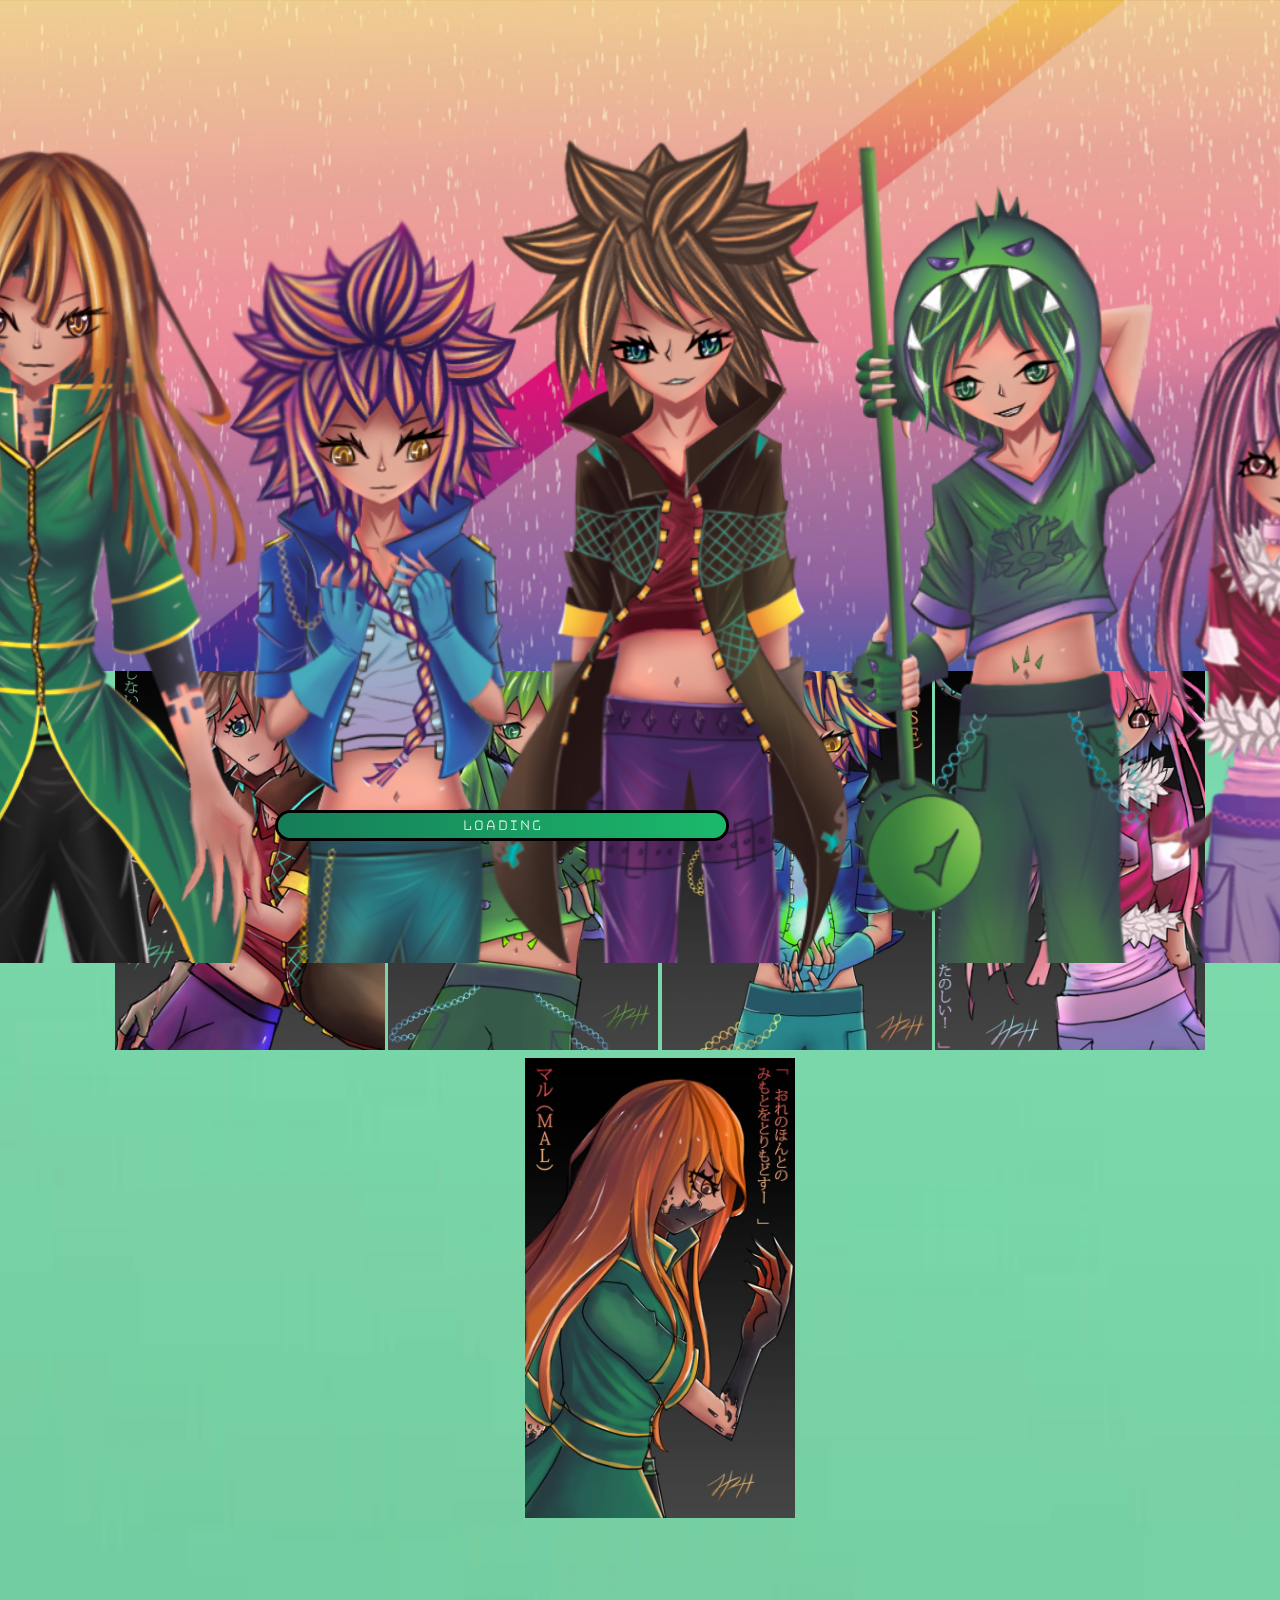
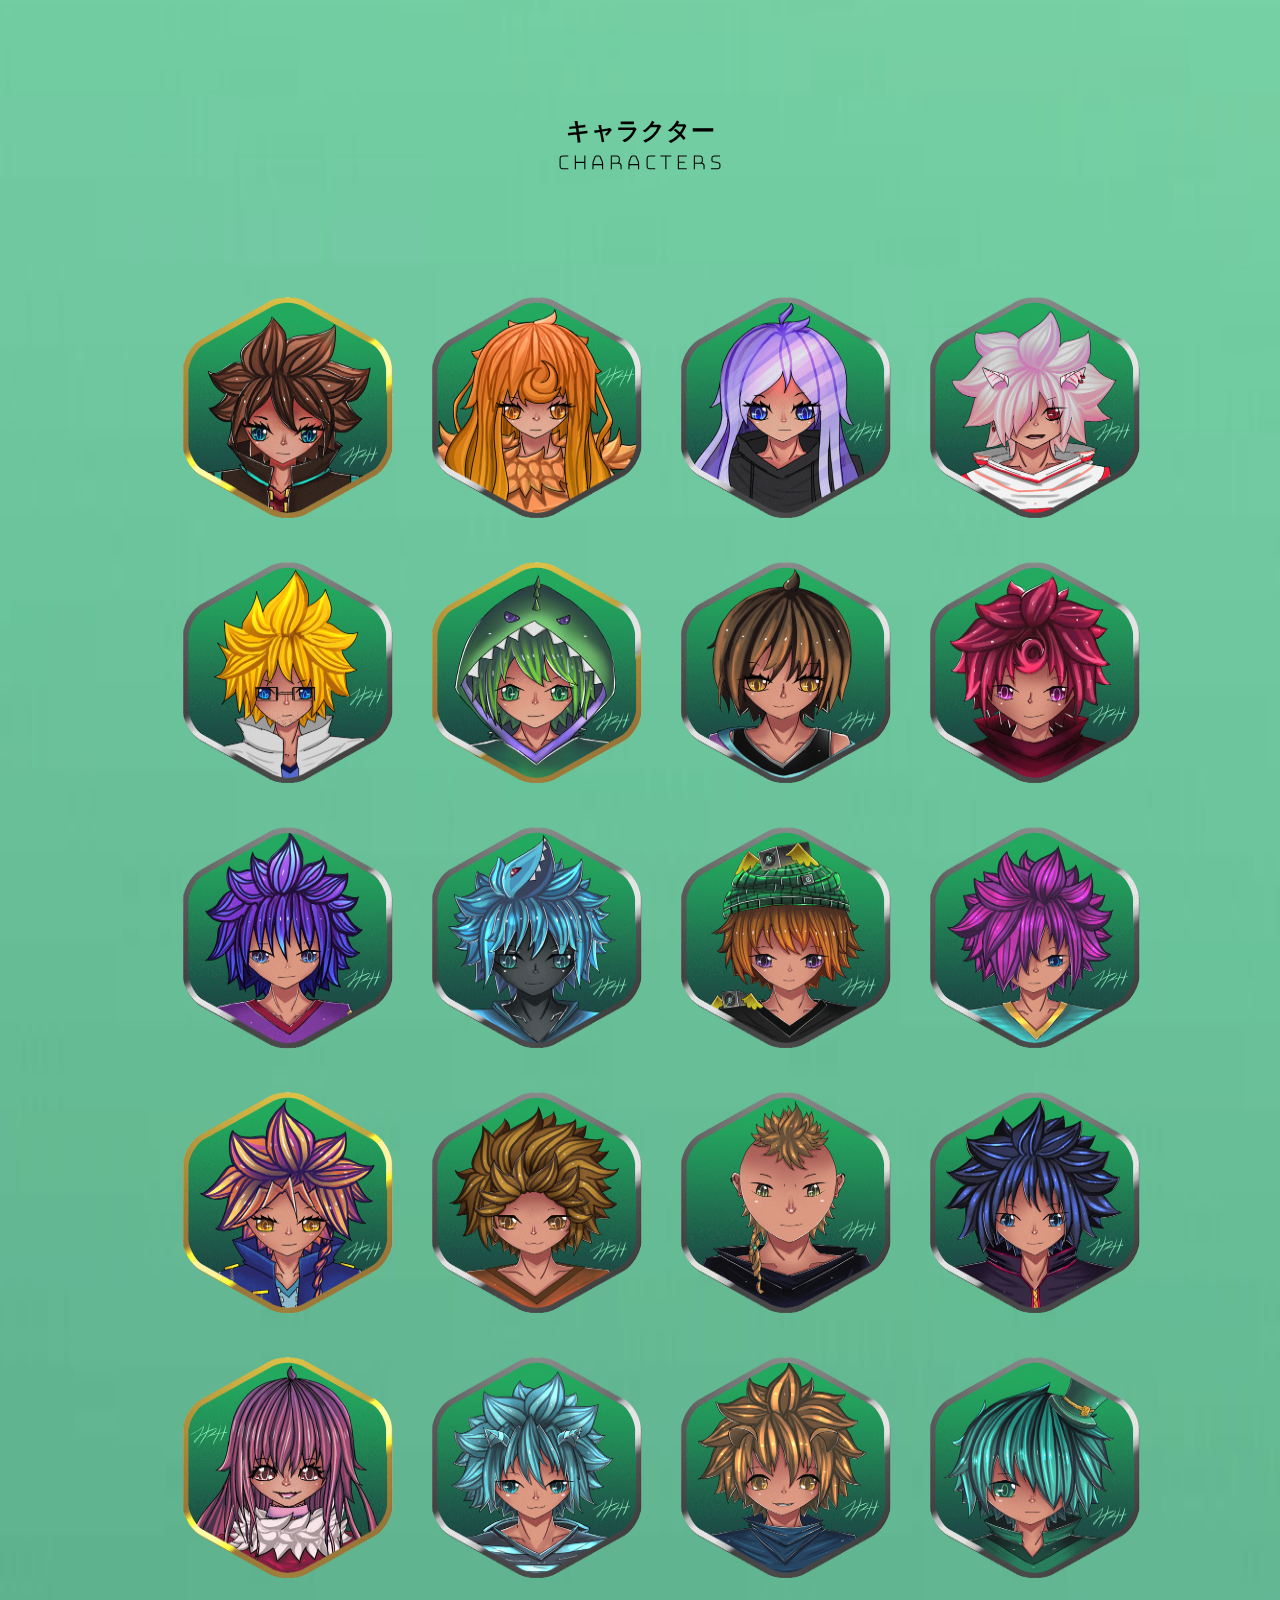
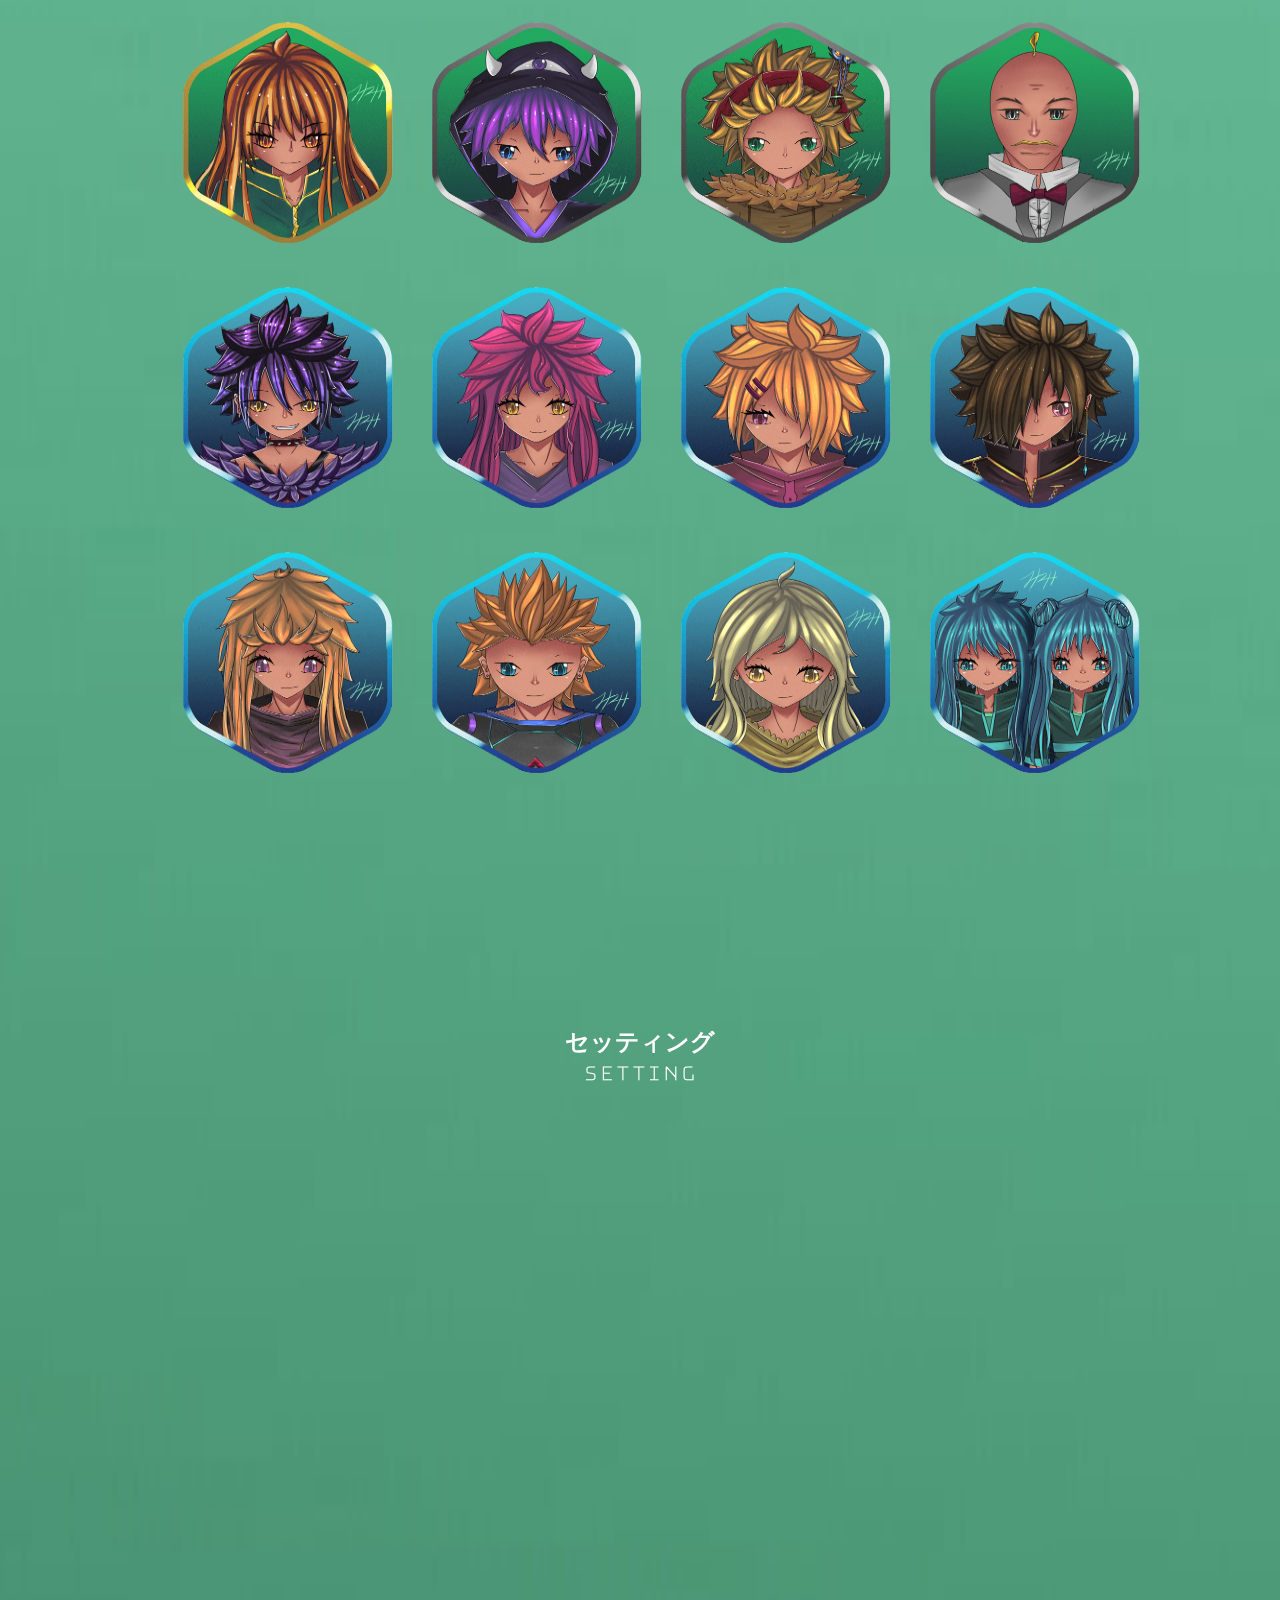
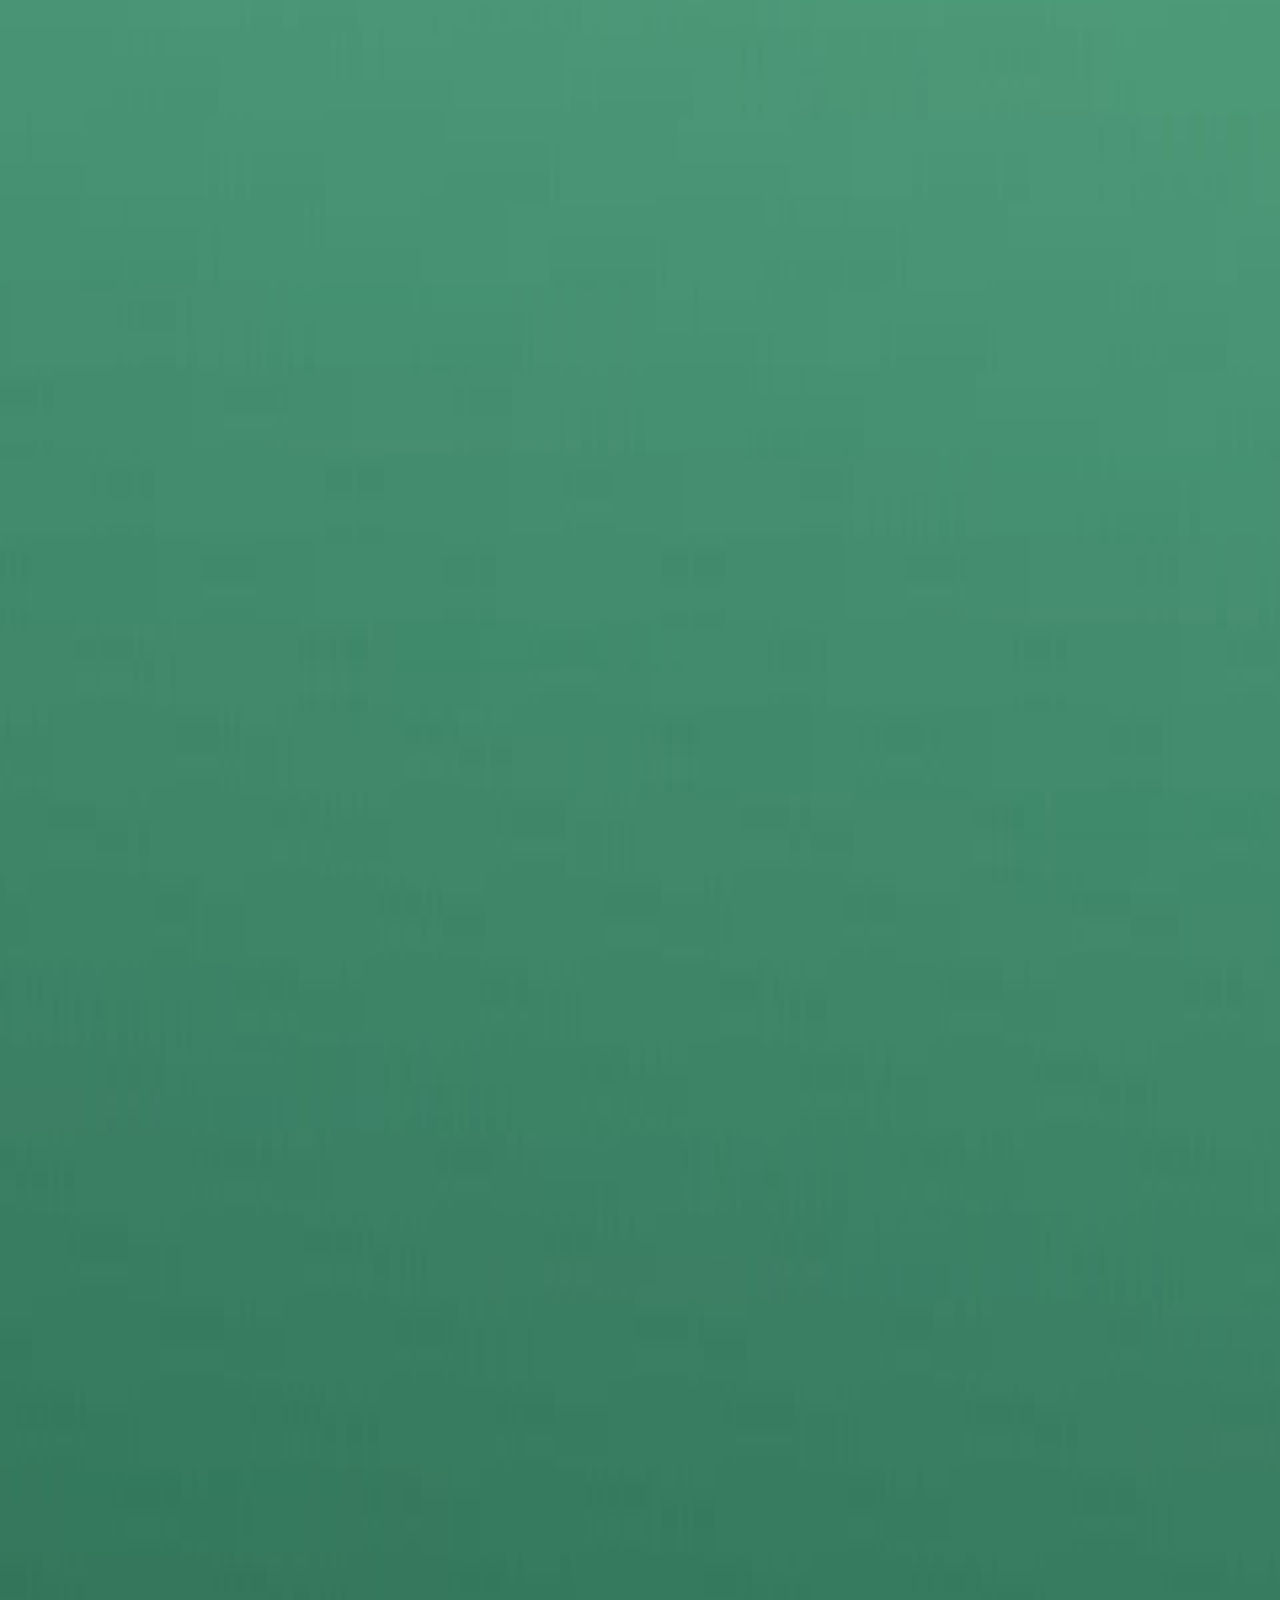
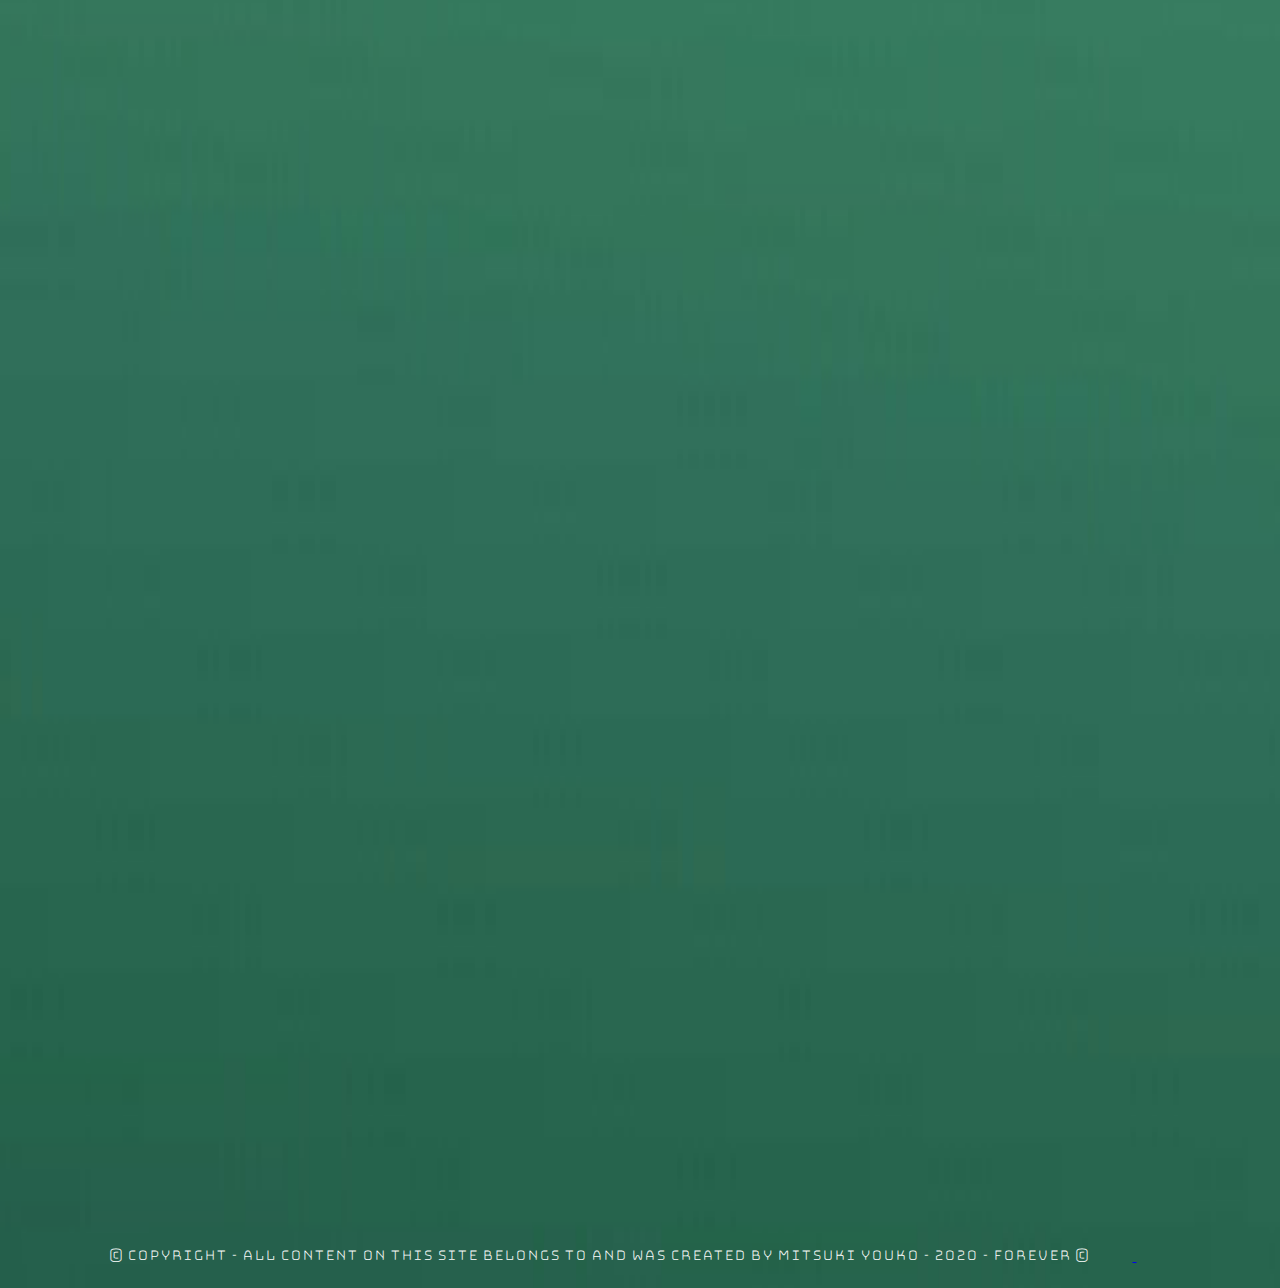
==== commit 364fc99f: "Add files via upload" ====
--- a/index.html
+++ b/index.html
@@ -3049,14 +3049,14 @@
 <small>
 The world of Zionix, while dubbed the "Digital World", it is not a world inside computers. Rather, it is separate world all together, where Atlantis connects to to get internet from. This world is abundant in freeflowing code which is also known as mana. Humans are able to connect to wifi/ether(net) via the mana that flows from this world, though an In-Between place in the "Cloud" called Sunny Side Down, to an individual's holo.
 
-Zionix, physically, has 7 layers as well as other "lands" that do not reside in any of the layers. Other lands include: Freedom Wing's Base, The Cheshire Lands, The Land of Raigors, The Land of Harpies, etc.
+Zionix, physically, has 7 layers as well as other "lands" that do not reside in any of the layers. Other lands include: Freedom Wing's Base, The Cheshire Lands, The Land of Raigors, The Land of Harpies, The Land of MerShark People etc.
 </small>
 <br><br>
 
 <span class="color-text">Magic/Powers:</span>
 <br><br>
 <small>
-Most everyone in Zionix have powers of some sort, no matter how small. The gov banned magic schools due to an incident that brought about an evil being due to someone misusing high level spells that they learned. Therefore, although almost all inhabitants of Zinoix do have powers, they really only use it for small practical things in every day life like cooking, for example, due to not being able to learn powerful spells.
+Most everyone in Zionix have powers of some sort, no matter how small. Despite the fact that almost all the inhabitants of Zinoix have powers, its still relatively peaceful as they really only use it for small practical things in every day life like cooking, for example, rather than for petty uses like fights and stuff.
 <br>
 The world of Zionix allows and offers Elite Hackers or people who come to the Digital World for the first time powers as well as a choice to become a digital being. Zionix, as a world, is monolithic and its freeflowing code can sense when someone not from their world is present. Being a monolith, it offers the Elite hacker a range of abilities or weapons to pick from based on their innate attribute so that if they run into rogue creatures, they can defend themselves, and be "assimilated" into the world. When powers are being used, a type of energy that is beneficial to the world, called E3, is created, thus the world likes assimilate newcomers.
 </small>
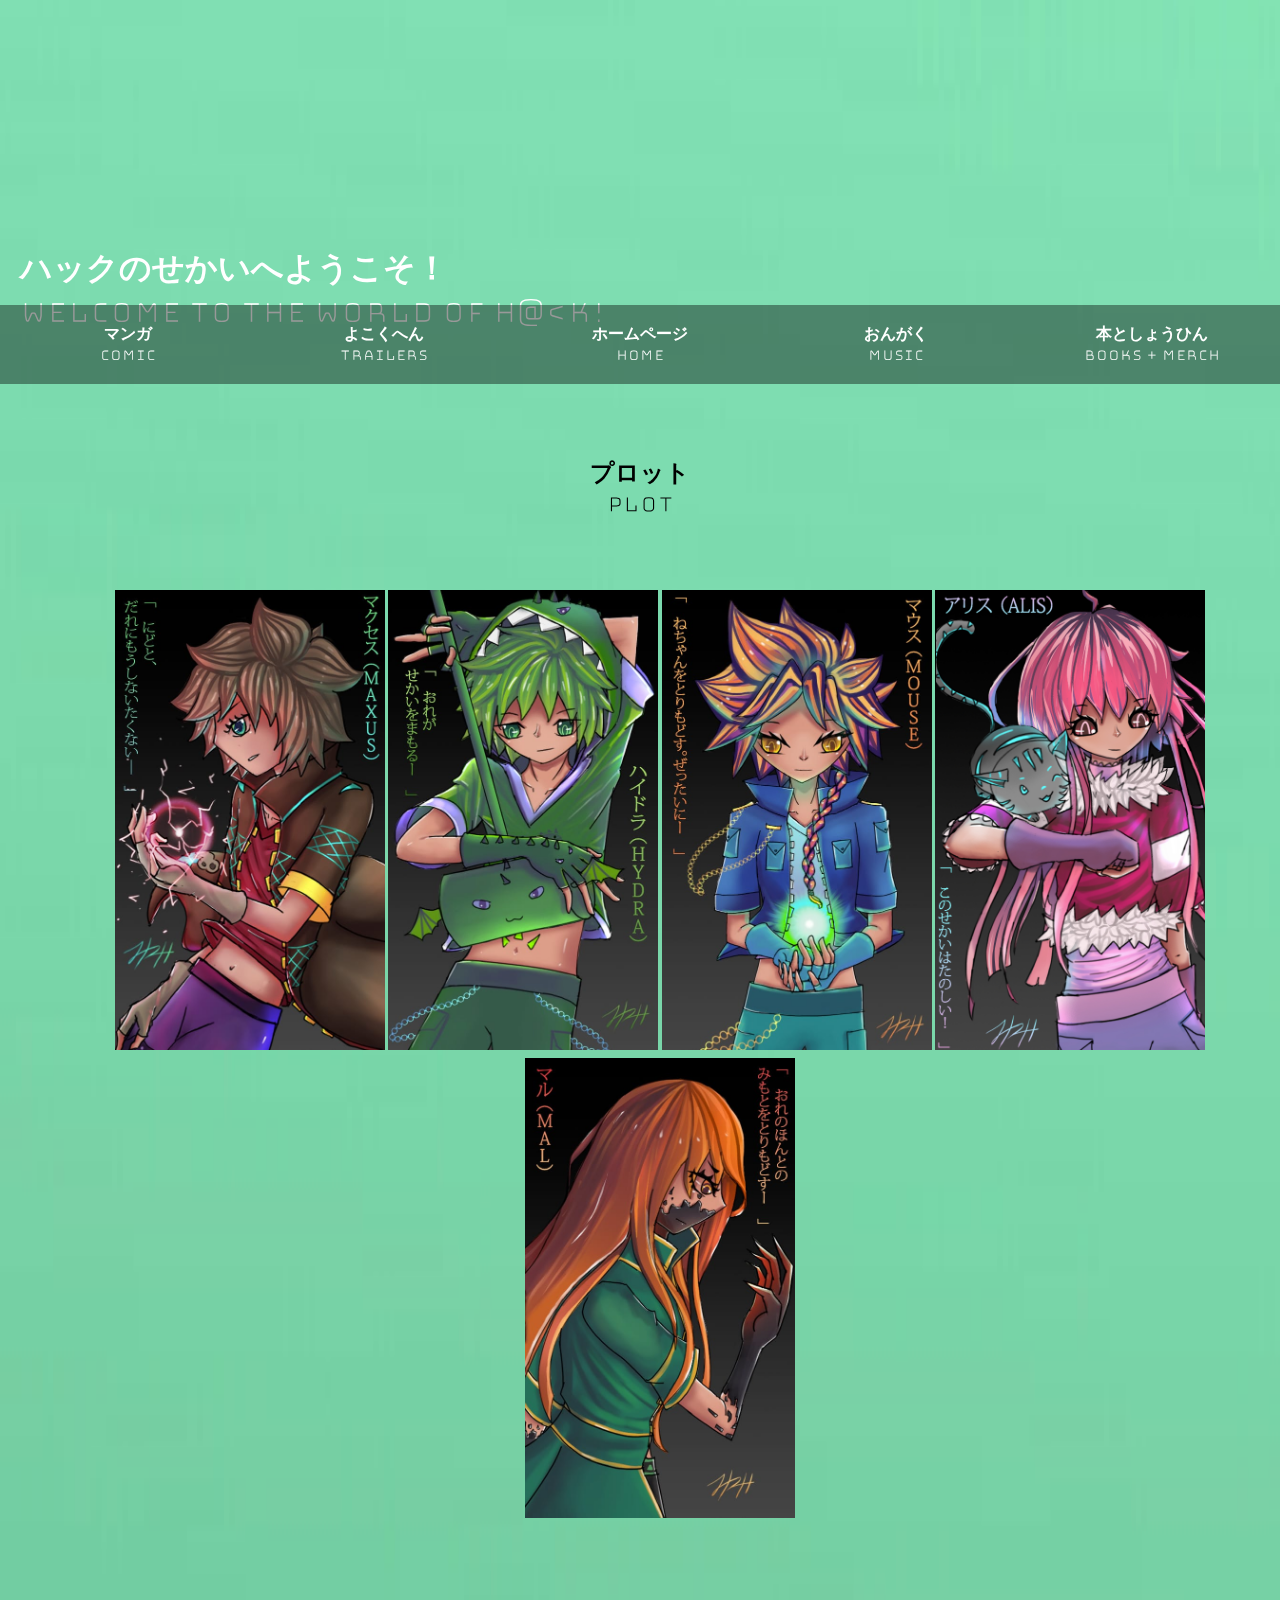
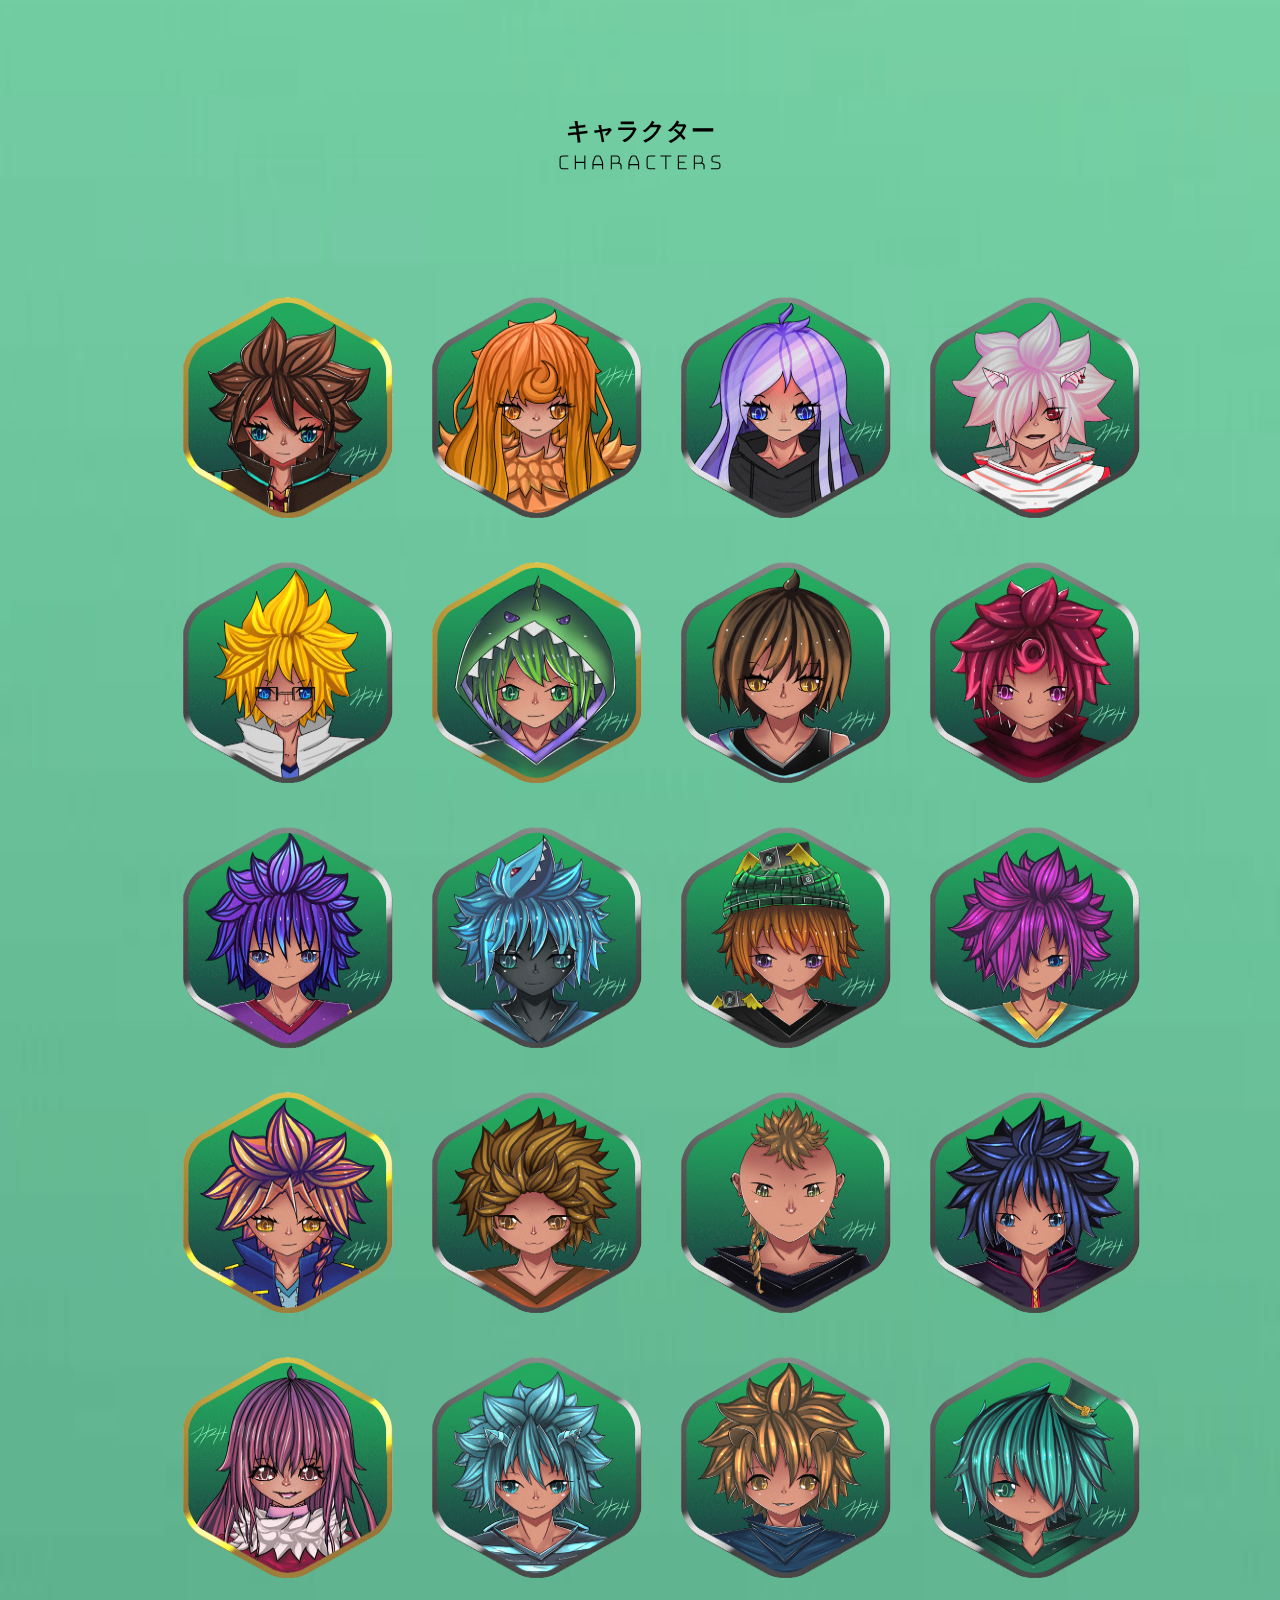
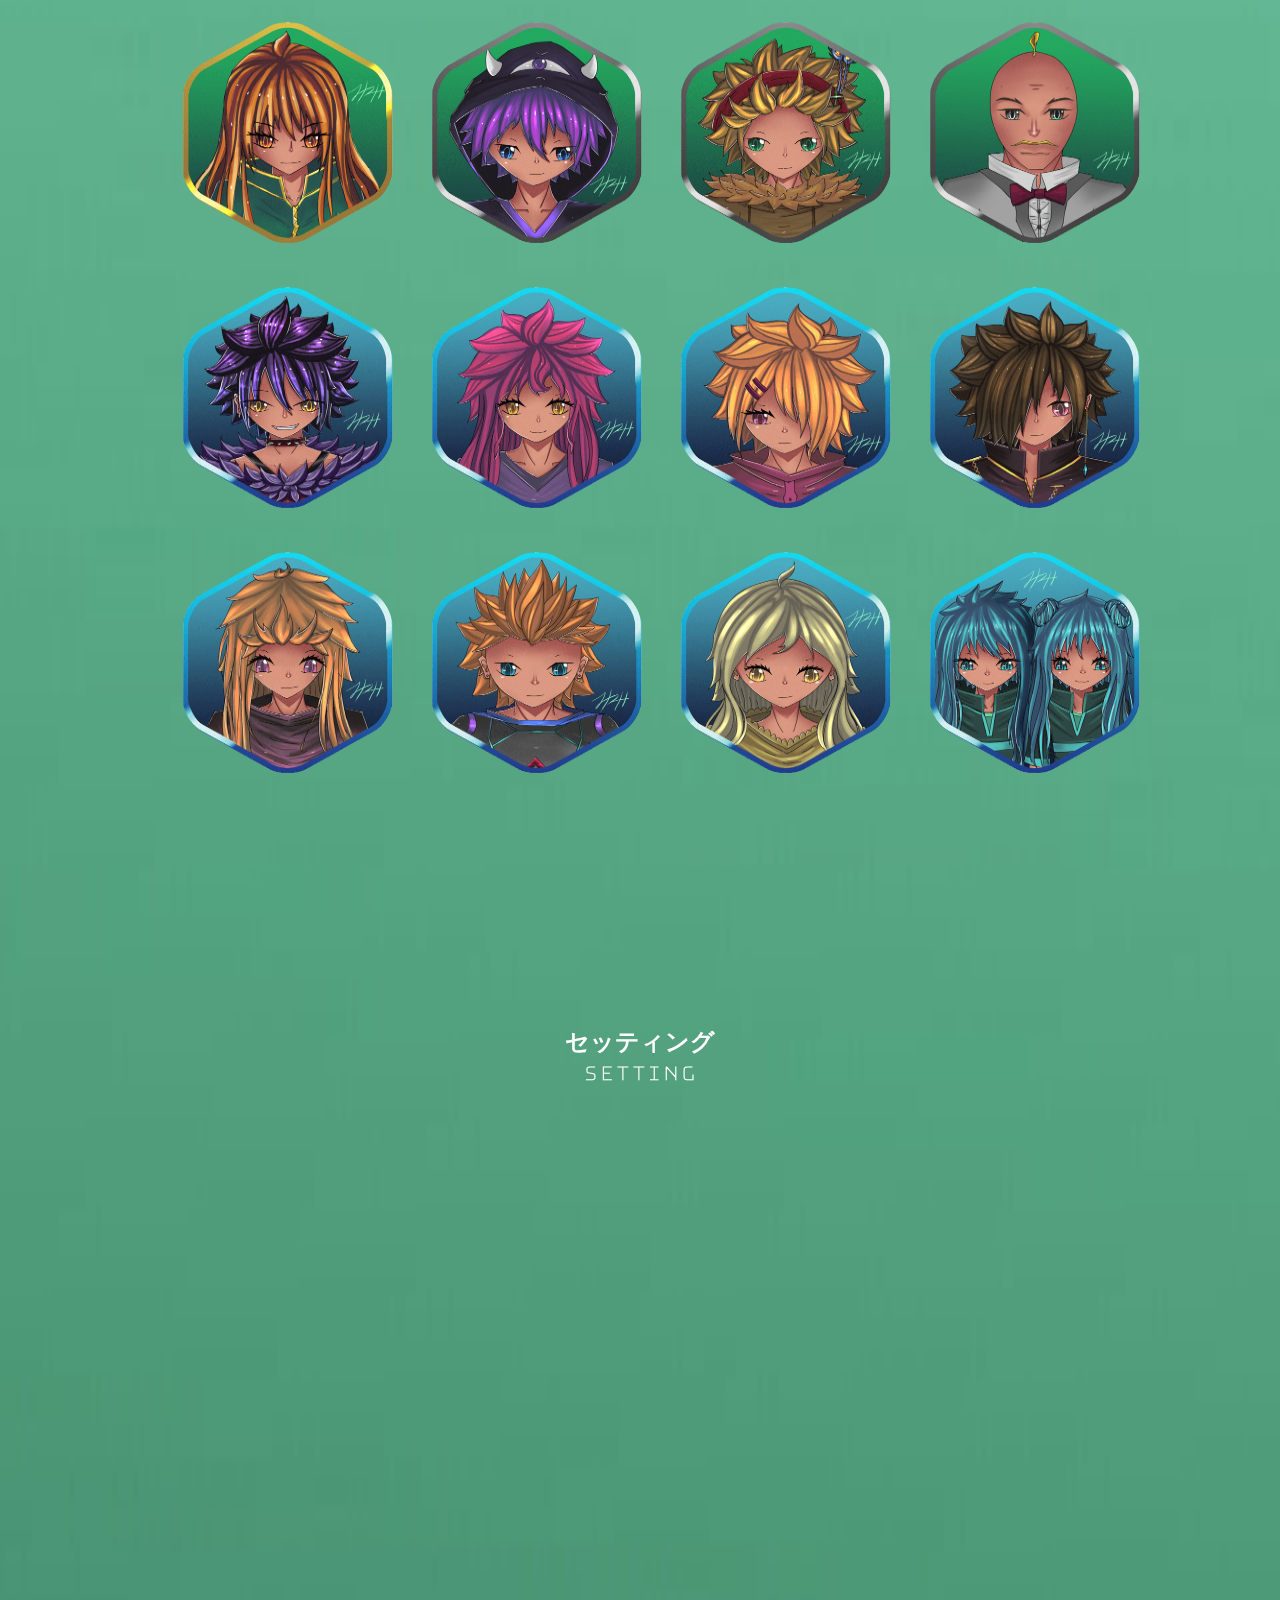
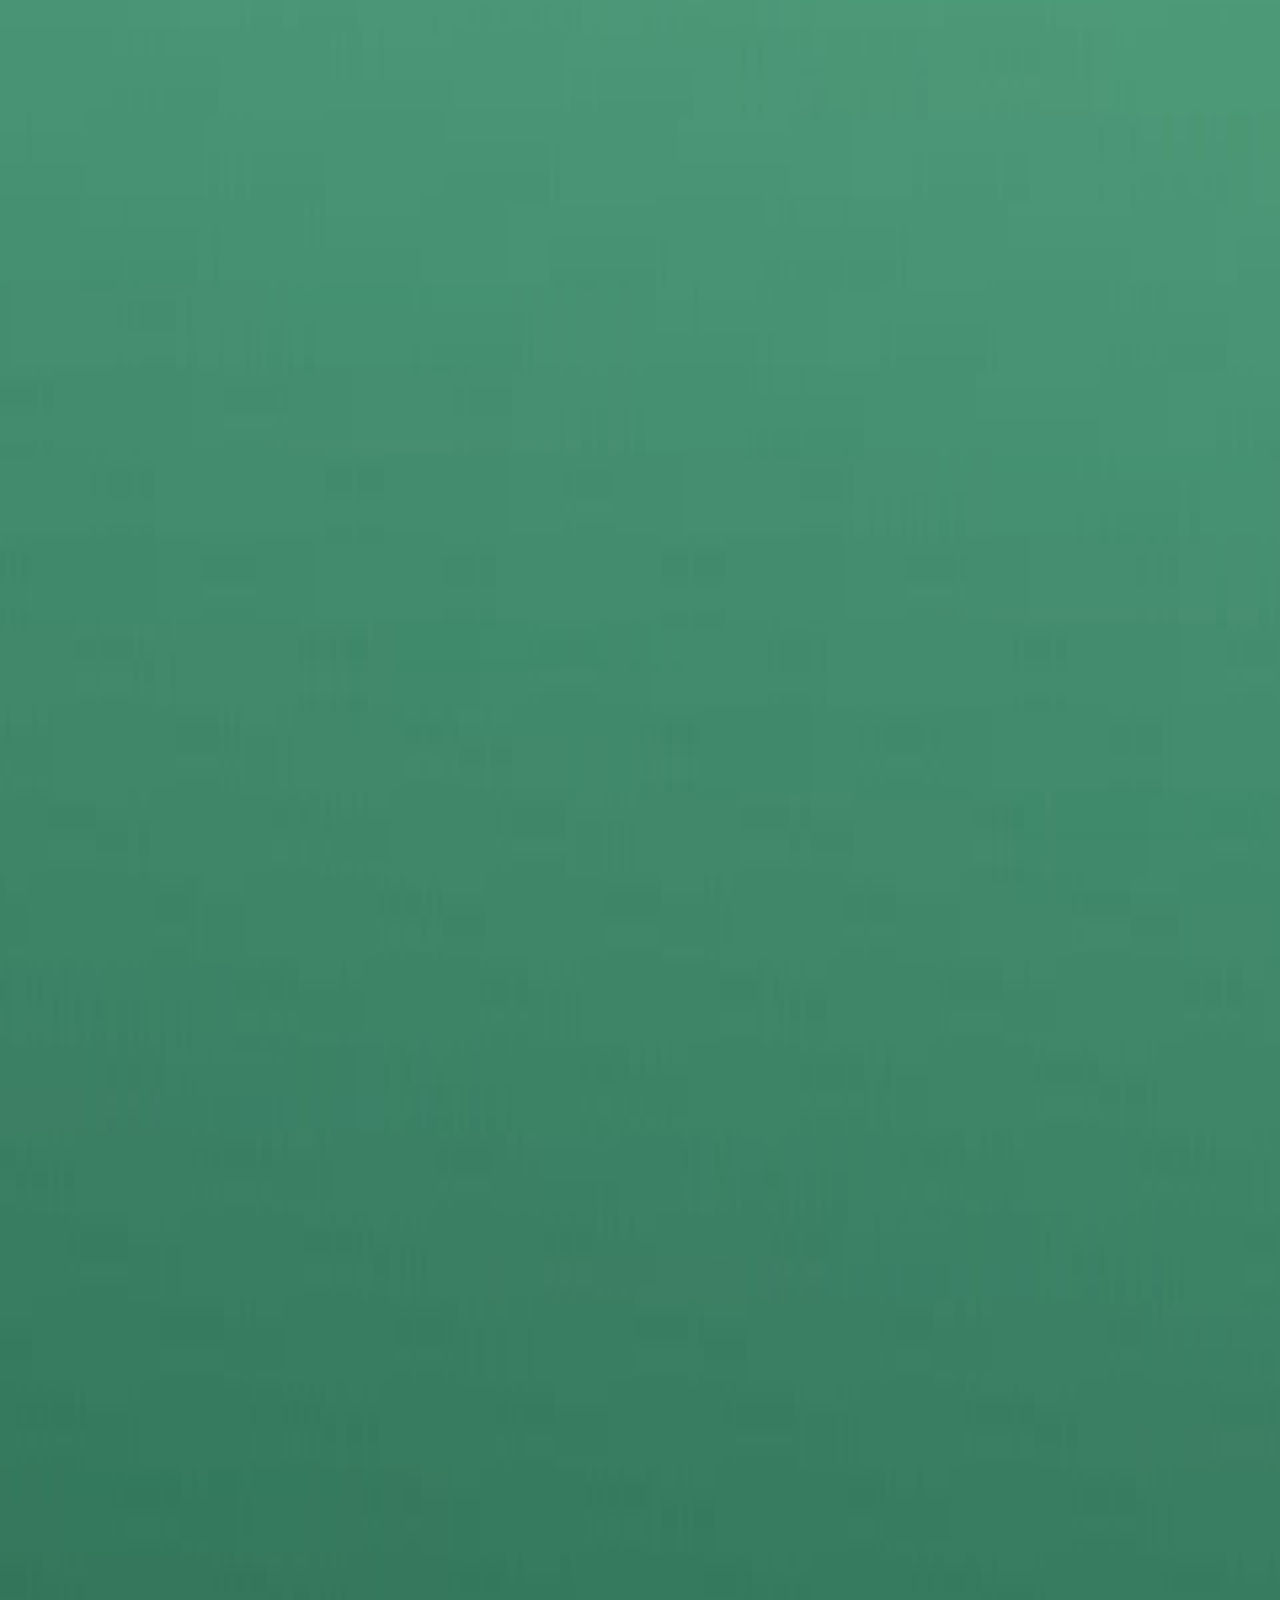
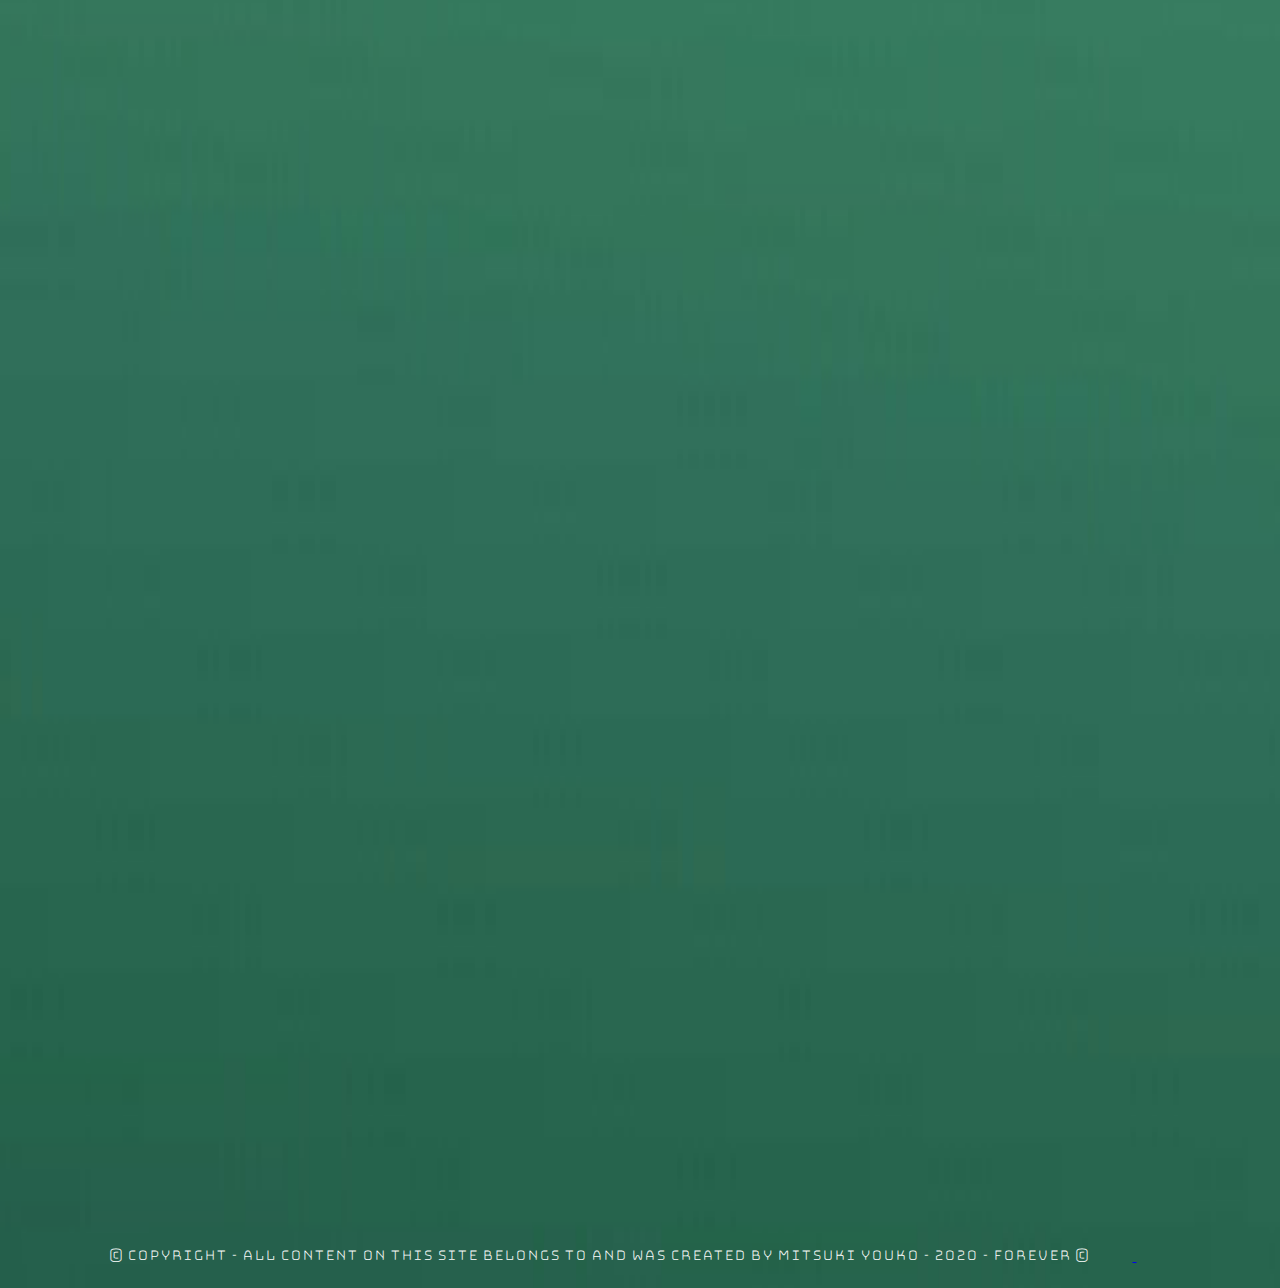
==== commit f27de810: "Update index.html" ====
--- a/index.html
+++ b/index.html
@@ -105,7 +105,7 @@
 
                             <p class="sum-jp" id="hydra-sum-jp" style="opacity: 0;"><small>人々が誘拐されているとき、ハイドラは、政府のアトランティス、物理的な世界のクラッチから逃れたい人々がいるデジタルワールド、ジオニックス内の聖域であるフリーダムウィングスからの主要な自由の闘士として再び最前線に戻されます 、常駐させられます。 すべてのヒントが古い敵と、デジタル世界での存在感が急速に拡大している政府につながるため、物事は暗いように見えます。<br><br>(Very rough translation. Fix later.)</small><small id="hydra-eng"><br>(Click for English)</small></p>
 
-                            <p class="sum-eng" id="hydra-sum" style="opacity: 1;">When people are being kidnapped, Hydra is brought back on to the front lines again as the main freedom fighter from Freedom Wings, a sanctuary within the Digital World, Zionix, where those who want to escape the clutches of the government of Atlantis, the Physical world, are brought to reside.<br><br> Thing look bleak as all the hints lead back to an old enemy, as well as to the Gov, whose presence in the digital world is expanding quickly.
+                            <p class="sum-eng" id="hydra-sum" style="opacity: 1;">When people are being kidnapped, Hydra is brought back on to the front lines again as the main freedom fighter from Freedom Wings, a sanctuary within the Digital World, Zionix, where those who want to escape the clutches of the government of Atlantis, the Physical world, are brought to reside.<br><br> Things look bleak as all the hints lead back to an old enemy, as well as to the Gov, whose presence in the digital world is expanding quickly.
                             <small id="hydra-jp"><br><br>(日本語はクリックしてます)</small></p>
                         </div>
 
@@ -3525,4 +3525,4 @@
     <script loading="lazy" src="javascript.js"></script> <!-- Javascript -->
 
 </body>
-</html>+</html>
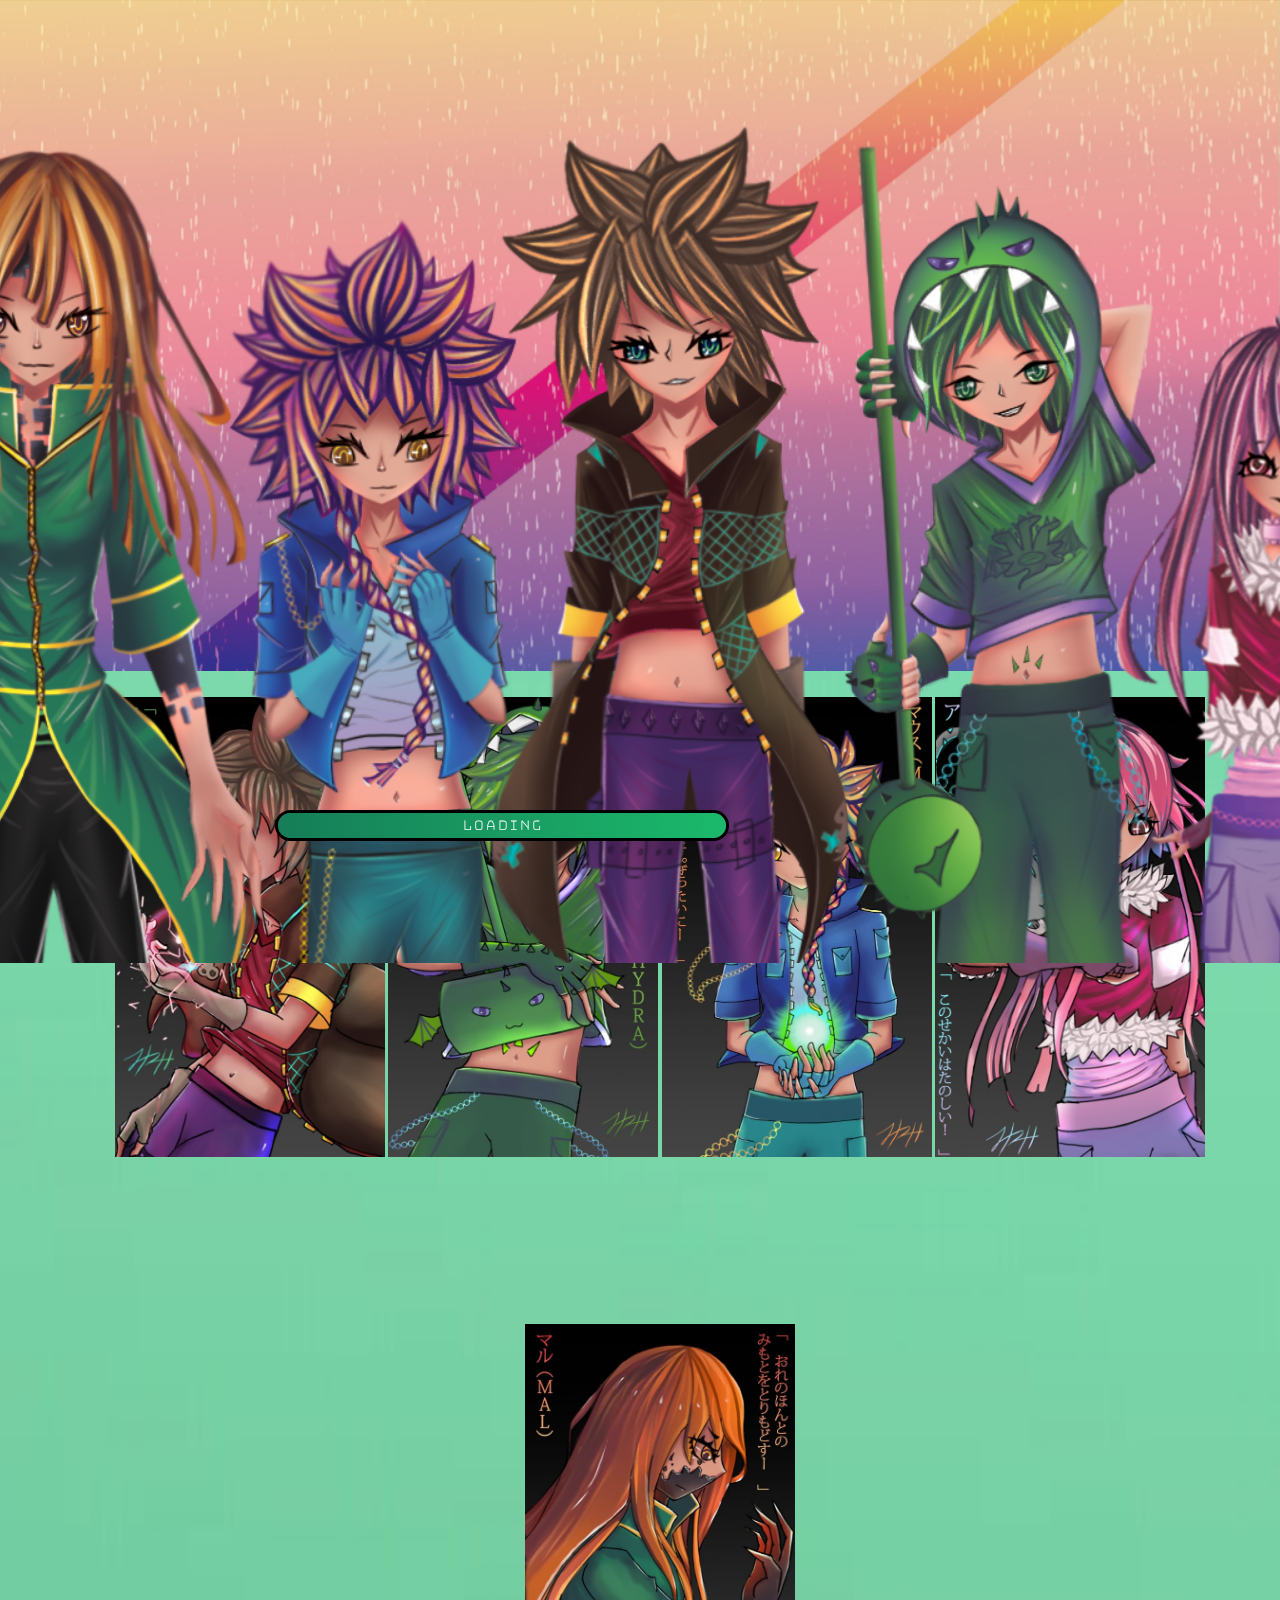
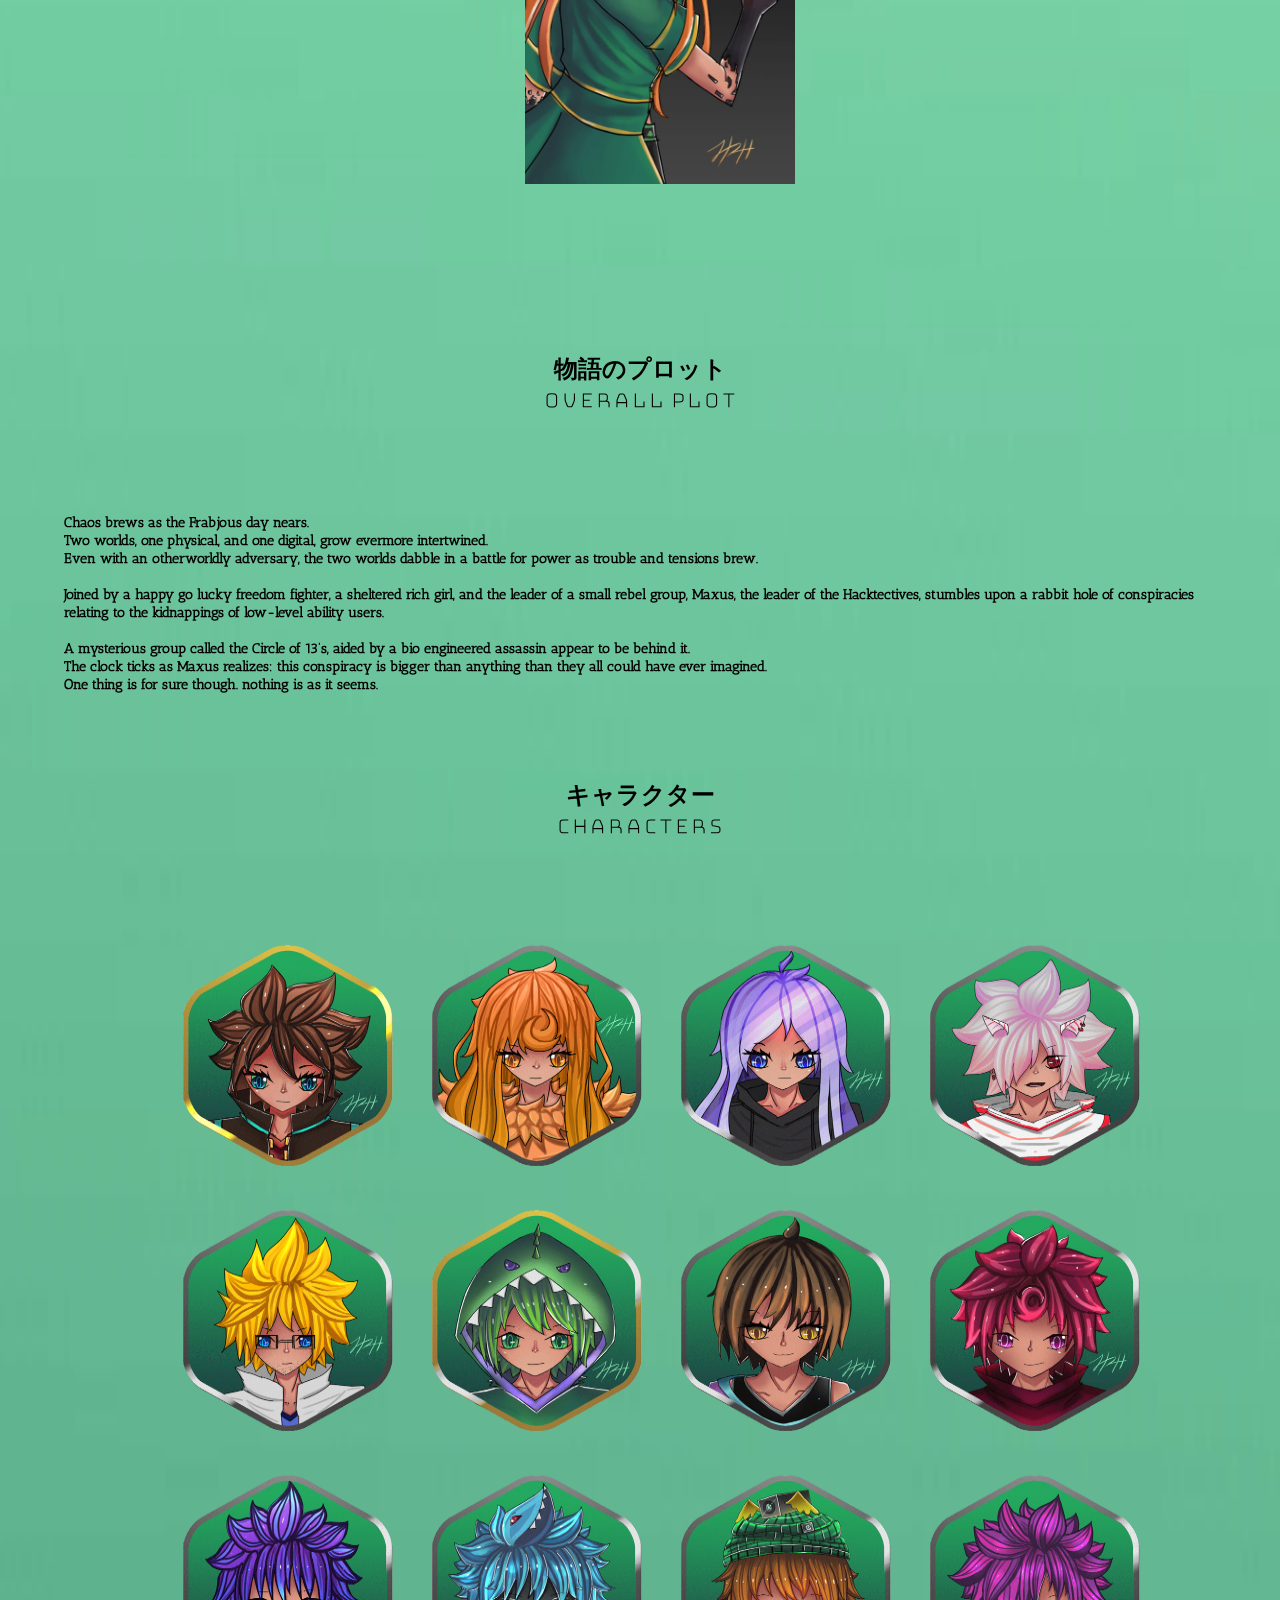
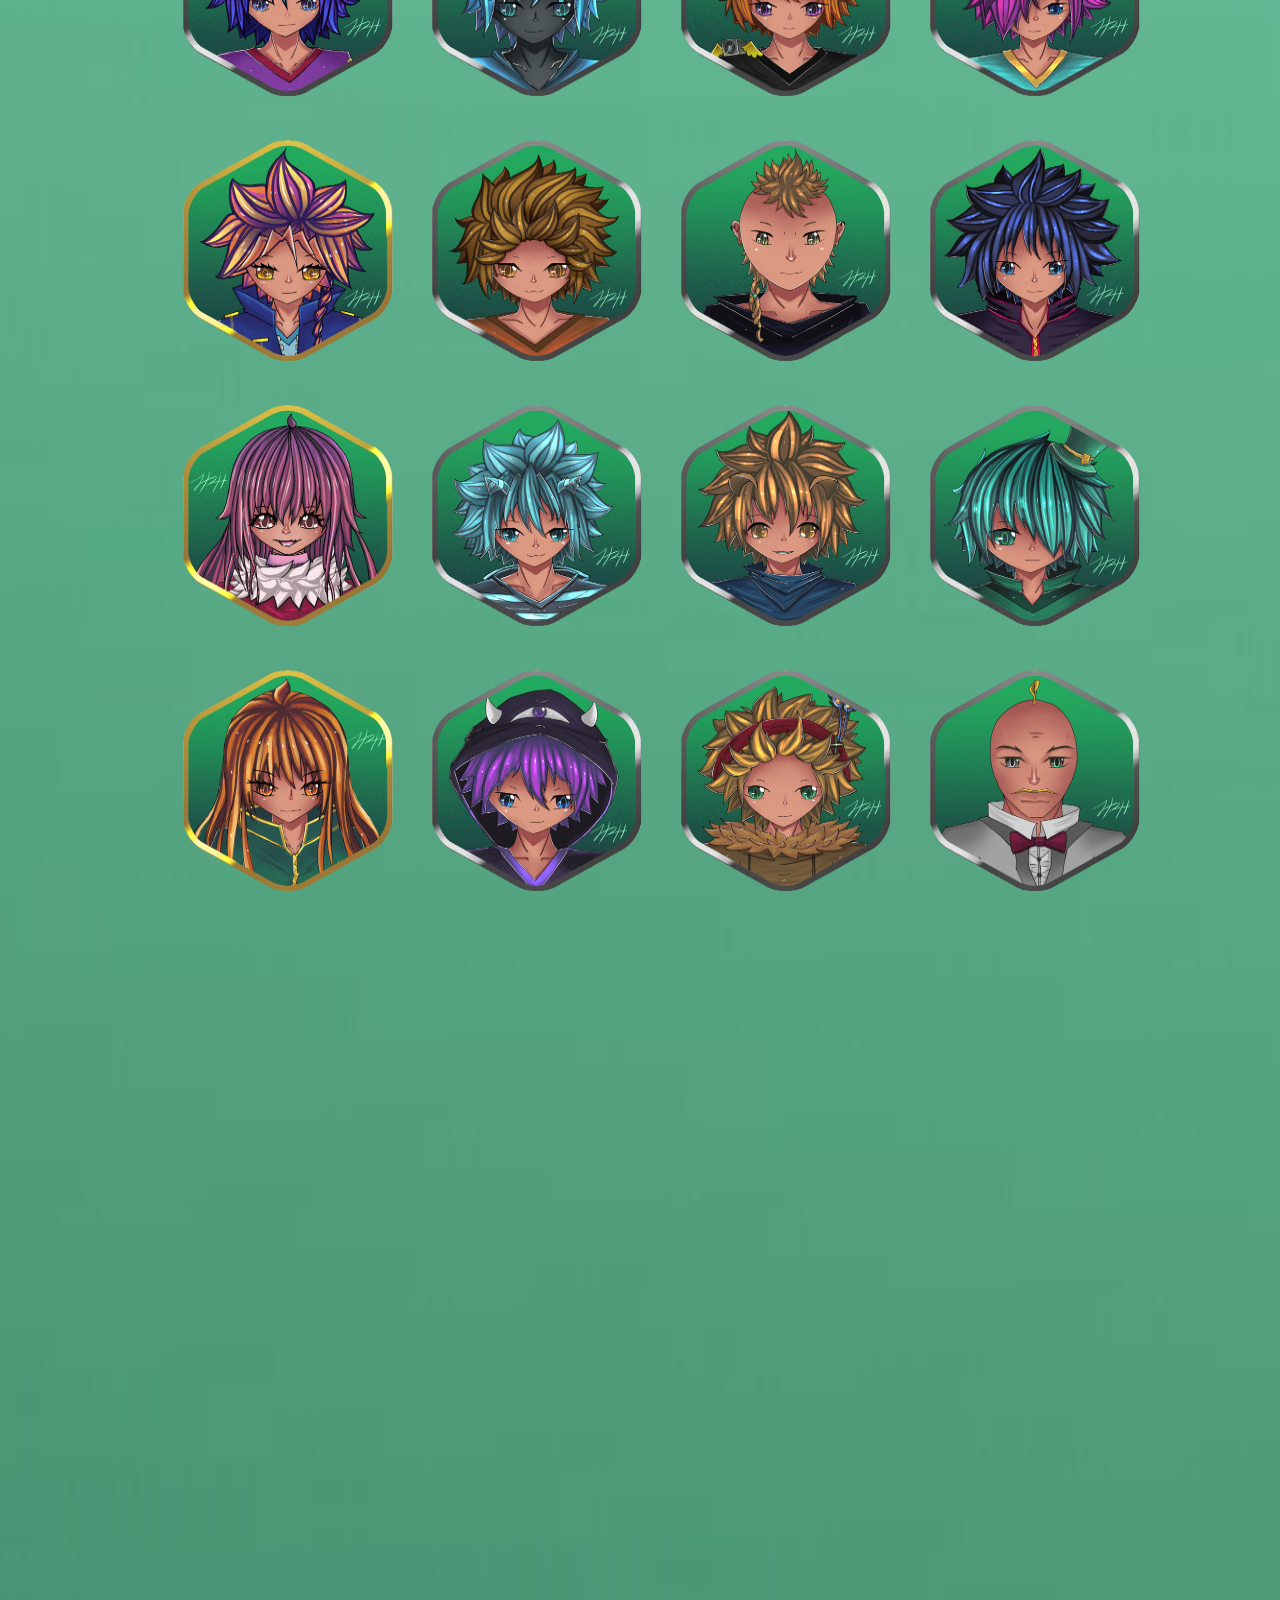
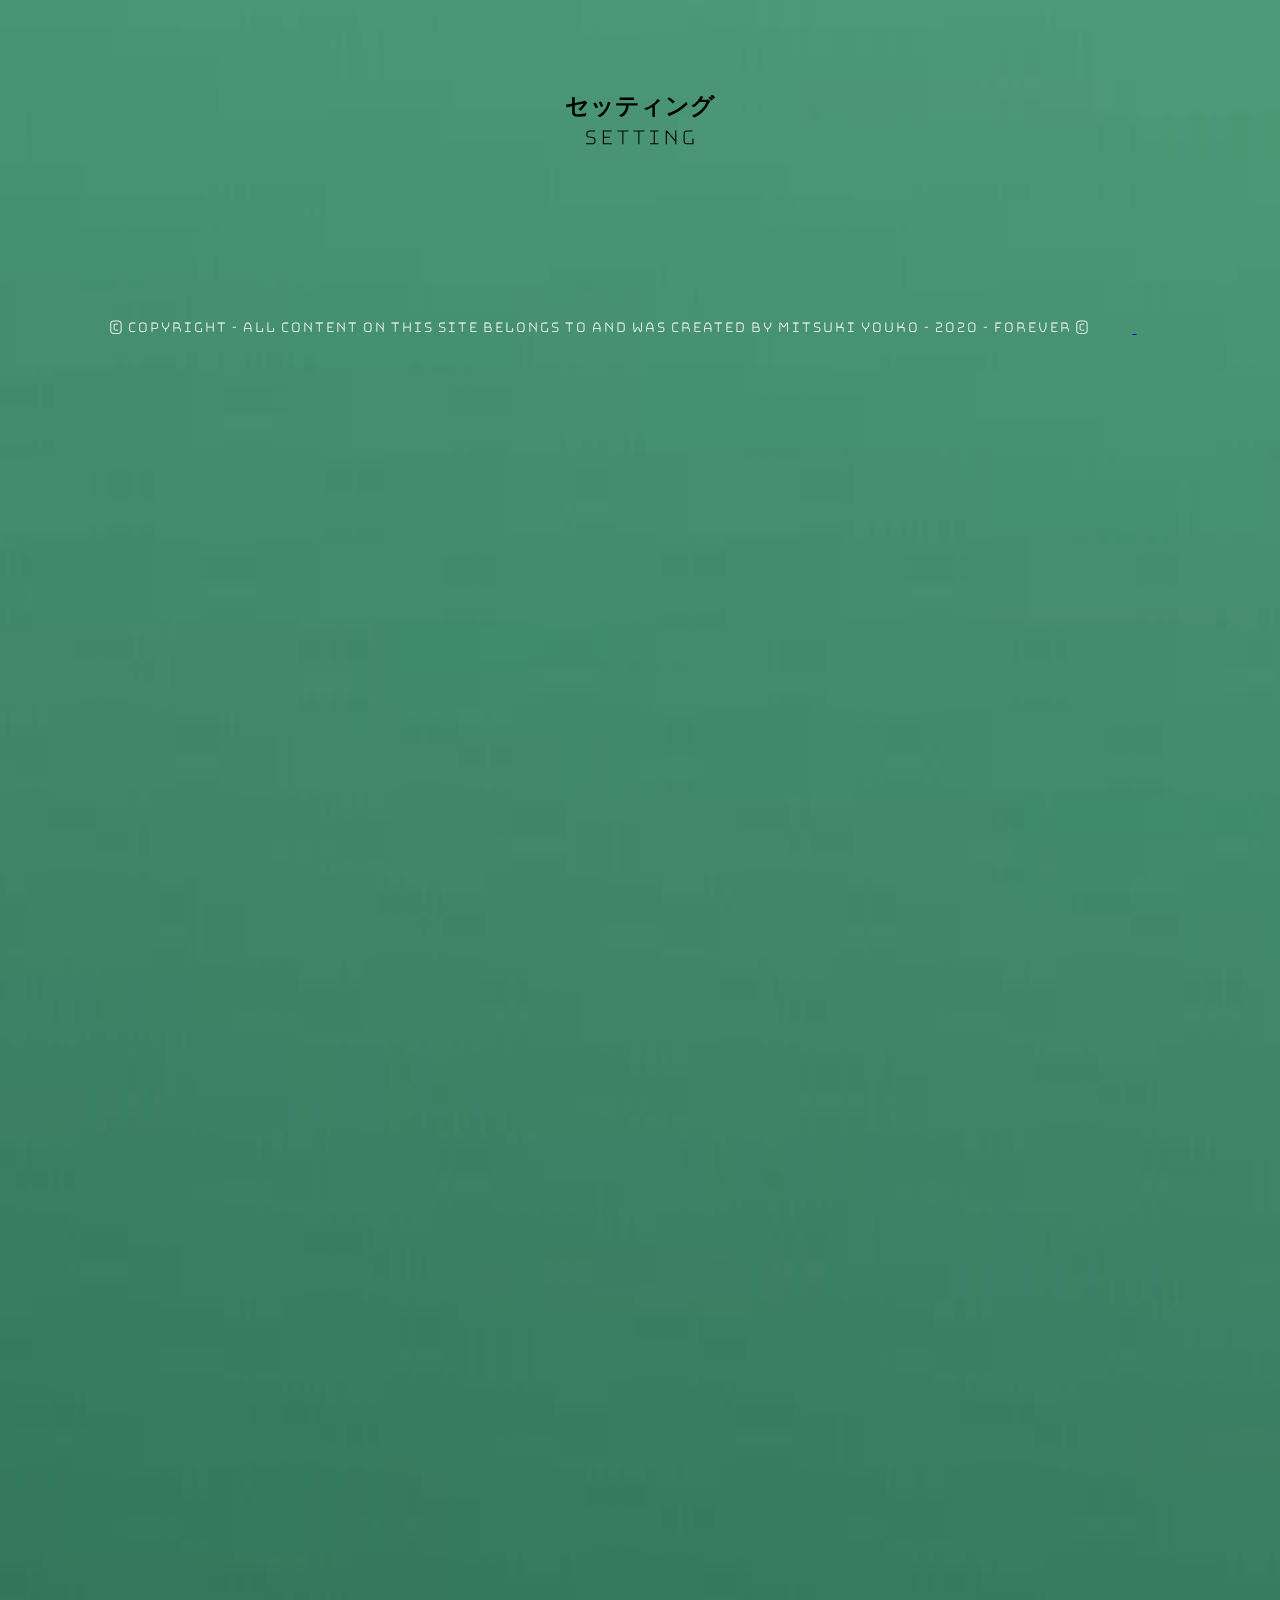
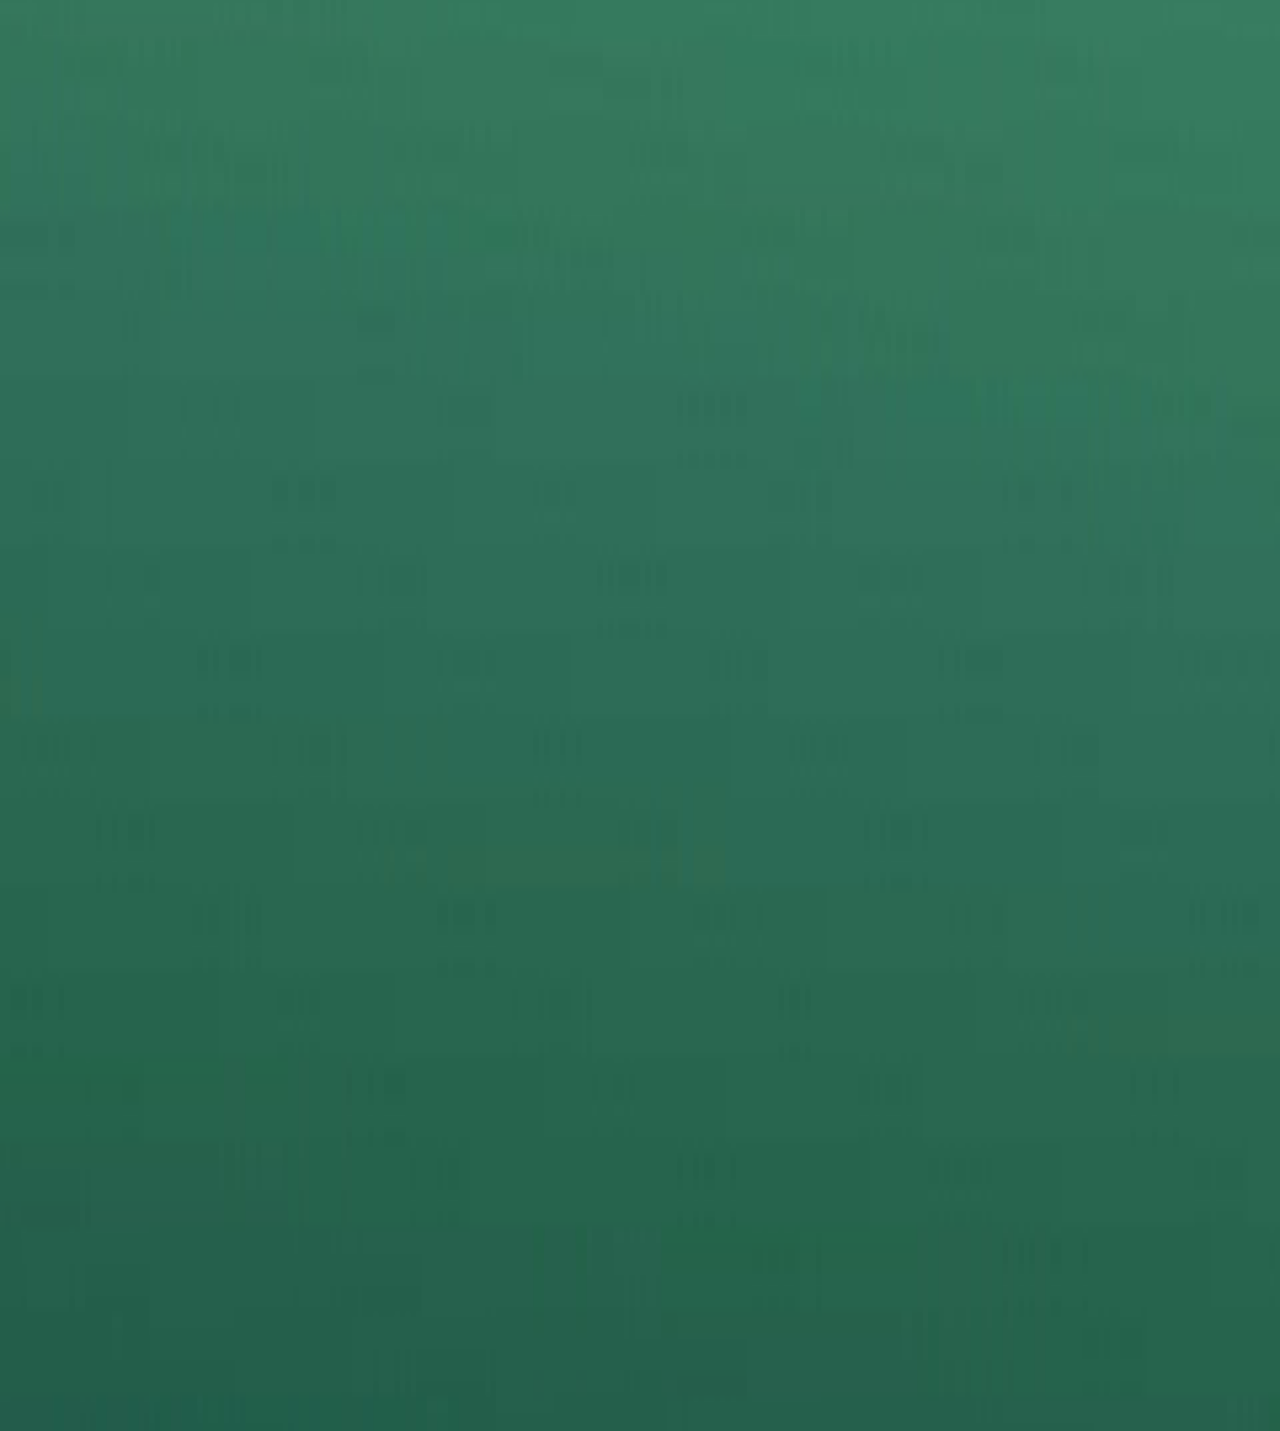
==== commit 303f48e1: "Add files via upload" ====
--- a/index.html
+++ b/index.html
@@ -86,8 +86,9 @@
 
             <div>
             <div class="plot">
-                <h2 ><span>プロット</span><br>Plot</h2>
-            
+               
+            <h2 ><span>キャラクター プロット</span><br>Character Plot</h2><small><h2><br>(Hover over image to view plot detail)</h2></small>
+
                 <ul class="Plot-pic">
                     <li id="maxus-plot">
                         <div id="maxus-summary">
@@ -141,6 +142,18 @@
                             <p class="sum-eng" id="mal-sum" style="opacity: 1;"> Mal is a bio engineered weapon who seeks to destroy all who oppose the gov. <br><br>She soon finds herself entangled in a web of lies and finds out that she knows less about herself than she thinks she knows.<br><br> Then there’s Mouse, who shows up in her memories, though she can’t remember who she is, thwarting her solid belief in the gov. <br><br>She starts to doubt her identity and existence and soon sets out to find out about her past and how she came to be. <small id="mal-jp"><br><br>(日本語はクリックしてます)</small></p>
                         </div>
                 </ul>
+                <div class="overarchingplotdiv">
+                 <h2 ><span>物語のプロット</span><br>Overall Plot</h2><br><br><br>
+                
+                
+                <p class="overarchingplot">Chaos brews as the Frabjous day nears. <br>
+Two worlds, one physical, and one digital, grow evermore intertwined. <br>
+Even with an otherworldly adversary, the two worlds dabble in a battle for power as trouble and tensions brew. <br><br>
+Joined by a happy go lucky freedom fighter, a sheltered rich girl, and the leader of a small rebel group, Maxus, the leader of the Hacktectives, stumbles upon a rabbit hole of conspiracies relating to the kidnappings of low-level ability users.<br><br>
+A mysterious group called the Circle of 13’s, aided by a bio engineered assassin appear to be behind it.<br>
+The clock ticks as Maxus realizes: this conspiracy is bigger than anything than they all could have ever imagined. <br>
+One thing is for sure though. nothing is as it seems.<p>
+                </div>
             </div>
             </div>
  
@@ -3525,4 +3538,4 @@
     <script loading="lazy" src="javascript.js"></script> <!-- Javascript -->
 
 </body>
-</html>
+</html>--- a/styles.css
+++ b/styles.css
@@ -81,10 +81,11 @@
 }
 
 footer{
+	all: initial;
 	position: absolute;
 	text-align: center;
 	color: white;
-	top: 283em;
+	top: 317em !important;
 	white-space: normal;
 	width: 100%;
 }
--- a/homepage_new.css
+++ b/homepage_new.css
@@ -28,7 +28,7 @@
     position: relative;
     padding: 0px 0px;
     text-align: center;
-    top: 15em;
+    top: 8em;
 }
 
 
@@ -105,6 +105,7 @@
     display: inline-flex;
     flex-wrap: wrap;
     align-content: center;
+    padding-bottom: 10em;
 }
 
 
@@ -121,6 +122,19 @@
 }*/
 
 
+
+.overarchingplot{
+    font-size: 0.9em;
+    width: 90%;
+    display:inline-block;
+/*    flex-wrap:wrap;*/
+    align-items: center;
+/*    justify-content: center;*/
+    left: 50%;
+    text-align: left;
+    color:black;
+    font-family: 'Antic Slab', serif;
+}
 
 #maxus-sum{
     position:absolute;
@@ -362,162 +376,162 @@
 
 #Maxus{
     position: relative;
-    top: 20em;
+    top: 12em;
     z-index: 3;
 }
 #Sally{
     position: relative;
-    top: 20em;
+    top: 12em;
     z-index: 3;
 }
 #Jolly{
     position: relative;
-    top: 20em;
+    top: 12em;
     z-index: 3;
 }
 #Kale{
     position: relative;
-    top: 20em;
+    top: 12em;
     z-index: 3;
 }
 #Ziah{
     position: relative;
-    top: 20em;
+    top: 12em;
     z-index: 3;
 }
 #Hydra{
     position: relative;
-    top: 20em;
+    top: 12em;
     z-index: 3;
 }
 #Sai{
     position: relative;
-    top: 20em;
+    top: 12em;
     z-index: 3;
 }
 #Aeru{
     position: relative;
-    top: 20em;
+    top: 12em;
     z-index: 3;
 }
 #Ransom{
     position: relative;
-    top: 20em;
+    top: 12em;
     z-index: 3;
 }
 #Kobe{
     position: relative;
-    top: 20em;
+    top: 12em;
     z-index: 3;
 }
 #Spydr{
     position: relative;
-    top: 20em;
+    top: 12em;
     z-index: 3;
 }
 #Kali{
     position: relative;
-    top: 20em;
+    top: 12em;
     z-index: 3;
 }
 #Alis{
     position: relative;
-    top: 20em;
+    top: 12em;
     z-index: 3;
 }
 #Cheshire{
     position: relative;
-    top: 20em;
+    top: 12em;
     z-index: 3;
 }
 #Dormouse{
     position: relative;
-    top: 20em;
+    top: 12em;
     z-index: 3;
 }
 #Boshi{
     position: relative;
-    top: 20em;
+    top: 12em;
     z-index: 3;
 }
 #Mouse{
     position: relative;
-    top: 20em;
+    top: 12em;
     z-index: 3;
 }
 #Chestil{
     position: relative;
-    top: 20em;
+    top: 12em;
     z-index: 3;
 }
 #Cody{
     position: relative;
-    top: 20em;
+    top: 12em;
     z-index: 3;
 }
 #Bank{
     position: relative;
-    top: 20em;
+    top: 12em;
     z-index: 3;
 }
 #Mal{
     position: relative;
-    top: 20em;
+    top: 12em;
     z-index: 3;
 }
 #Hockt{
     position: relative;
-    top: 20em;
+    top: 12em;
     z-index: 3;
 }
 #Lexo{
     position: relative;
-    top: 20em;
+    top: 12em;
     z-index: 3;
 }
 #Badely{
     position: relative;
-    top: 20em;
+    top: 12em;
     z-index: 3;
 }
 #Gillian{
     position: relative;
-    top: 20em;
+    top: 12em;
     z-index: 3;
 }
 #Inko{
     position: relative;
-    top: 20em;
+    top: 12em;
     z-index: 3;
 }
 #Musashi{
     position: relative;
-    top: 20em;
+    top: 12em;
     z-index: 3;
 }
 #Codec{
     position: relative;
-    top: 20em;
+    top: 12em;
     z-index: 3;
 }
 #Melody{
     position: relative;
-    top: 20em;
+    top: 12em;
     z-index: 3;
 }
 #Bones{
     position: relative;
-    top: 20em;
+    top: 12em;
     z-index: 3;
 }
 #Cheesecake{
     position: relative;
-    top: 20em;
+    top: 12em;
     z-index: 3;
 }
 #Nori-Shiro{
     position: relative;
-    top: 20em;
+    top: 12em;
     z-index: 3;
 }
 
@@ -1281,14 +1295,14 @@
     position: relative;
     padding: 0px 0px;
     text-align: center;
-    top: 32em;
-    color: white;
+    top: 25em;
+    color: black;
 }
 
 .setting_hex{
     text-align: center;
     position: relative;
-    top: 30em;
+    top: 25em;
 }
 
 #atlantis:hover{
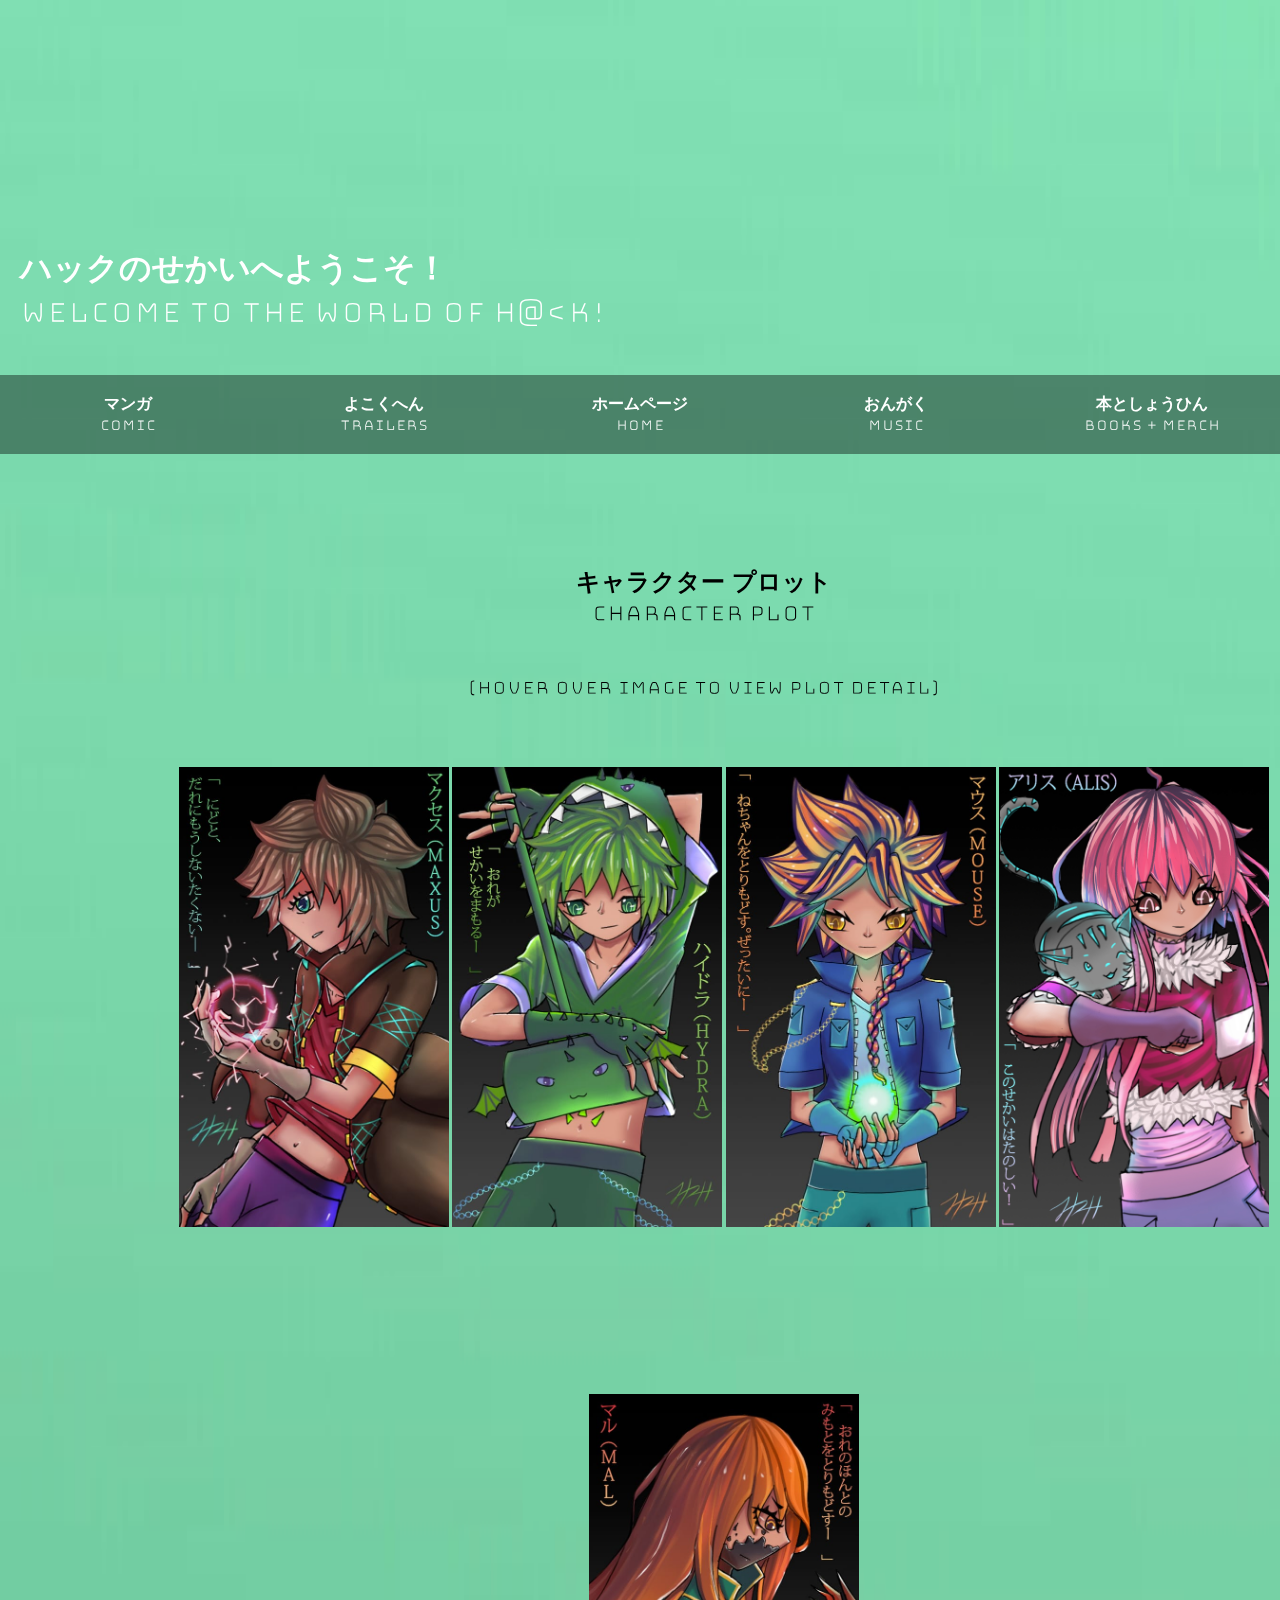
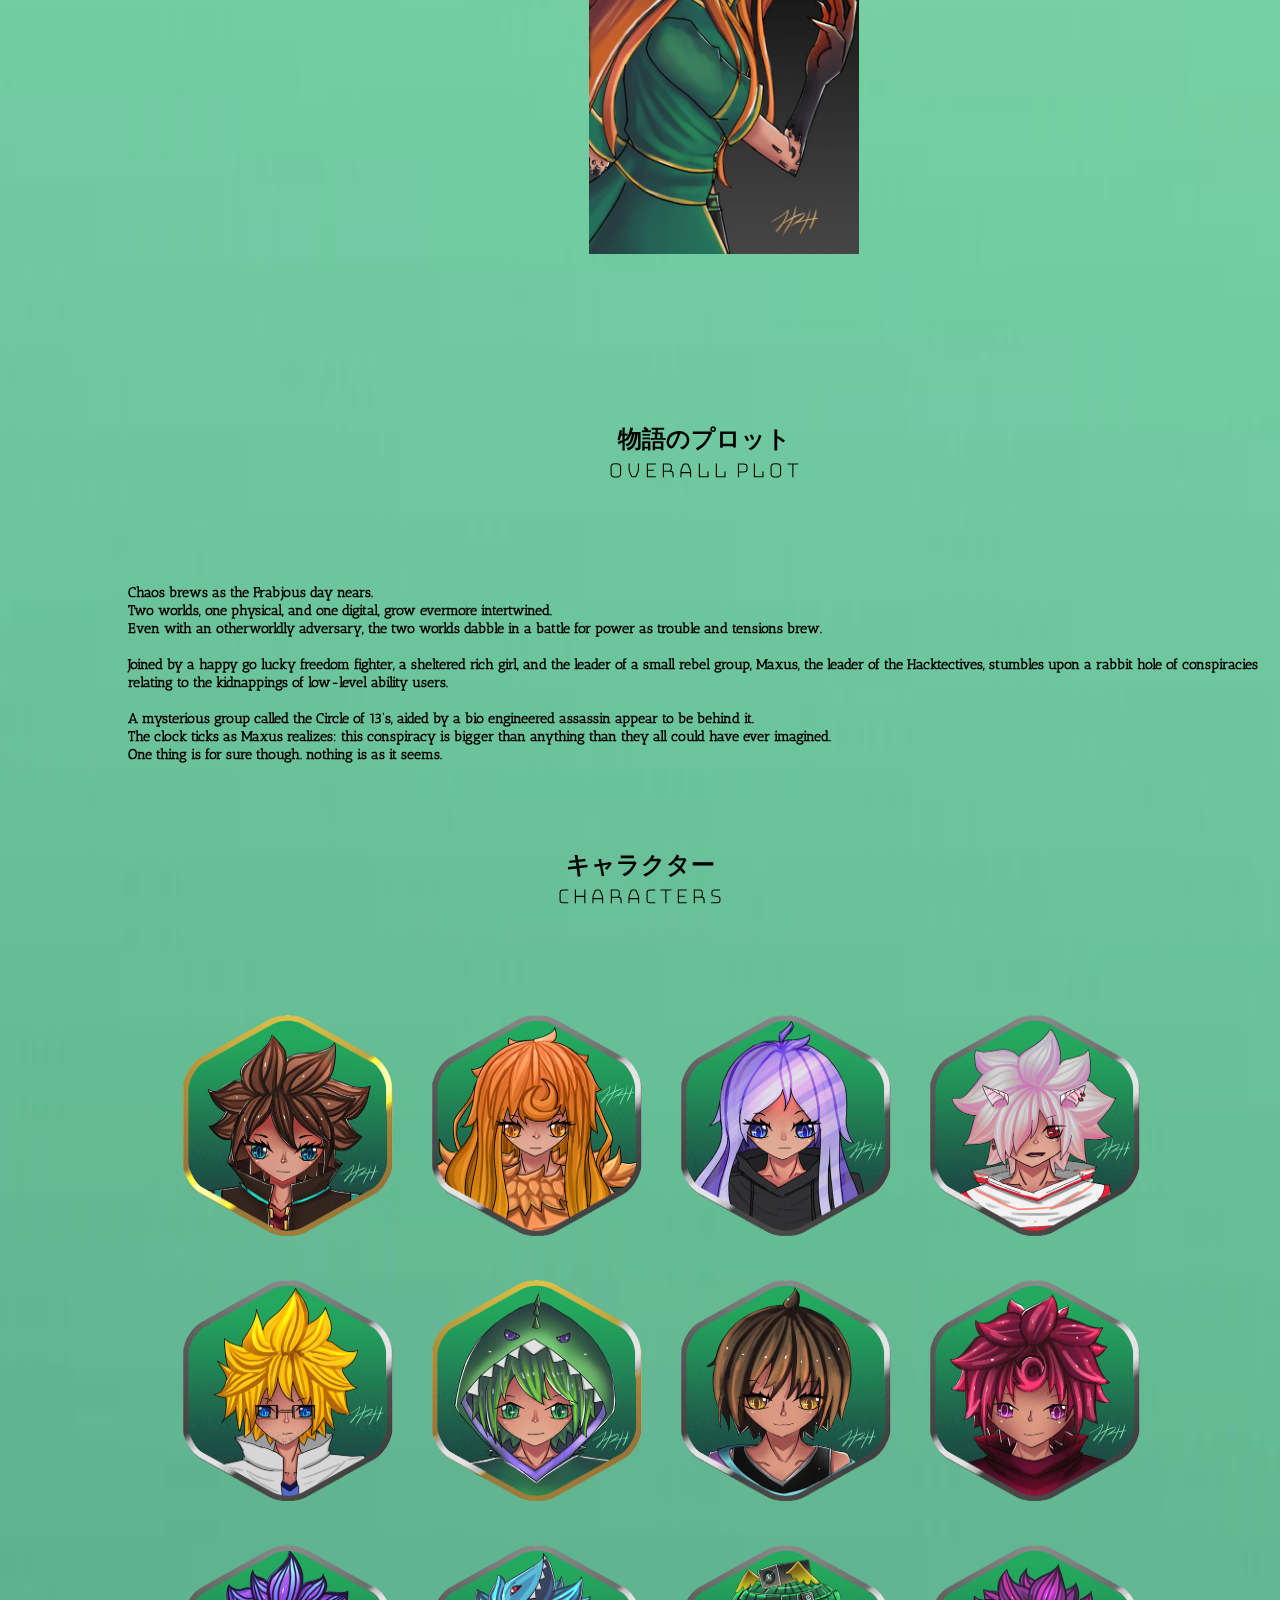
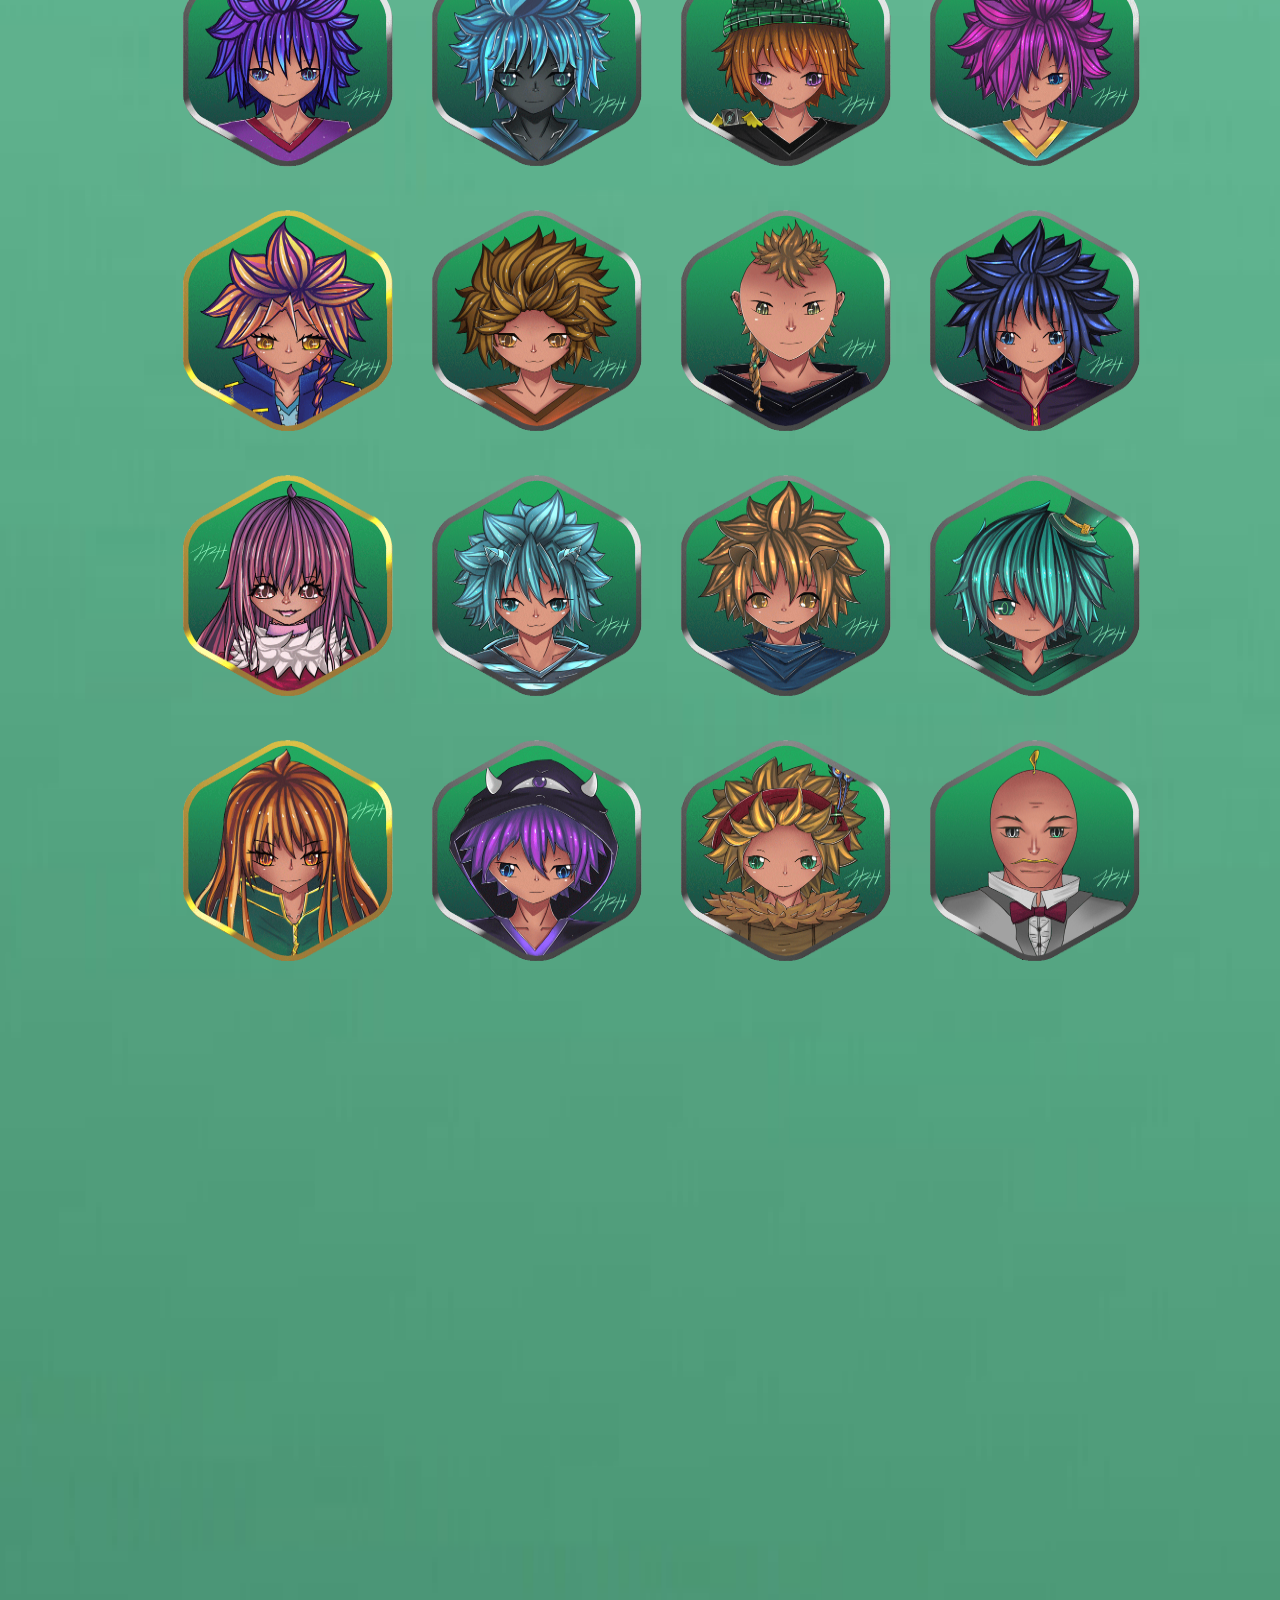
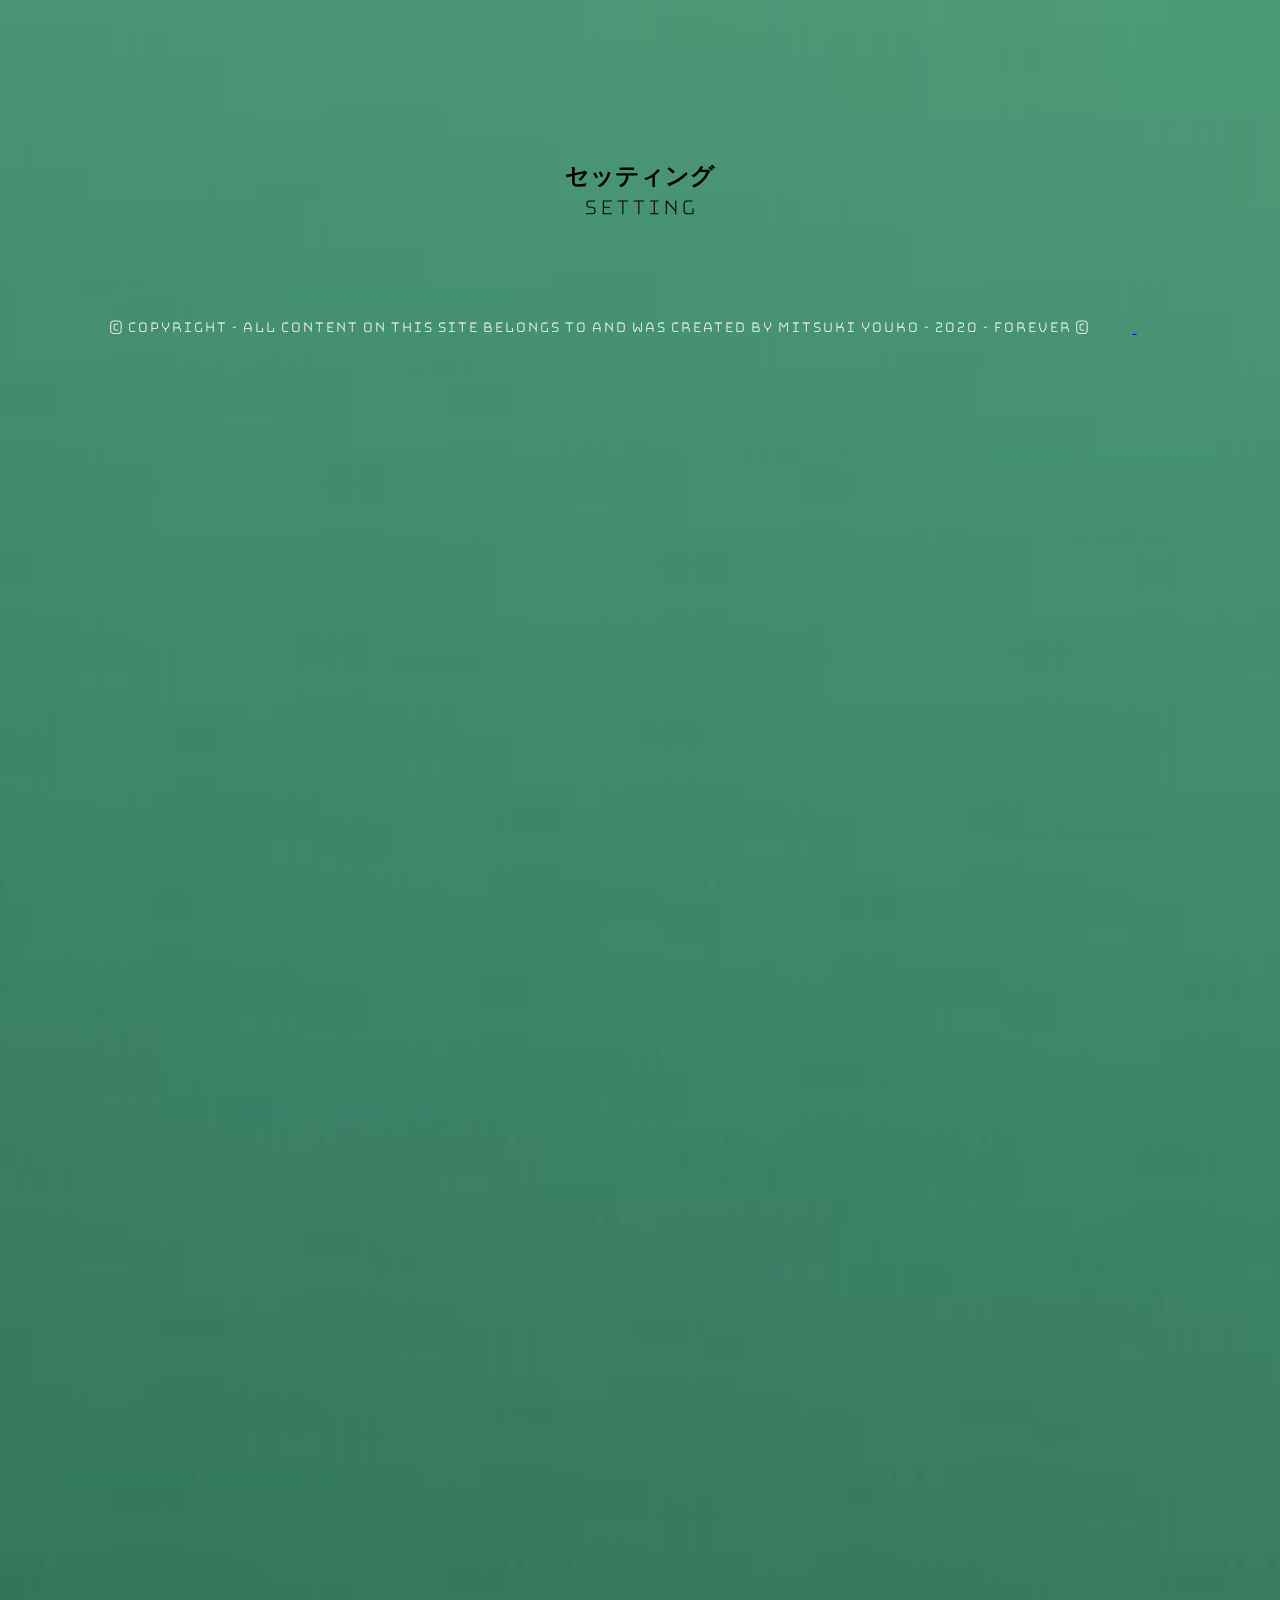
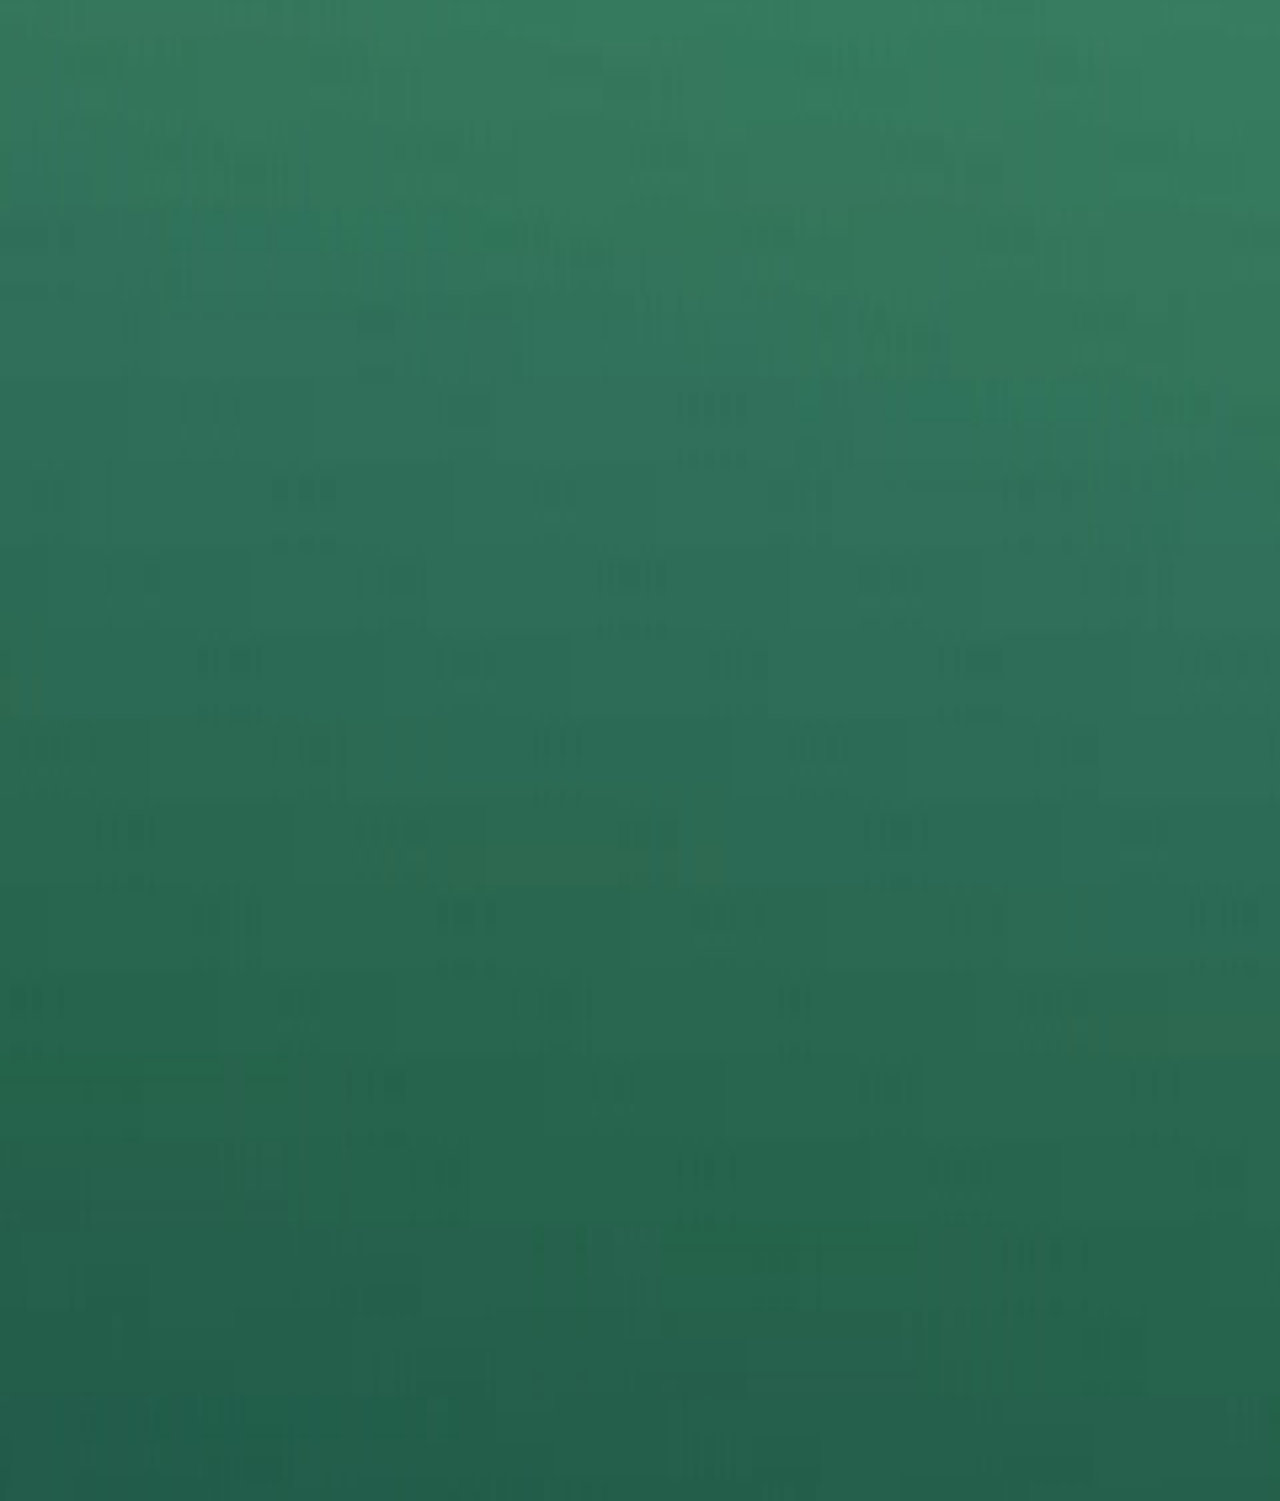
==== commit 9be4a839: "Add files via upload" ====
--- a/index.html
+++ b/index.html
@@ -63,7 +63,7 @@
         <div><li id="alis_banner" class="banner"><img src="img/mouse_banner.jpg"></li></div>
         <div><li id="mouse_banner" class="banner"><img src="img/alis_banner.jpg"></li></div>
         <div><li id="mal_banner" class="banner"><img src="img/mal_banner.jpg"></li></div>
-        <div><li id="banner"><img src="img/banner.jpg" style="opacity: 0%" height="300"></li>
+        <div><li id="banner"><img src="img/banner.jpg" style="opacity: 0%" height="370"></li>
         </div>
     </section>
 
@@ -85,7 +85,7 @@
         <div class="flex-container">
 
             <div>
-            <div class="plot">
+            <div class="plot" id="plot">
                
             <h2 ><span>キャラクター プロット</span><br>Character Plot</h2><small><h2><br>(Hover over image to view plot detail)</h2></small>
 
--- a/styles.css
+++ b/styles.css
@@ -124,7 +124,7 @@
 
 #preloaderimg{
 	position: relative;
-	height: 100%;
+	width: 100%;
 	top: 7%;
 	display: flex;
 	justify-content: center;
--- a/homepage_new.css
+++ b/homepage_new.css
@@ -19,8 +19,9 @@
 
 .plot{
     position: relative;
+    left: 5%;
     padding: 0px 0px;
-    text-align: center;
+    text-align: center !important;
     top: 5%;
 }
  
@@ -121,7 +122,9 @@
     color: white;
 }*/
 
-
+.overarchingplotdiv{
+    justify-content: center;
+}
 
 .overarchingplot{
     font-size: 0.9em;
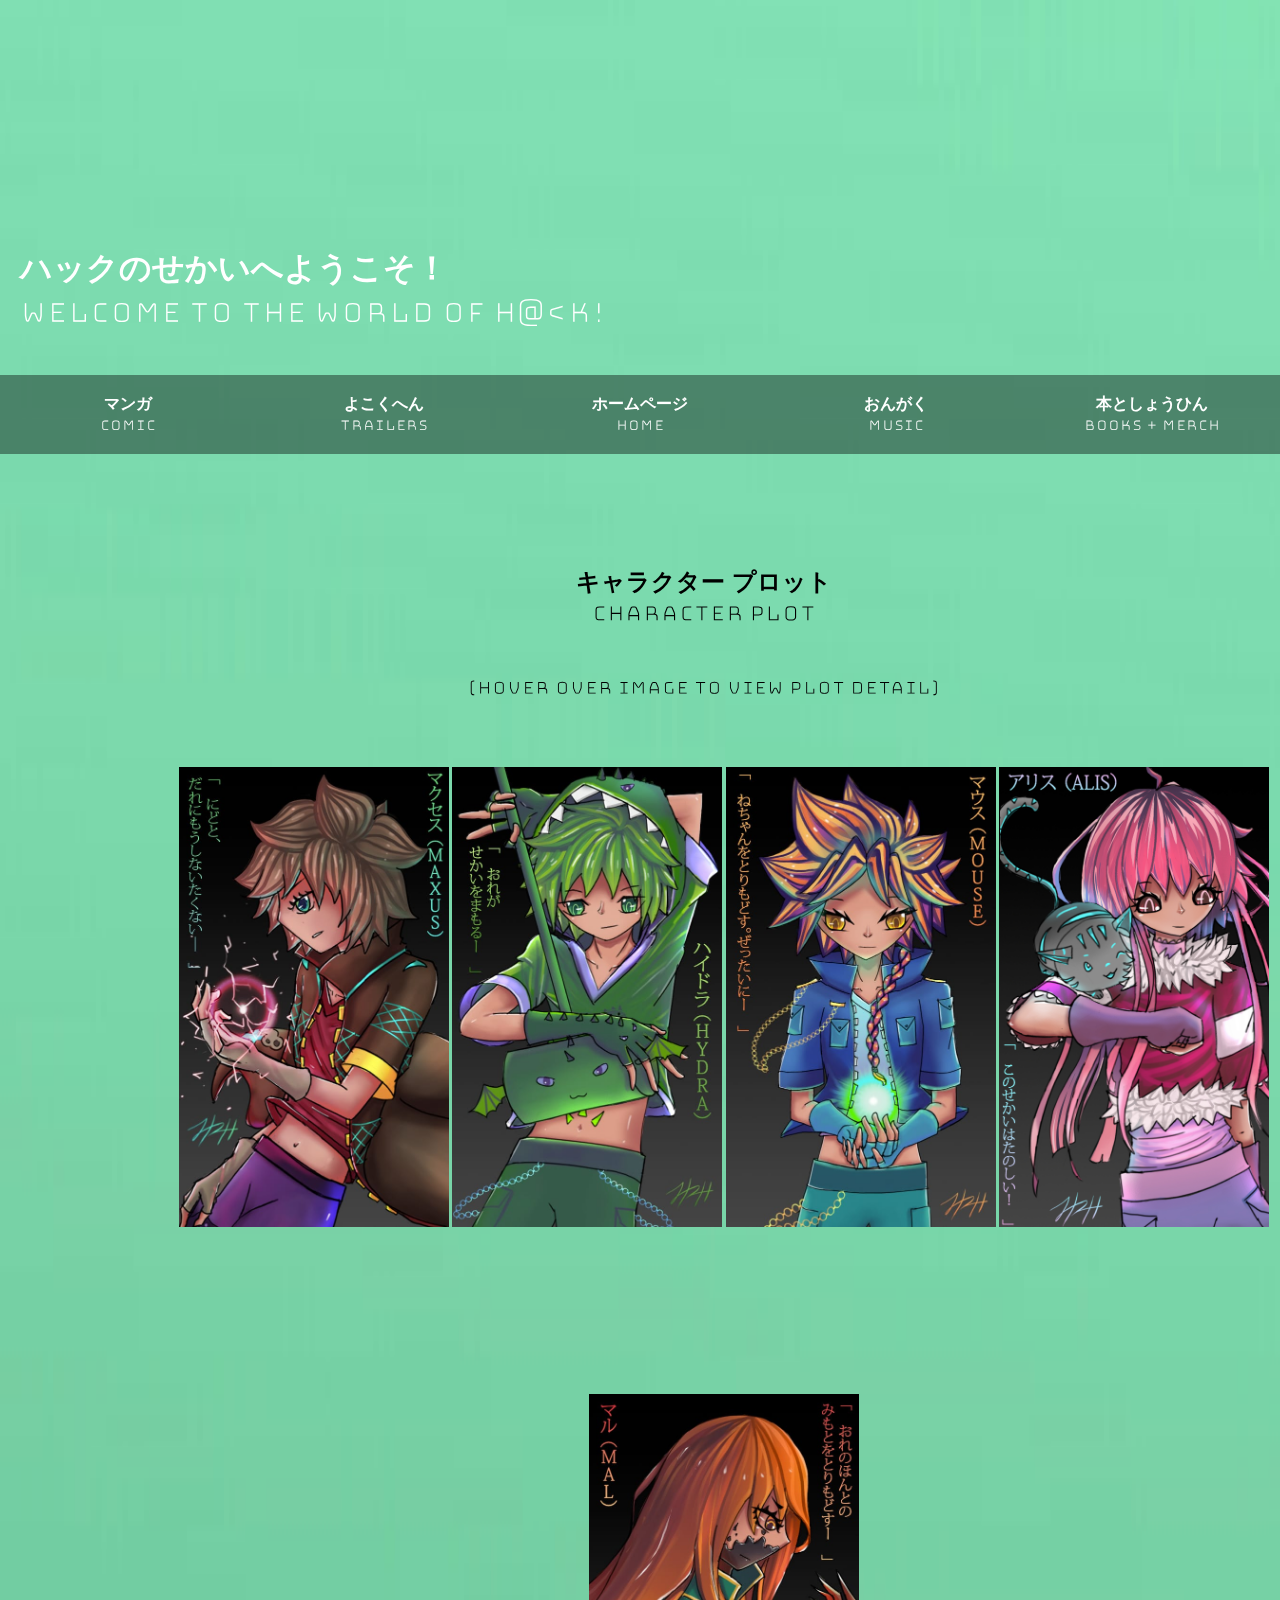
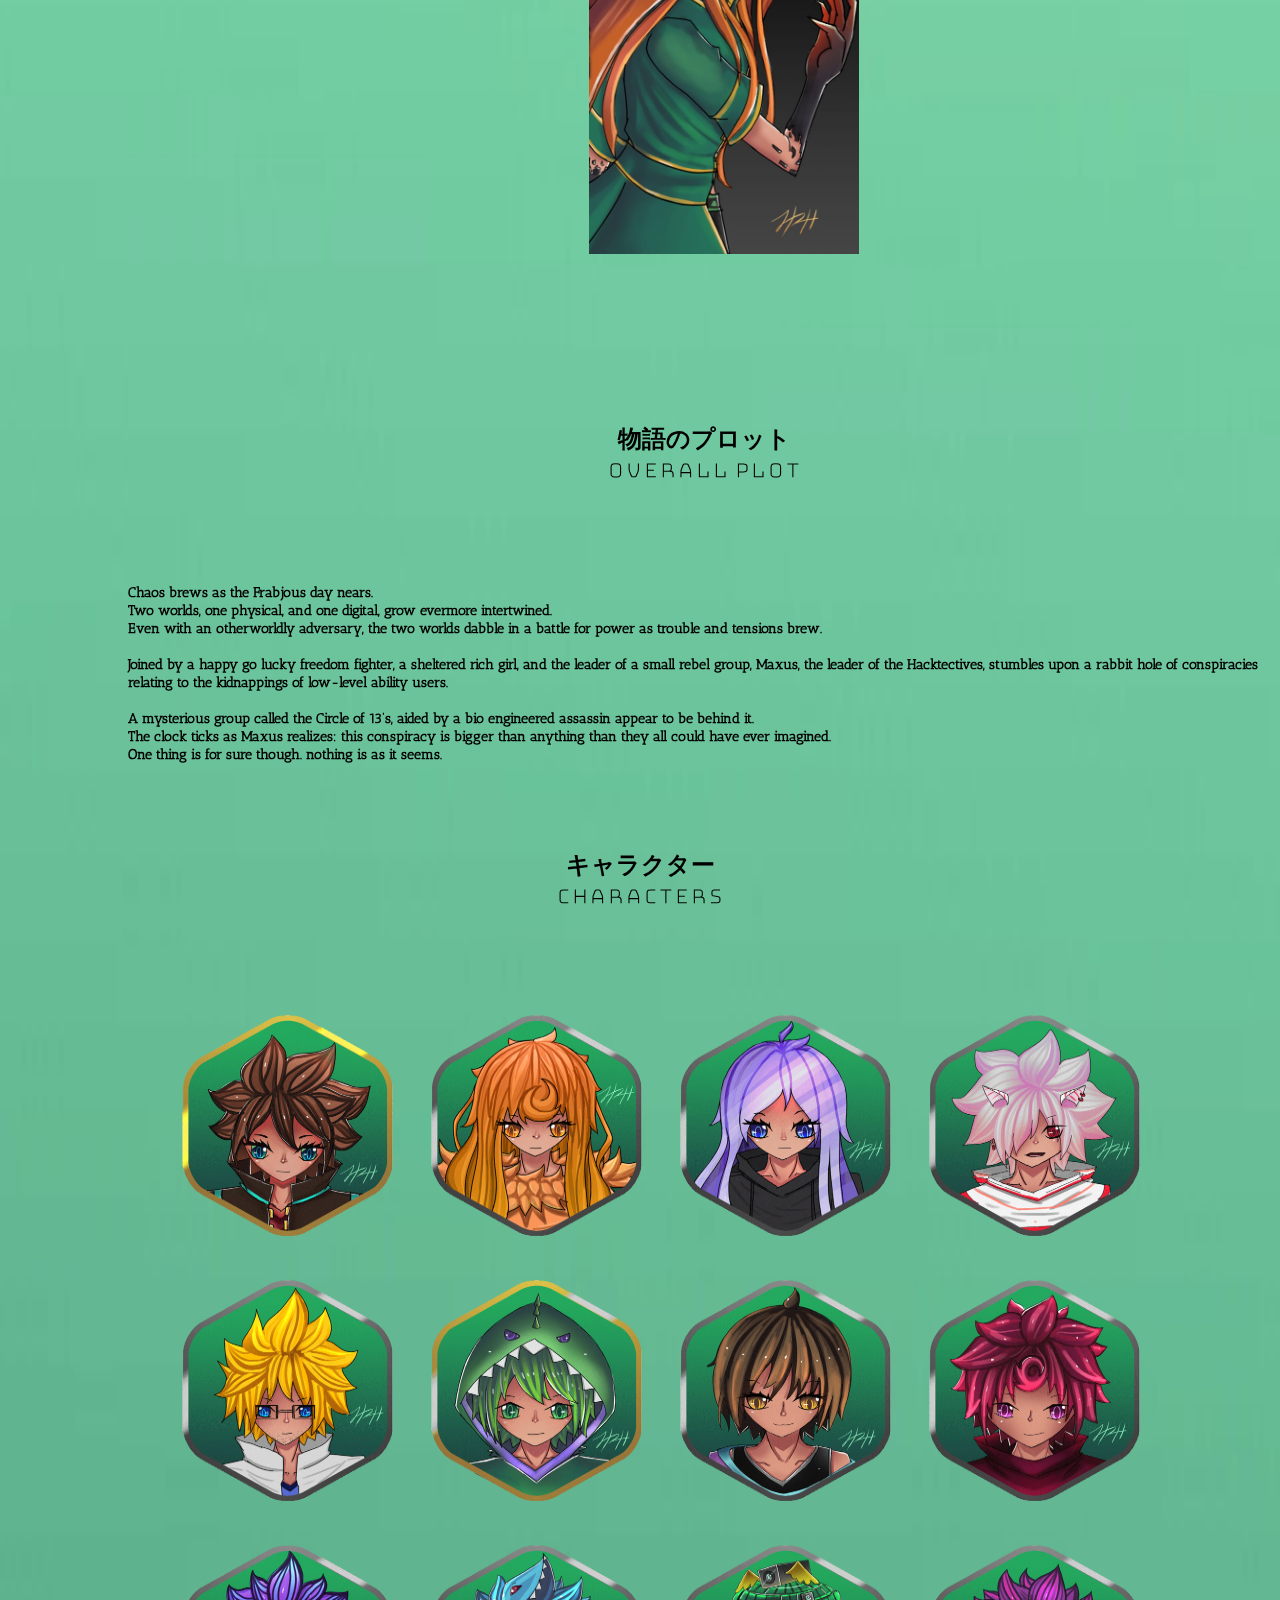
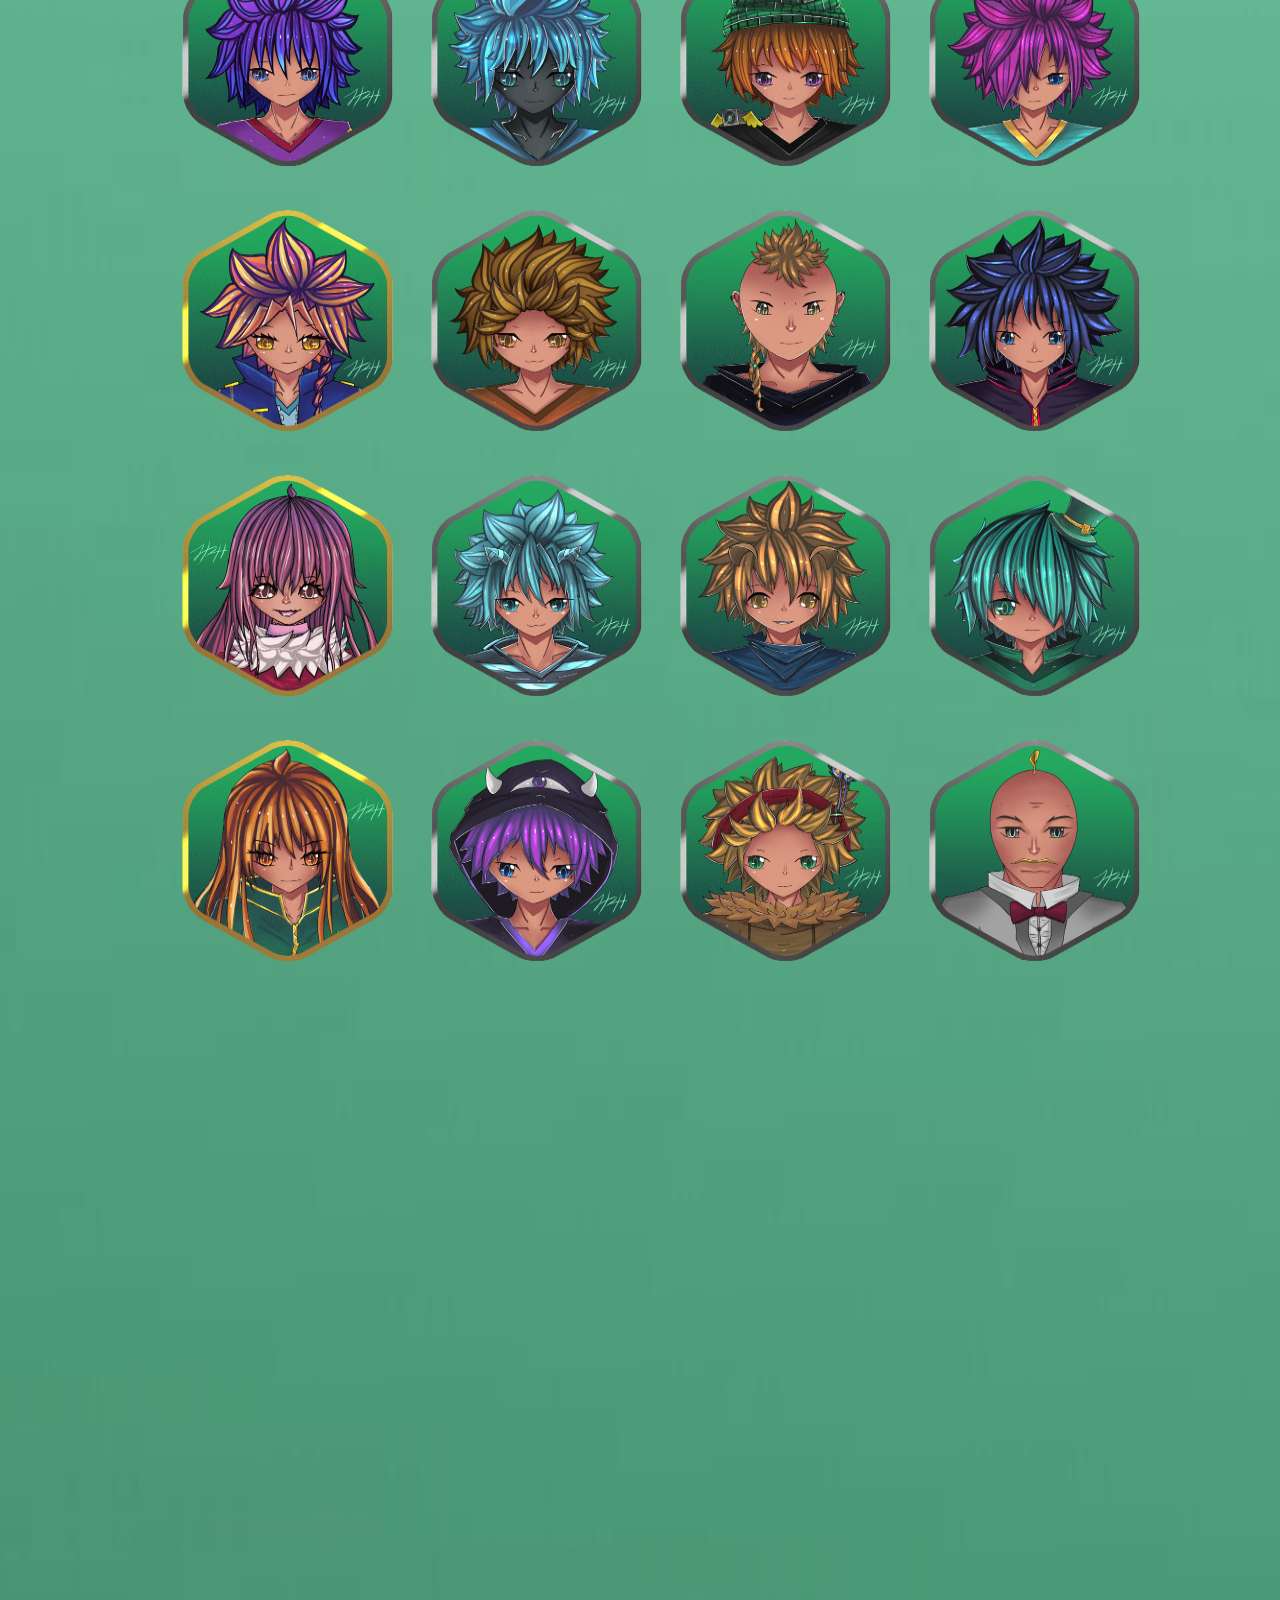
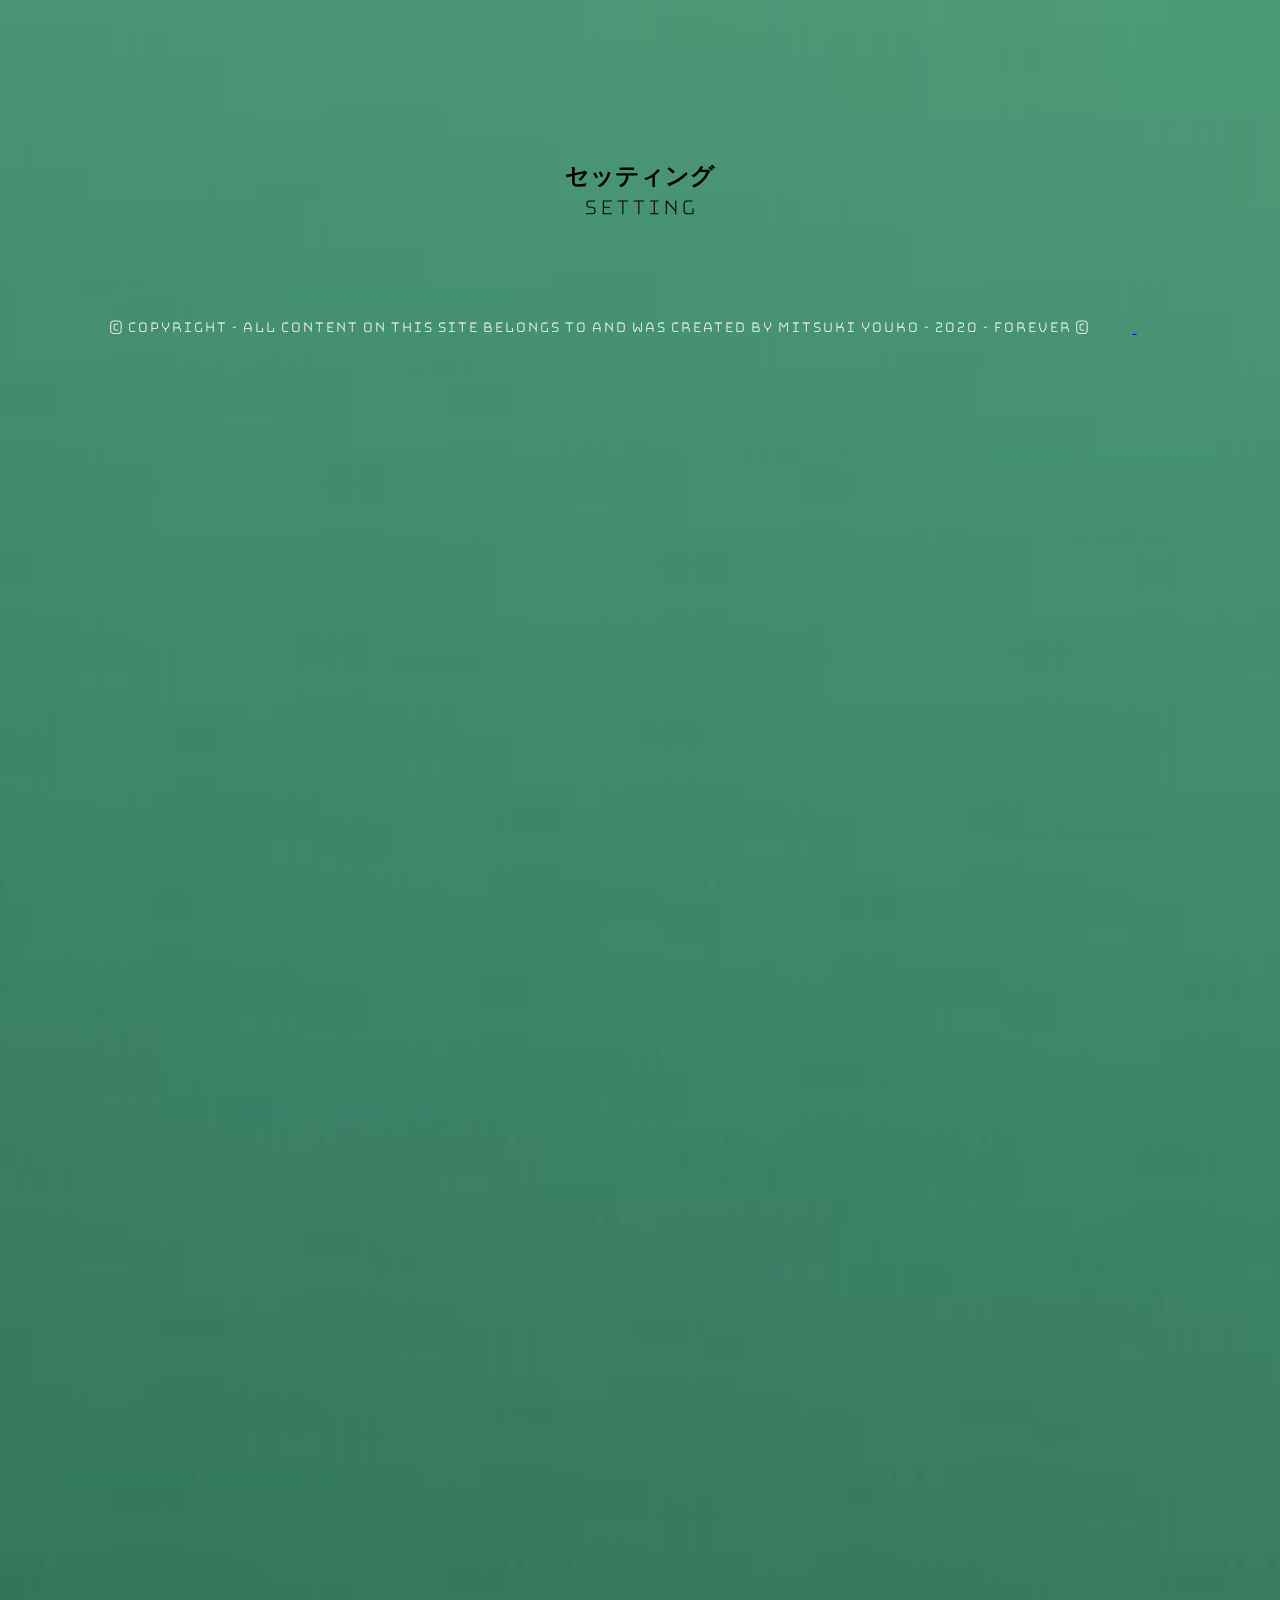
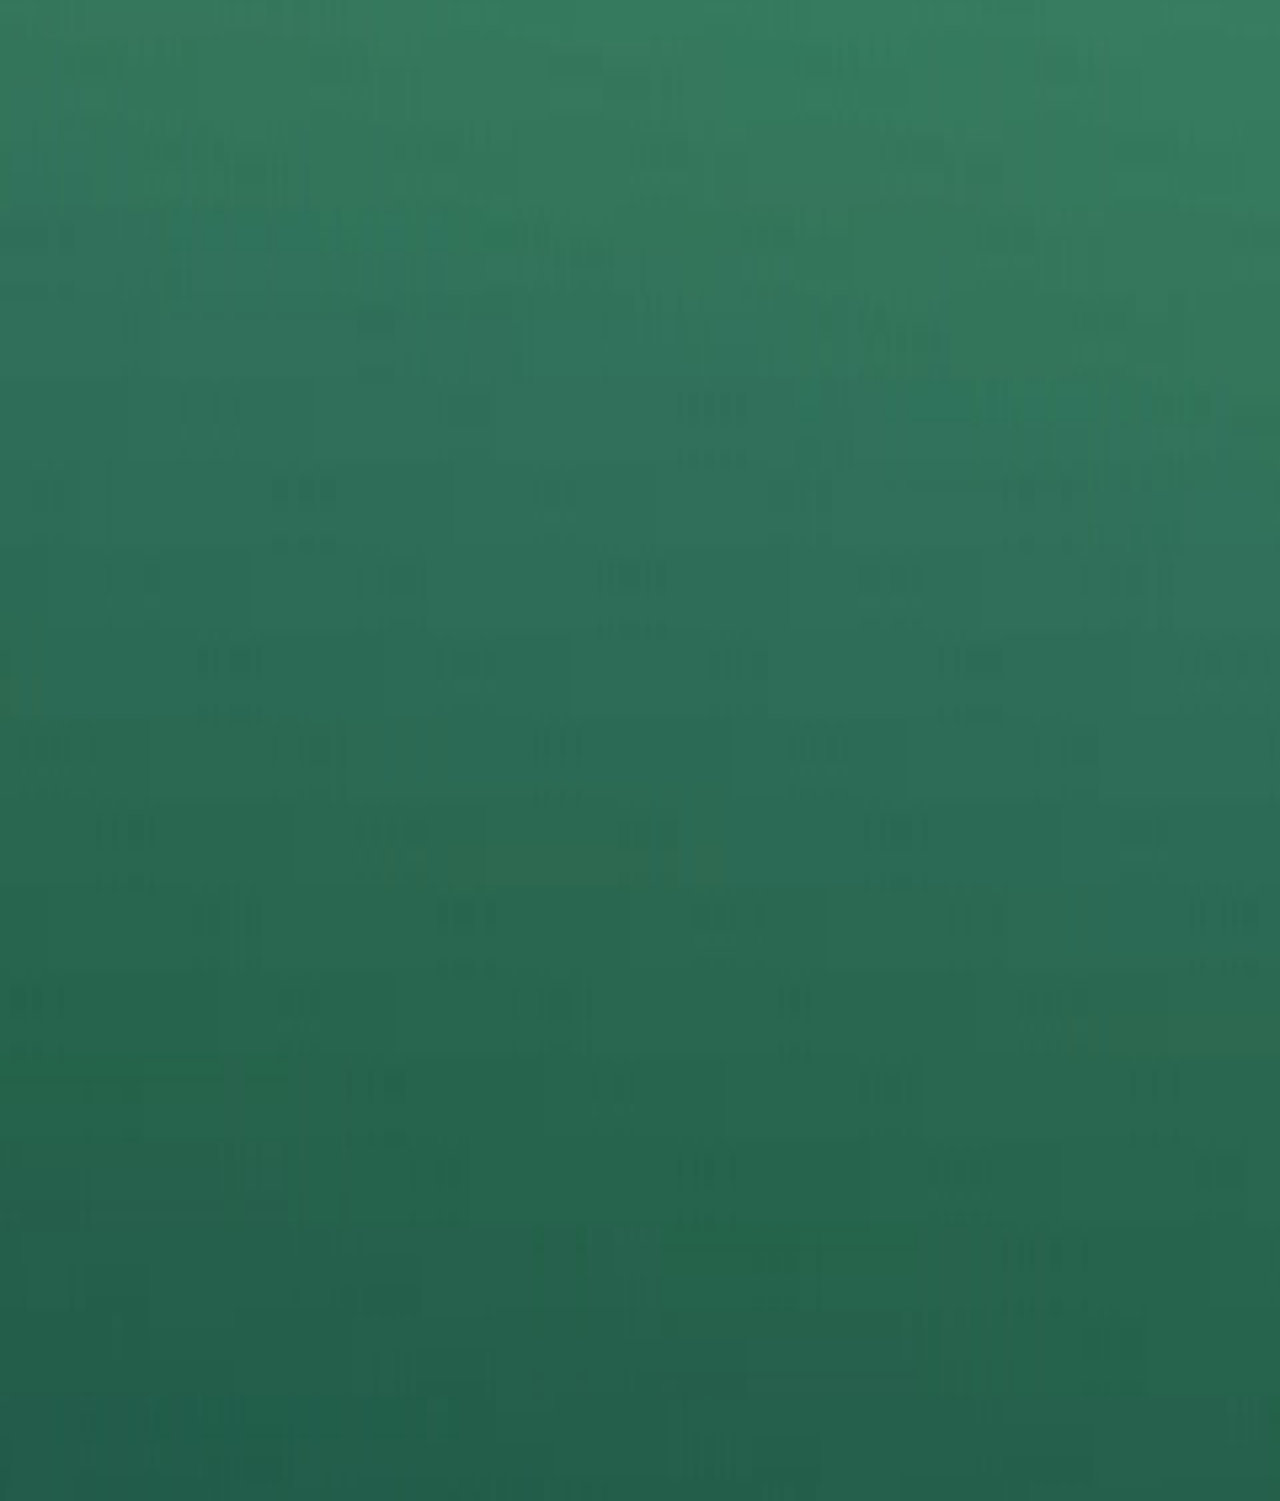
==== commit 6d85800d: "Update index.html" ====
--- a/index.html
+++ b/index.html
@@ -2140,7 +2140,7 @@
                                 <br>
                                 <br>
                                 <br>
-                                年齢/Age:
+                                年齢/Age: 20
                                 <br>
                                 
                                 <br>
@@ -2150,7 +2150,7 @@
                                 <br>             
 
                                 <br>
-                                概要/About: 20
+                                概要/About:
                                 <br>
                                 <br>
 
@@ -3124,7 +3124,7 @@
 
                                 <img loading="lazy" src="img/placeholder.png" id="layer7_setting_img" class="setting_img">
 
-<span class="color-text">Digital World Layer 7 Brief Description:</span> <small>Application layer: the top most layer, where most living beings live as it is abundant in mana. It contains 5 large cities. This layer is also the layer closest to the other “lands.” (Cheshire Lans, Freedom Wings, etc.)</small>
+<span class="color-text">Digital World Layer 7 Brief Description:</span> <small>Application layer: the top most layer, where most living beings live as it is abundant in mana. It contains 5 large cities. This layer is also the layer closest to the other “lands.” (Cheshire Lands, Freedom Wings, etc.)</small>
 <br><br>
 <span class="color-text">Hackerland:</span>
 <small>
@@ -3538,4 +3538,4 @@
     <script loading="lazy" src="javascript.js"></script> <!-- Javascript -->
 
 </body>
-</html>+</html>
